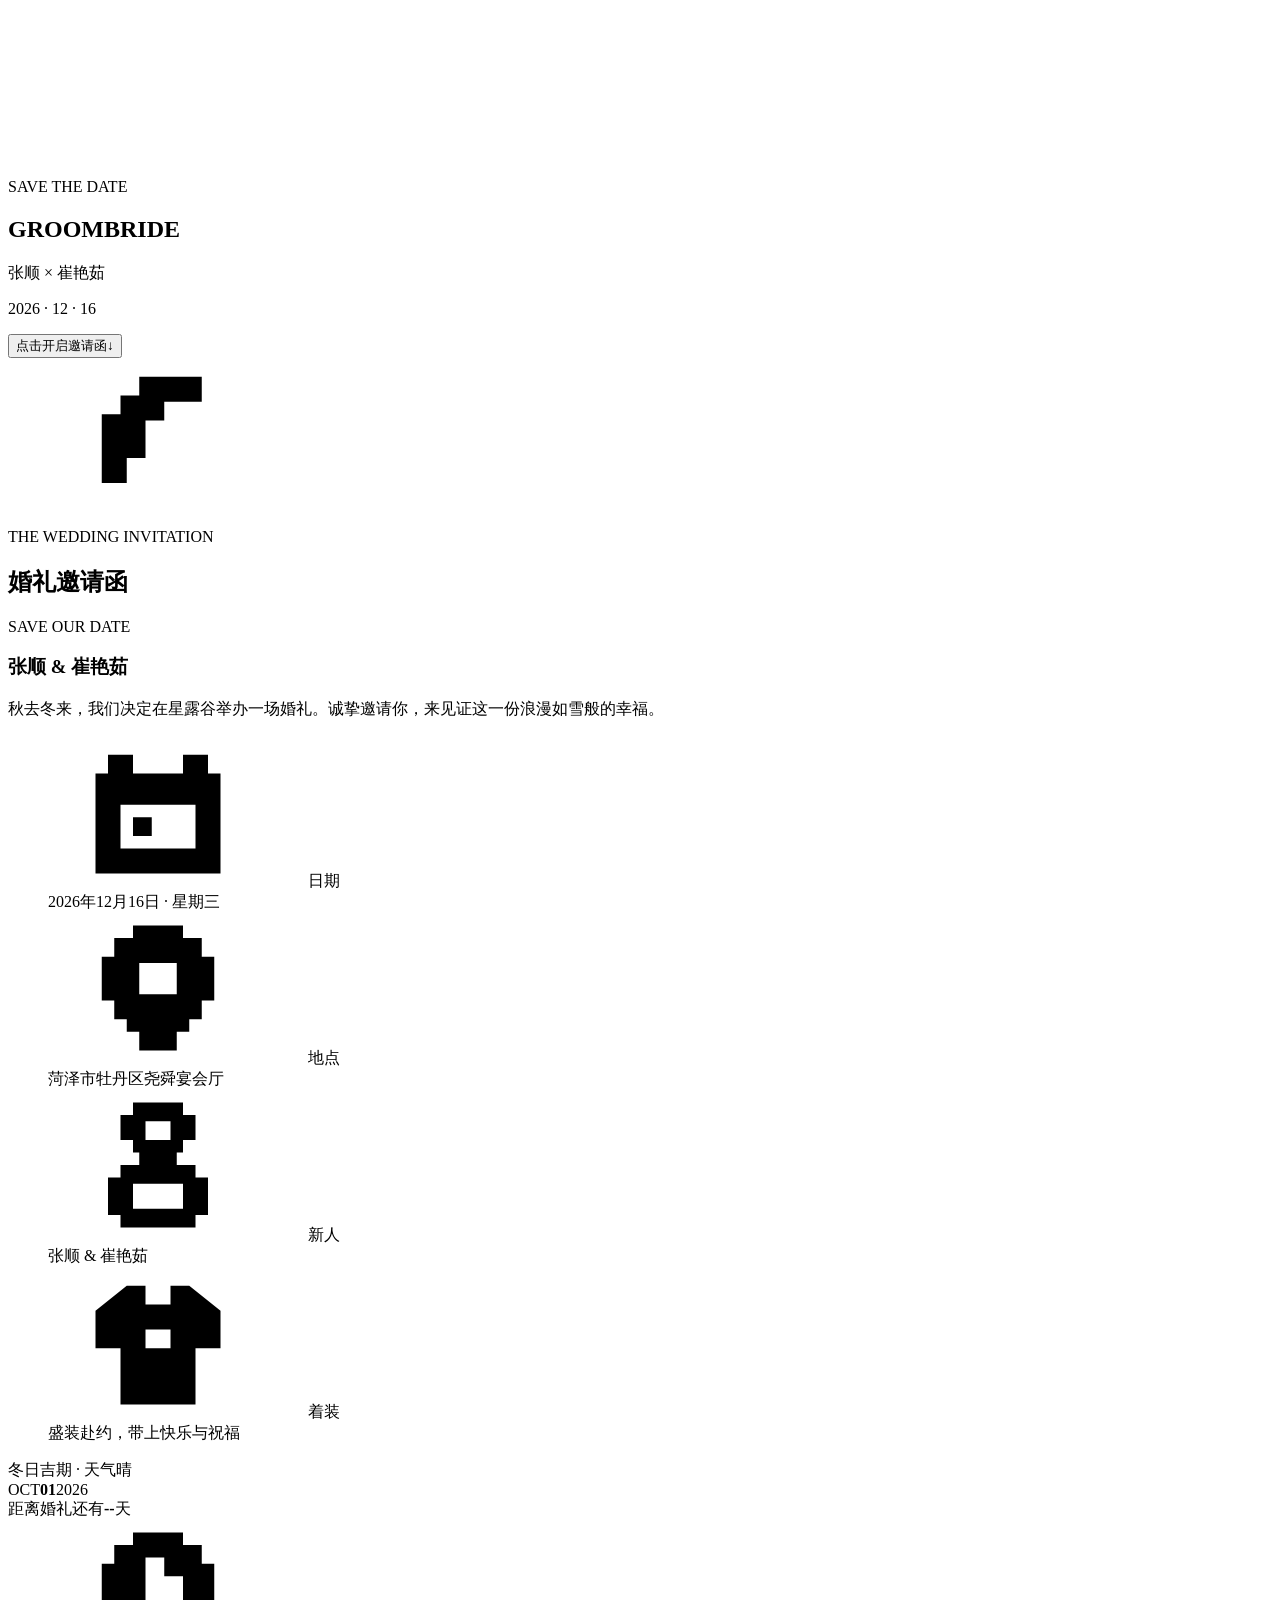
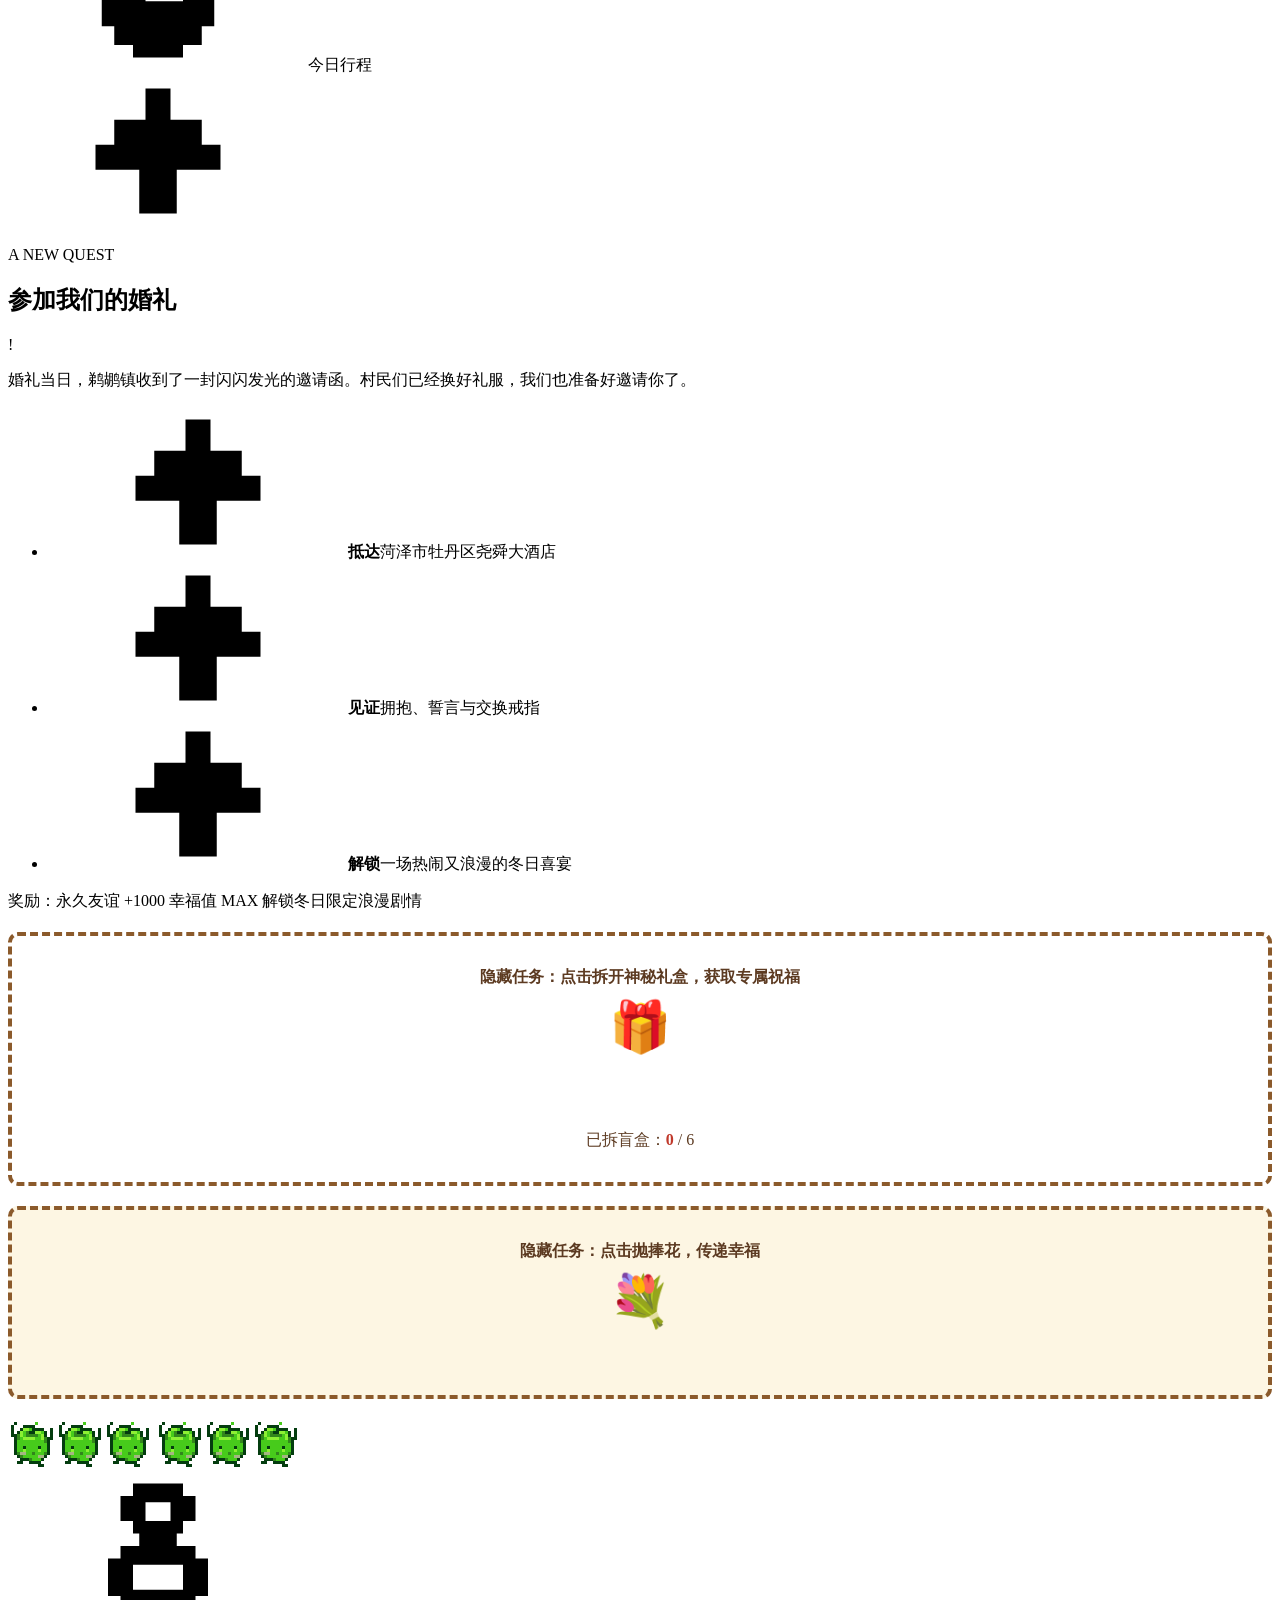
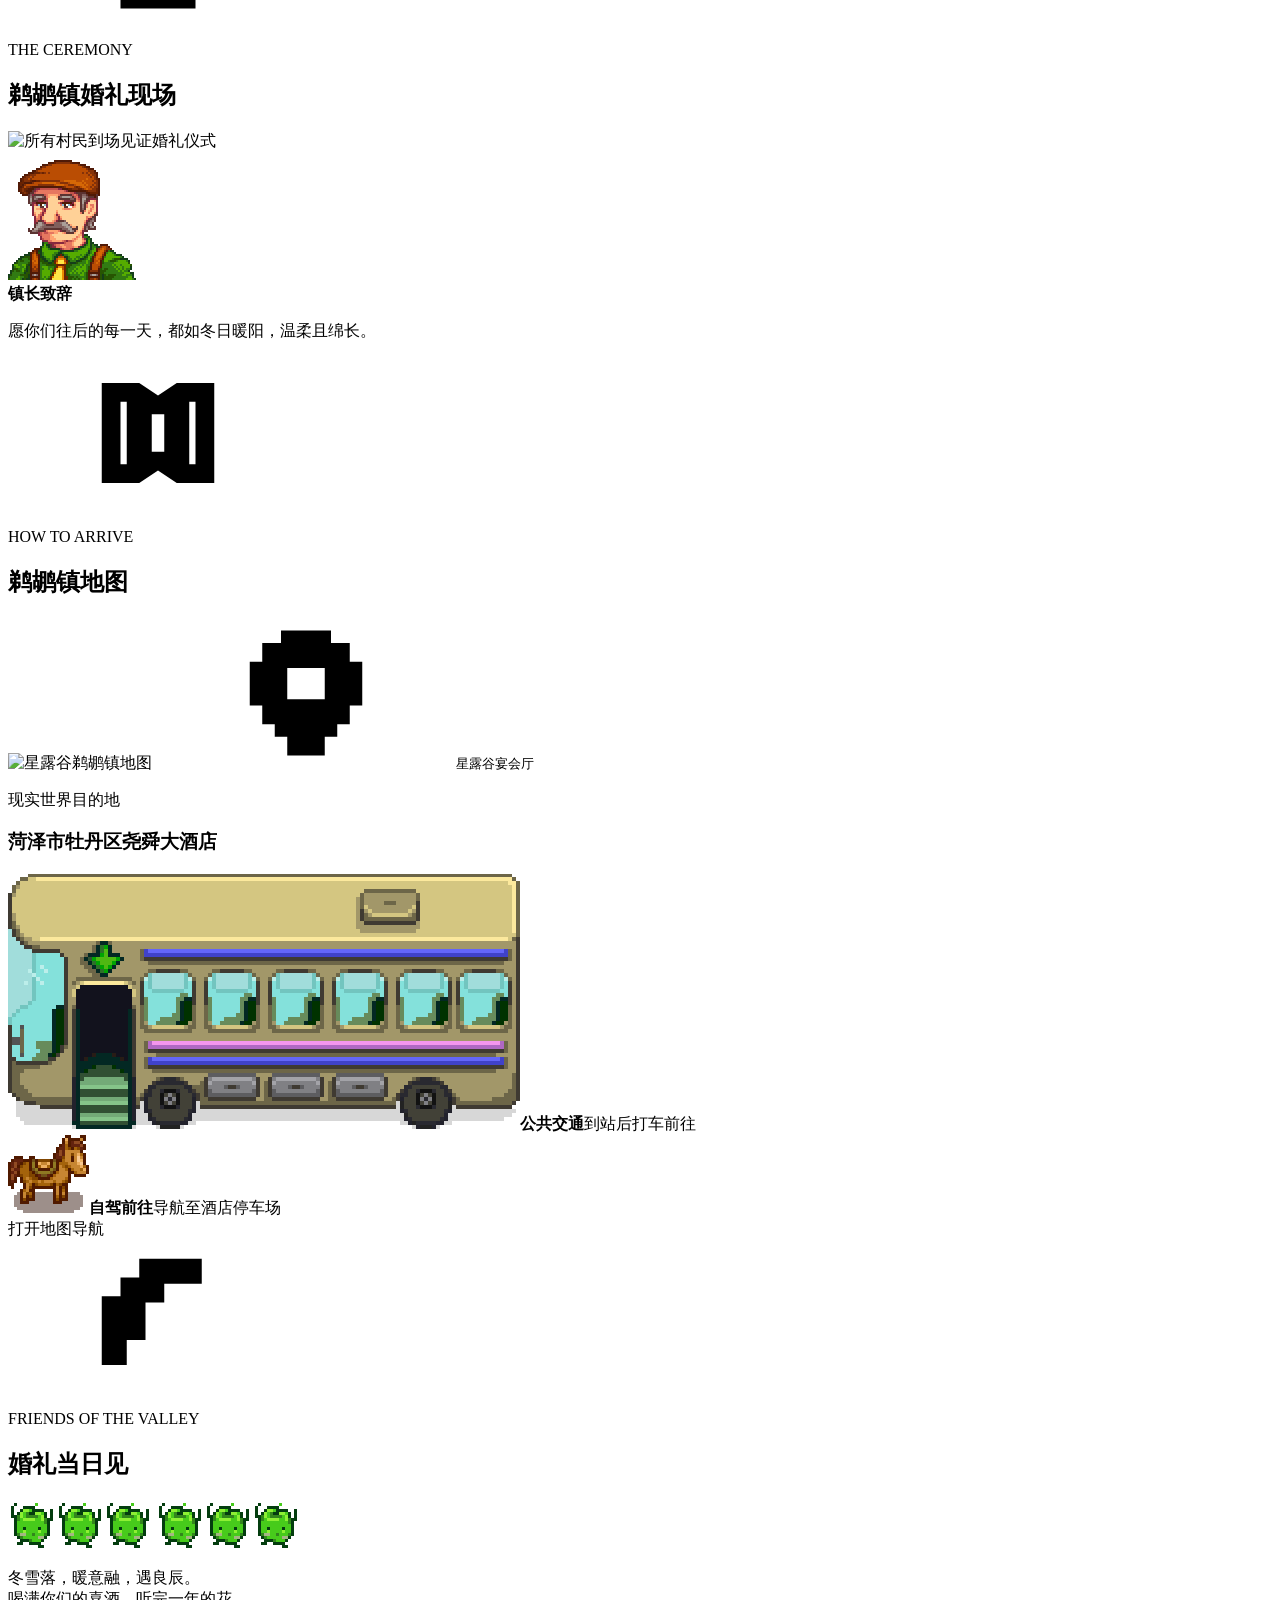
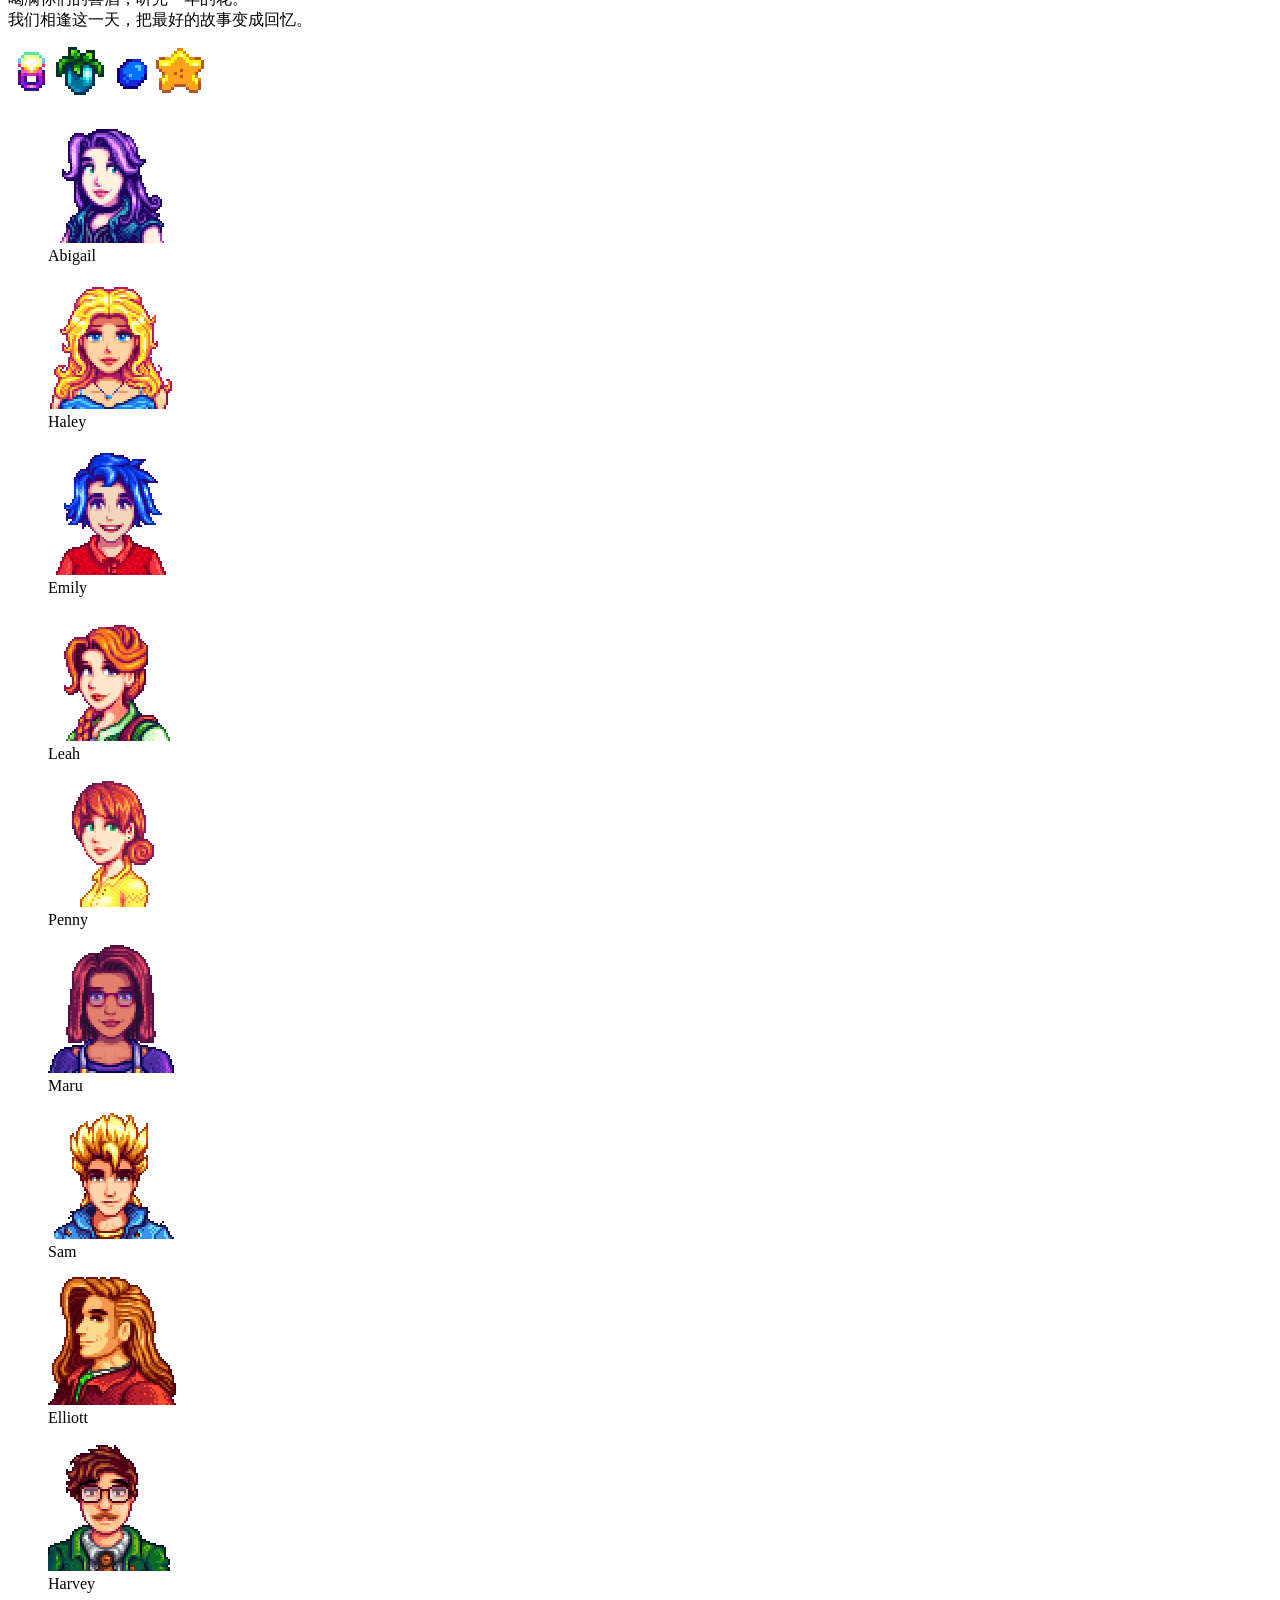
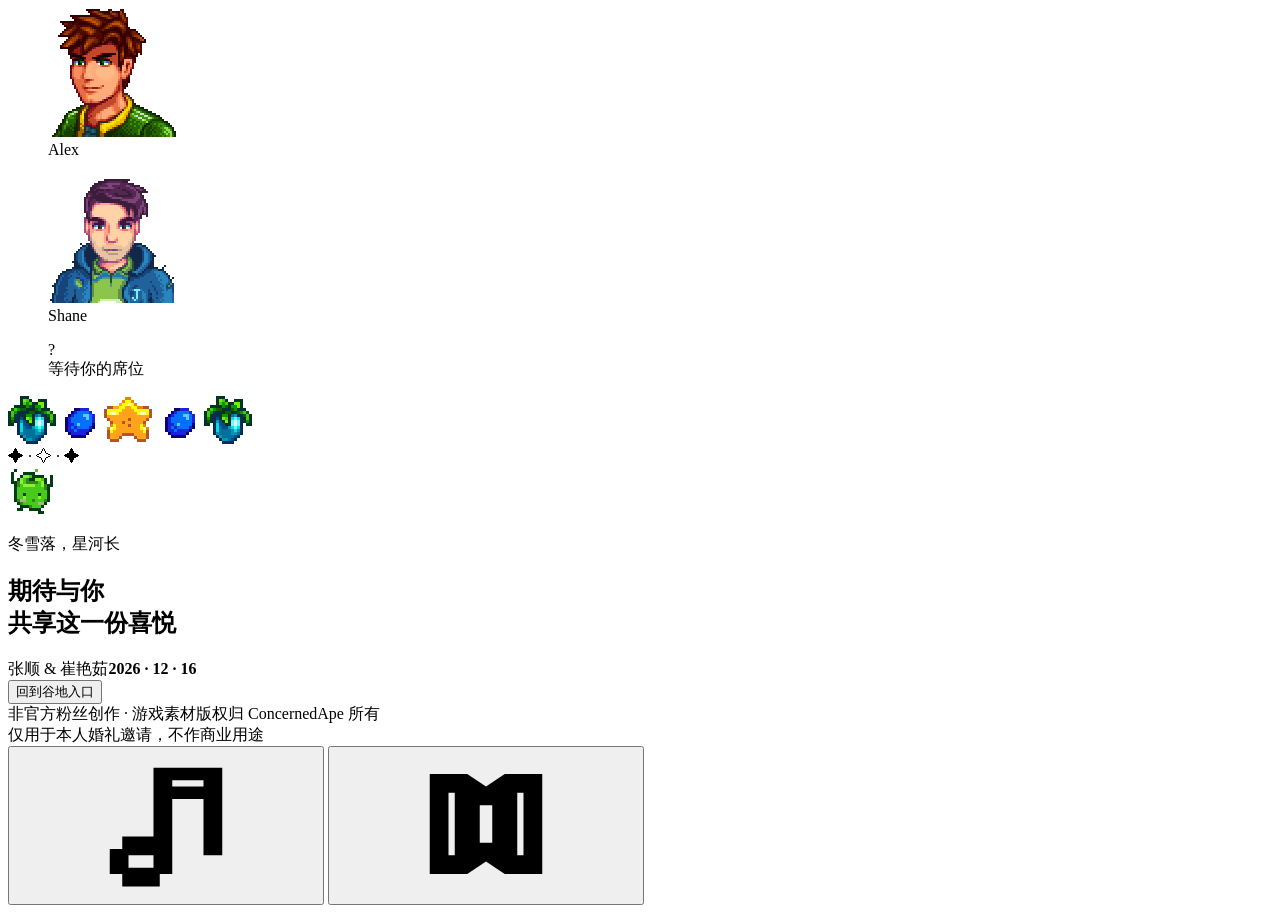
==== index.html @ 3dd4cdc4 "Add files via upload" ====
<!doctype html>
<html lang="zh-CN">
  <head>
    <meta charset="UTF-8" />
    <meta name="viewport" content="width=device-width, initial-scale=1.0, viewport-fit=cover" />
    <meta name="theme-color" content="#17245f" />
    <meta name="description" content="张顺与崔艳茹的星露谷风格婚礼邀请函｜2026.12.16" />
    <meta property="og:type" content="website" />
    <meta property="og:title" content="张顺 & 崔艳茹｜Stardew Wedding" />
    <meta property="og:description" content="冬日吉期，我们在星露谷等你赴约。2026.12.16 见。" />
    <meta property="og:image" content="[data-uri]" />
    <title>张顺 & 崔艳茹｜Stardew Wedding</title>
    <link rel="icon" href="/zsshyl2/assets/wedding-ring-MbtX3CNO.png" />
    <link rel="preload" href="/zsshyl2/assets/fusion-pixel-12px-proportional-zh-hans-BXKXZEqC.woff2" as="font" type="font/woff2" crossorigin />
    <script type="module" crossorigin src="/zsshyl2/assets/main-CTwkGJlh.js"></script>
    <link rel="modulepreload" crossorigin href="/zsshyl2/assets/rsvp-config-OHxCwn4M.js">
    <link rel="stylesheet" crossorigin href="/zsshyl2/assets/rsvp-config-DlYLiTts.css">
  </head>
  <body>
    <svg class="pixel-symbols" aria-hidden="true">
      <symbol id="icon-leaf" viewBox="0 0 24 24"><path d="M3 20h4v-4h3v-3h3v-3h3V7h3V3H9v3H6v3H3v11Zm7-10h3V7h3v3h-3v3h-3v-3Z" /></symbol>
      <symbol id="icon-calendar" viewBox="0 0 24 24"><path d="M4 3h4v3h8V3h4v3h2v16H2V6h2V3Zm2 8v7h12v-7H6Zm2 2h3v3H8v-3Z" /></symbol>
      <symbol id="icon-pin" viewBox="0 0 24 24"><path d="M8 2h8v2h3v3h2v7h-2v3h-2v2h-2v3H9v-3H7v-2H5v-3H3V7h2V4h3V2Zm1 6v5h6V8H9Z" /></symbol>
      <symbol id="icon-ring" viewBox="0 0 24 24"><path d="M8 2h8v2h2v4h-2v2h-1v2h3v2h2v6h-2v2H6v-2H4v-6h2v-2h3v-2H8V8H6V4h2V2Zm2 3v3h4V5h-4Zm-2 10v4h8v-4H8Z" /></symbol>
      <symbol id="icon-shirt" viewBox="0 0 24 24"><path d="M7 3h3v3h4V3h3l5 4v6h-4v9H6v-9H2V7l5-4Zm3 7v3h4v-3h-4Z" /></symbol>
      <symbol id="icon-star" viewBox="0 0 24 24"><path d="M10 2h4v5h5v4h3v4h-7v7H9v-7H2v-4h3V7h5V2Z" /></symbol>
      <symbol id="icon-clock" viewBox="0 0 24 24"><path d="M8 2h8v2h3v3h2v10h-2v3h-3v2H8v-2H5v-3H3V7h2V4h3V2Zm2 4v7h6V9h-3V6h-3Z" /></symbol>
      <symbol id="icon-music" viewBox="0 0 24 24"><path d="M10 3h11v14h-3V8h-5v12h-2v2H5v-2H3v-4h2v-2h5V3Zm3 2v1h5V5h-5ZM6 17v2h4v-2H6Z" /></symbol>
      <symbol id="icon-map" viewBox="0 0 24 24"><path d="M3 4h6l3 2 3-2h6v16h-6l-3-2-3 2H3V4Zm4 3H6v10h1V7Zm6 2h-2v6h2V9Zm5-2h-1v10h1V7Z" /></symbol>
    </svg>

    <main class="h5-shell">
      <section class="hero" id="top">
        <div class="sky-stars" aria-hidden="true"></div>
        <div class="hero-copy reveal is-visible">
          <p class="eyebrow">SAVE THE DATE</p>
          <h1 class="game-title" aria-label="Groom and Bride"><span data-content="groomLatin">GROOM</span><span data-content="brideLatin">BRIDE</span></h1>
          <p class="hero-cn" data-content="couple">张顺 × 崔艳茹</p>
          <p class="hero-date" data-content="dateDot">2026 · 12 · 16</p>
        </div>
        <div class="hero-mountains" aria-hidden="true"></div>
        <button class="scroll-hint pixel-control" type="button" data-scroll="#notice" aria-label="开启邀请函">
          <span>点击开启邀请函</span><b>↓</b>
        </button>
      </section>

      <section class="notice story-section" id="notice">
        <header class="section-heading reveal">
          <svg><use href="#icon-leaf" /></svg>
          <p>THE WEDDING INVITATION</p>
          <h2>婚礼邀请函</h2>
        </header>

        <article class="invitation-board reveal pop-in">
          <div class="vine vine-left" aria-hidden="true"></div><div class="vine vine-right" aria-hidden="true"></div>
          <p class="board-kicker">SAVE OUR DATE</p>
          <h3 data-content="coupleAmp">张顺 & 崔艳茹</h3>
          <p class="board-message">秋去冬来，我们决定在星露谷举办一场婚礼。诚挚邀请你，来见证这一份浪漫如雪般的幸福。</p>
          <dl class="event-list">
            <div><dt><svg><use href="#icon-calendar" /></svg>日期</dt><dd data-content="dateCn">2026年12月16日 · 星期三</dd></div>
            <div><dt><svg><use href="#icon-pin" /></svg>地点</dt><dd data-content="venue">菏泽市牡丹区尧舜宴会厅</dd></div>
            <div><dt><svg><use href="#icon-ring" /></svg>新人</dt><dd data-content="coupleAmp">张顺 & 崔艳茹</dd></div>
            <div><dt><svg><use href="#icon-shirt" /></svg>着装</dt><dd>盛装赴约，带上快乐与祝福</dd></div>
          </dl>
        </article>

        <div class="calendar-card reveal">
          <div class="season-line">冬日吉期 · 天气晴</div>
          <div class="calendar-main"><span data-content="calendarMonth">OCT</span><strong data-content="calendarDay">01</strong><span data-content="calendarYear">2026</span></div>
          <div class="countdown"><span>距离婚礼还有</span><strong id="days-count">--</strong><span>天</span></div>
        </div>

        <div class="schedule-block reveal">
          <div class="mini-heading"><svg><use href="#icon-clock" /></svg><span>今日行程</span></div>
          <div class="schedule-grid" data-content="schedule"></div>
        </div>
      </section>

      <section class="quest story-section" id="invitation">
        <header class="section-heading light reveal"><svg><use href="#icon-star" /></svg><p>A NEW QUEST</p><h2>参加我们的婚礼</h2></header>
        <article class="quest-card reveal pop-in">
          <div class="quest-pin">!</div>
          <p>婚礼当日，鹈鹕镇收到了一封闪闪发光的邀请函。村民们已经换好礼服，我们也准备好邀请你了。</p>
          <ul>
            <li><svg><use href="#icon-star" /></svg><b>抵达</b><span data-content="venue">菏泽市牡丹区尧舜大酒店</span></li>
            <li><svg><use href="#icon-star" /></svg><b>见证</b><span>拥抱、誓言与交换戒指</span></li>
            <li><svg><use href="#icon-star" /></svg><b>解锁</b><span>一场热闹又浪漫的冬日喜宴</span></li>
          </ul>
          <div class="quest-reward">奖励：永久友谊 +1000   幸福值 MAX   解锁冬日限定浪漫剧情</div>
<!-- 互动盲盒区 -->
<div id="blind-box-game" style="text-align: center; margin: 20px 0; padding: 15px; background: rgba(255, 255, 255, 0.5); border: 4px dashed #8b5a2b; border-radius: 10px;">
  <p style="font-family: inherit; color: #5c3a21; font-weight: bold; margin-bottom: 10px;">隐藏任务：点击拆开神秘礼盒，获取专属祝福</p >
  
  <div id="box-target" style="font-size: 50px; cursor: pointer; user-select: none; transition: transform 0.1s;">🎁</div>
  
  <p id="box-message" style="font-family: inherit; color: #c0392b; font-weight: bold; margin-top: 10px; min-height: 48px; line-height: 1.5;"></p >
  
  <p style="font-family: inherit; color: #5c3a21; margin-top: 5px;">已拆盲盒：<span id="box-score" style="color: #c0392b; font-weight: bold;">0</span> / 6</p >
</div>
<!-- 终极彩蛋：婚纱照 -->
        <div id="photo-egg" style="display: none; text-align: center; margin: 20px 0; padding: 10px; background: #fdf6e3; border: 4px solid #8b5a2b; border-radius: 10px; box-shadow: 0 4px 8px rgba(0,0,0,0.2);">
          <h3 style="color: #c0392b; font-family: inherit; margin-bottom: 10px;">✨ 解锁隐藏成就：【神仙眷侣】 ✨</h3>
        < img src="https://zssssad.github.io/zsshyl2/assets/couple-photo.jpg" alt="新郎新娘婚纱照" style="width: 100%; max-width: 300px; border: 4px solid #fff; box-shadow: 0 0 10px rgba(0,0,0,0.1); margin-bottom: 10px;" />
          <p style="color: #5c3a21; font-weight: bold; font-family: inherit;">感谢你见证我们的幸福！</p >
        </div>
<!-- 抛捧花互动区 -->
<div id="bouquet-game" style="text-align: center; margin: 20px 0; padding: 15px; background: #fdf6e3; border: 4px dashed #8b5a2b; border-radius: 10px; position: relative; overflow: hidden; min-height: 150px;">
  <p style="font-family: inherit; color: #5c3a21; font-weight: bold; margin-bottom: 10px;">隐藏任务：点击抛捧花，传递幸福</p >
  <div id="bouquet-target" style="font-size: 50px; cursor: pointer; user-select: none; transition: transform 0.1s; position: relative; z-index: 10;">💐</div>
  <p id="bouquet-message" style="font-family: inherit; color: #c0392b; font-weight: bold; margin-top: 10px; min-height: 24px; font-size: 16px;"></p >
</div>
        </article>
        <div class="junimo-row reveal" aria-label="六只祝尼魔前来祝福">
          <img src="[data-uri]" alt="" /><img src="[data-uri]" alt="" /><img src="[data-uri]" alt="" />
          <img src="[data-uri]" alt="" /><img src="[data-uri]" alt="" /><img src="[data-uri]" alt="" />
        </div>
      </section>

      <section class="ceremony story-section" id="ceremony">
        <header class="section-heading reveal"><svg><use href="#icon-ring" /></svg><p>THE CEREMONY</p><h2>鹈鹕镇婚礼现场</h2></header>
        <div class="ceremony-scene reveal pop-in">
          <img src="/zsshyl2/assets/marriage-scene-CrBmjdpr.webp" alt="所有村民到场见证婚礼仪式" />
          <div class="pixel-petals" aria-hidden="true"></div>
        </div>
        <article class="dialogue-box reveal">
          <img src="[data-uri]" alt="刘易斯镇长" />
          <div><b>镇长致辞</b><p>愿你们往后的每一天，都如冬日暖阳，温柔且绵长。</p></div>
        </article>
      </section>

      <section class="map-section story-section" id="map">
        <header class="section-heading reveal"><svg><use href="#icon-map" /></svg><p>HOW TO ARRIVE</p><h2>鹈鹕镇地图</h2></header>
        <div class="map-frame reveal pop-in">
          <img src="/zsshyl2/assets/pelican-town-vMmBV_j-.webp" alt="星露谷鹈鹕镇地图" />
          <span class="map-pin"><svg><use href="#icon-pin" /></svg><small data-content="venueShort">星露谷宴会厅</small></span>
        </div>
        <article class="location-card reveal">
          <p class="location-overline">现实世界目的地</p>
          <h3 data-content="venue">菏泽市牡丹区尧舜大酒店</h3>
          <div class="transport-grid">
            <div><img src="[data-uri]" alt="巴士" /><b>公共交通</b><span>到站后打车前往</span></div>
            <div><img src="[data-uri]" alt="马匹代指自驾" /><b>自驾前往</b><span>导航至酒店停车场</span></div>
          </div>
          <a class="pixel-button" data-content="navigationLink" rel="noreferrer">打开地图导航</a>
        </article>
      </section>

      <section class="rsvp story-section" id="rsvp" data-rsvp-ui hidden>
        <header class="section-heading light reveal"><svg><use href="#icon-leaf" /></svg><p>JOIN THE CELEBRATION</p><h2>确认赴约</h2></header>
        <form class="rsvp-card reveal pop-in" id="rsvp-form" novalidate>
          <div class="rsvp-card-title">
            <span>PELICAN TOWN</span>
            <strong>村民赴约登记簿</strong>
            <p>请在这里留下你的信息，方便我们为你准备席位。</p>
          </div>
          <label class="form-field">
            <span>宾客姓名 <b>必填</b></span>
            <input type="text" name="guestName" autocomplete="name" maxlength="30" placeholder="请输入你的姓名" required />
          </label>
          <label class="form-field">
            <span>出席人数 <b>含本人</b></span>
            <select name="partySize">
              <option value="1">1 人</option><option value="2">2 人</option><option value="3">3 人</option>
              <option value="4">4 人</option><option value="5">5 人</option><option value="6">6 人</option>
            </select>
          </label>
          <fieldset class="attendance-field" id="accommodation-field">
            <legend>是否需要住宿 <b>必填</b></legend>
            <div class="attendance-options">
              <label><input type="radio" name="needsAccommodation" value="yes" required /><span>需要住宿</span></label>
              <label><input type="radio" name="needsAccommodation" value="no" required /><span>无需住宿</span></label>
            </div>
          </fieldset>
          <div id="accommodation-dates" hidden>
            <label class="form-field">
              <span>入住日期时间 <b>必填</b></span>
              <input type="datetime-local" name="checkInAt" />
            </label>
            <label class="form-field">
              <span>退房日期时间 <b>必填</b></span>
              <input type="datetime-local" name="checkOutAt" />
            </label>
          </div>
          <label class="form-field">
            <span>联系电话 <b>选填</b></span>
            <input type="tel" name="phone" autocomplete="tel" inputmode="tel" maxlength="20" placeholder="方便我们与你确认" />
          </label>
          <label class="form-field">
            <span>留言祝福 <b>选填</b></span>
            <textarea name="message" maxlength="200" rows="4" placeholder="写下想对我们说的话……"></textarea>
            <small><output id="message-count">0</output> / 200</small>
          </label>
          <p class="form-error" id="rsvp-error" role="alert" hidden></p>
          <button class="pixel-button rsvp-submit" type="submit">保存赴约信息</button>
          <p class="form-note">提交即表示同意我们仅为本次婚礼筹备用途保存以上信息。</p>
        </form>
        <article class="rsvp-success reveal" id="rsvp-success" aria-live="polite" tabindex="-1" hidden>
          <img src="[data-uri]" alt="祝尼魔" />
          <p>登记完成</p>
          <h3 id="rsvp-success-title">已收到你的答复</h3>
          <span id="rsvp-success-summary"></span>
          <button class="pixel-button" id="rsvp-edit" type="button">修改赴约信息</button>
        </article>
      </section>

      <section class="guests story-section" id="guests">
        <header class="section-heading reveal"><svg><use href="#icon-leaf" /></svg><p>FRIENDS OF THE VALLEY</p><h2>婚礼当日见</h2></header>
        <article class="blessing-card reveal pop-in">
          <div class="blessing-junimos">
            <img src="[data-uri]" alt="" /><img src="[data-uri]" alt="" /><img src="[data-uri]" alt="" />
            <img src="[data-uri]" alt="" /><img src="[data-uri]" alt="" /><img src="[data-uri]" alt="" />
          </div>
          <p>冬雪落，暖意融，遇良辰。<br />喝满你们的喜酒，听完一年的花。<br />我们相逢这一天，把最好的故事变成回忆。</p>
        </article>
        <div class="inventory-row reveal" aria-label="星露谷祝福礼物">
          <span><img src="[data-uri]" alt="婚戒" /></span><span><img src="[data-uri]" alt="上古水果" /></span>
          <span><img src="[data-uri]" alt="蓝莓" /></span><span><img src="[data-uri]" alt="杨桃" /></span>
        </div>
        <div class="portrait-grid reveal">
          <figure><img src="[data-uri]" alt="Abigail" /><figcaption>Abigail</figcaption></figure>
          <figure><img src="[data-uri]" alt="Haley" /><figcaption>Haley</figcaption></figure>
          <figure><img src="[data-uri]" alt="Emily" /><figcaption>Emily</figcaption></figure>
          <figure><img src="[data-uri]" alt="Leah" /><figcaption>Leah</figcaption></figure>
          <figure><img src="[data-uri]" alt="Penny" /><figcaption>Penny</figcaption></figure>
          <figure><img src="[data-uri]" alt="Maru" /><figcaption>Maru</figcaption></figure>
          <figure><img src="[data-uri]" alt="Sam" /><figcaption>Sam</figcaption></figure>
          <figure><img src="[data-uri]" alt="Elliott" /><figcaption>Elliott</figcaption></figure>
          <figure><img src="[data-uri]" alt="Harvey" /><figcaption>Harvey</figcaption></figure>
          <figure><img src="[data-uri]" alt="Alex" /><figcaption>Alex</figcaption></figure>
          <figure><img src="[data-uri]" alt="Shane" /><figcaption>Shane</figcaption></figure>
          <figure class="you"><span>?</span><figcaption>等待你的席位</figcaption></figure>
        </div>
        <div class="harvest reveal" aria-hidden="true">
          <img src="[data-uri]" alt="" /><img src="[data-uri]" alt="" /><img src="[data-uri]" alt="" />
          <img src="[data-uri]" alt="" /><img src="[data-uri]" alt="" />
        </div>
      </section>

      <section class="ending" id="ending">
        <div class="ending-stars" aria-hidden="true">✦ · ✧ · ✦</div>
        <img class="ending-junimo" src="[data-uri]" alt="祝尼魔" />
        <div class="ending-copy reveal"><p>冬雪落，星河长</p><h2>期待与你<br />共享这一份喜悦</h2><span data-content="coupleAmp">张顺 & 崔艳茹</span><strong data-content="dateDot">2026 · 12 · 16</strong></div>
        <button class="pixel-button light-button" type="button" data-scroll="#top">回到谷地入口</button>
        <footer>非官方粉丝创作 · 游戏素材版权归 ConcernedApe 所有<br />仅用于本人婚礼邀请，不作商业用途</footer>
      </section>
    </main>

    <nav class="floating-tools" aria-label="页面工具">
      <button id="music-toggle" class="tool-slot" type="button" aria-label="播放背景音乐" aria-pressed="false"><svg><use href="#icon-music" /></svg></button>
      <button class="tool-slot" type="button" data-scroll="#map" aria-label="查看地点"><svg><use href="#icon-map" /></svg></button>
      <button class="tool-slot" type="button" data-scroll="#rsvp" data-rsvp-shortcut hidden aria-label="填写赴约信息"><svg><use href="#icon-leaf" /></svg></button>
    </nav>
    <audio id="wedding-music" src="/zsshyl2/assets/wedding-bgm-DwcV_Vtq.mp3" preload="metadata" loop></audio>
    <p id="audio-status" class="sr-only" aria-live="polite"></p>
  </body>
</html>
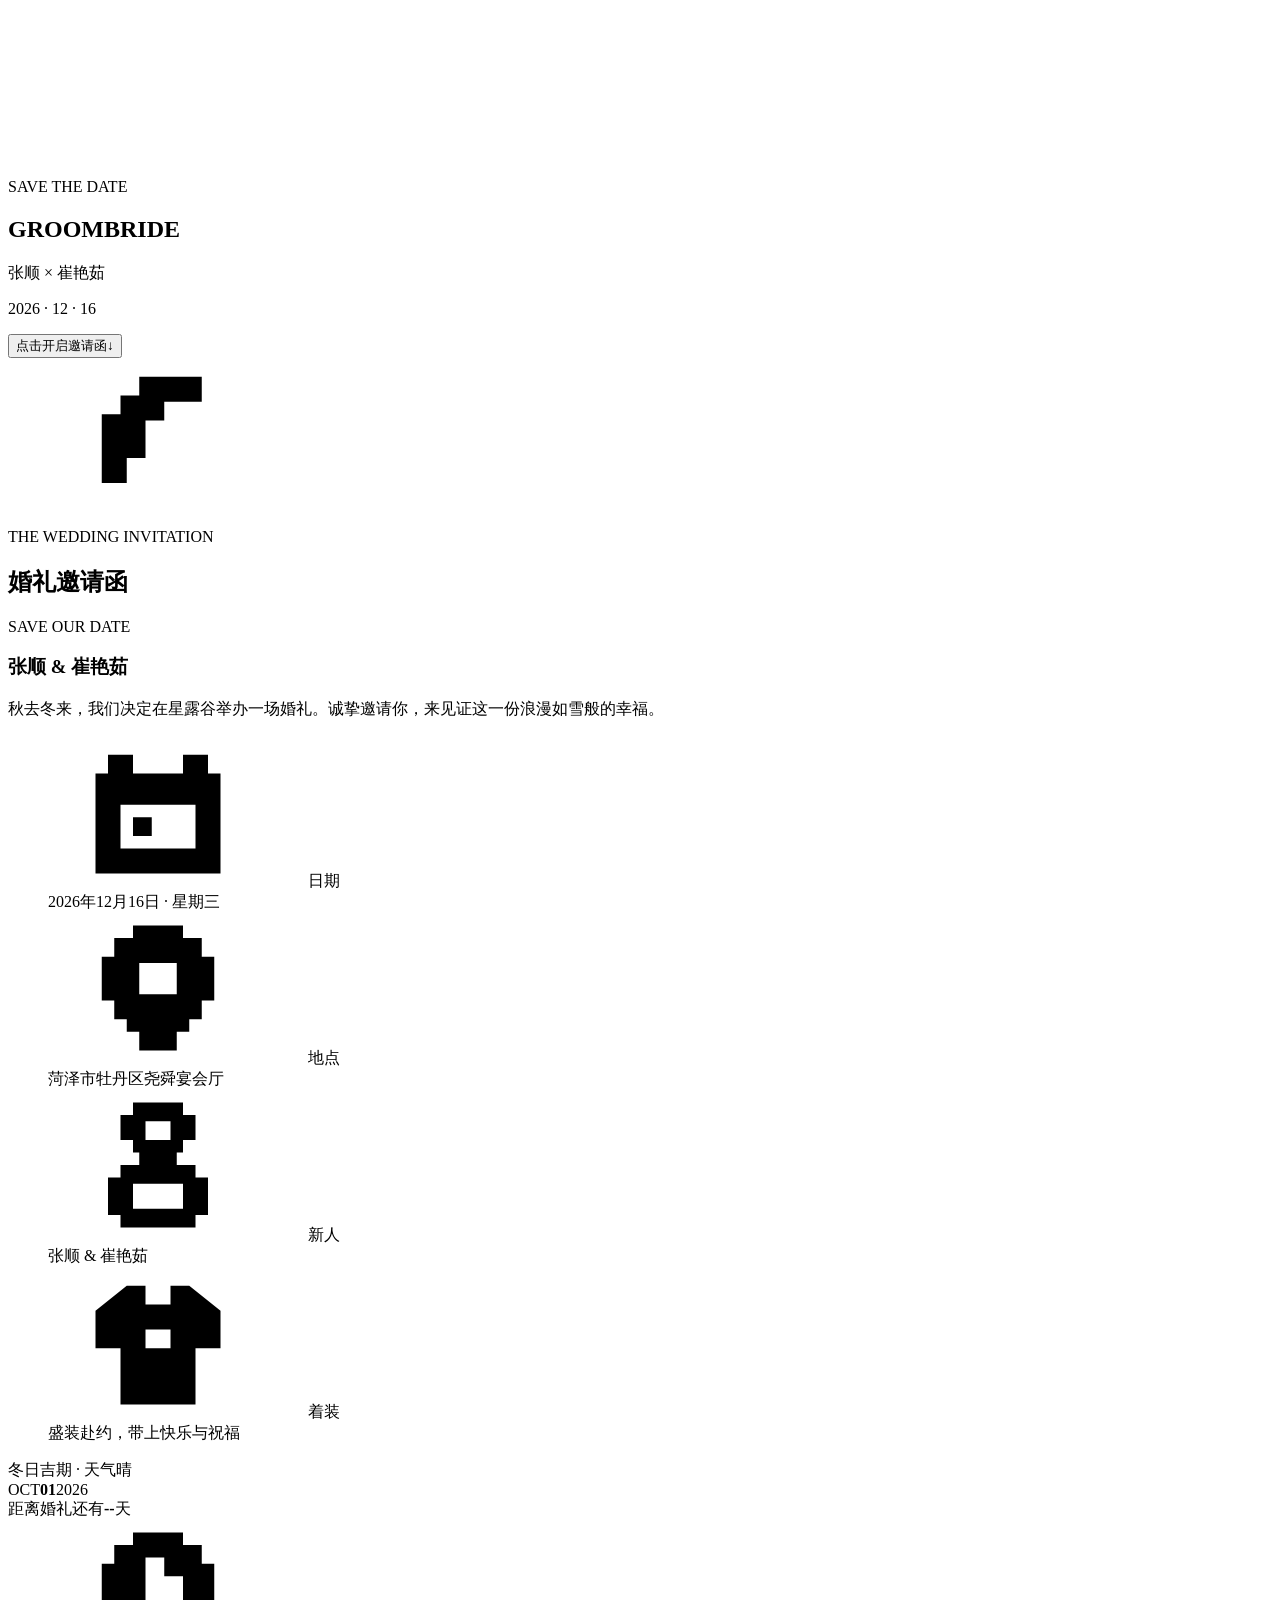
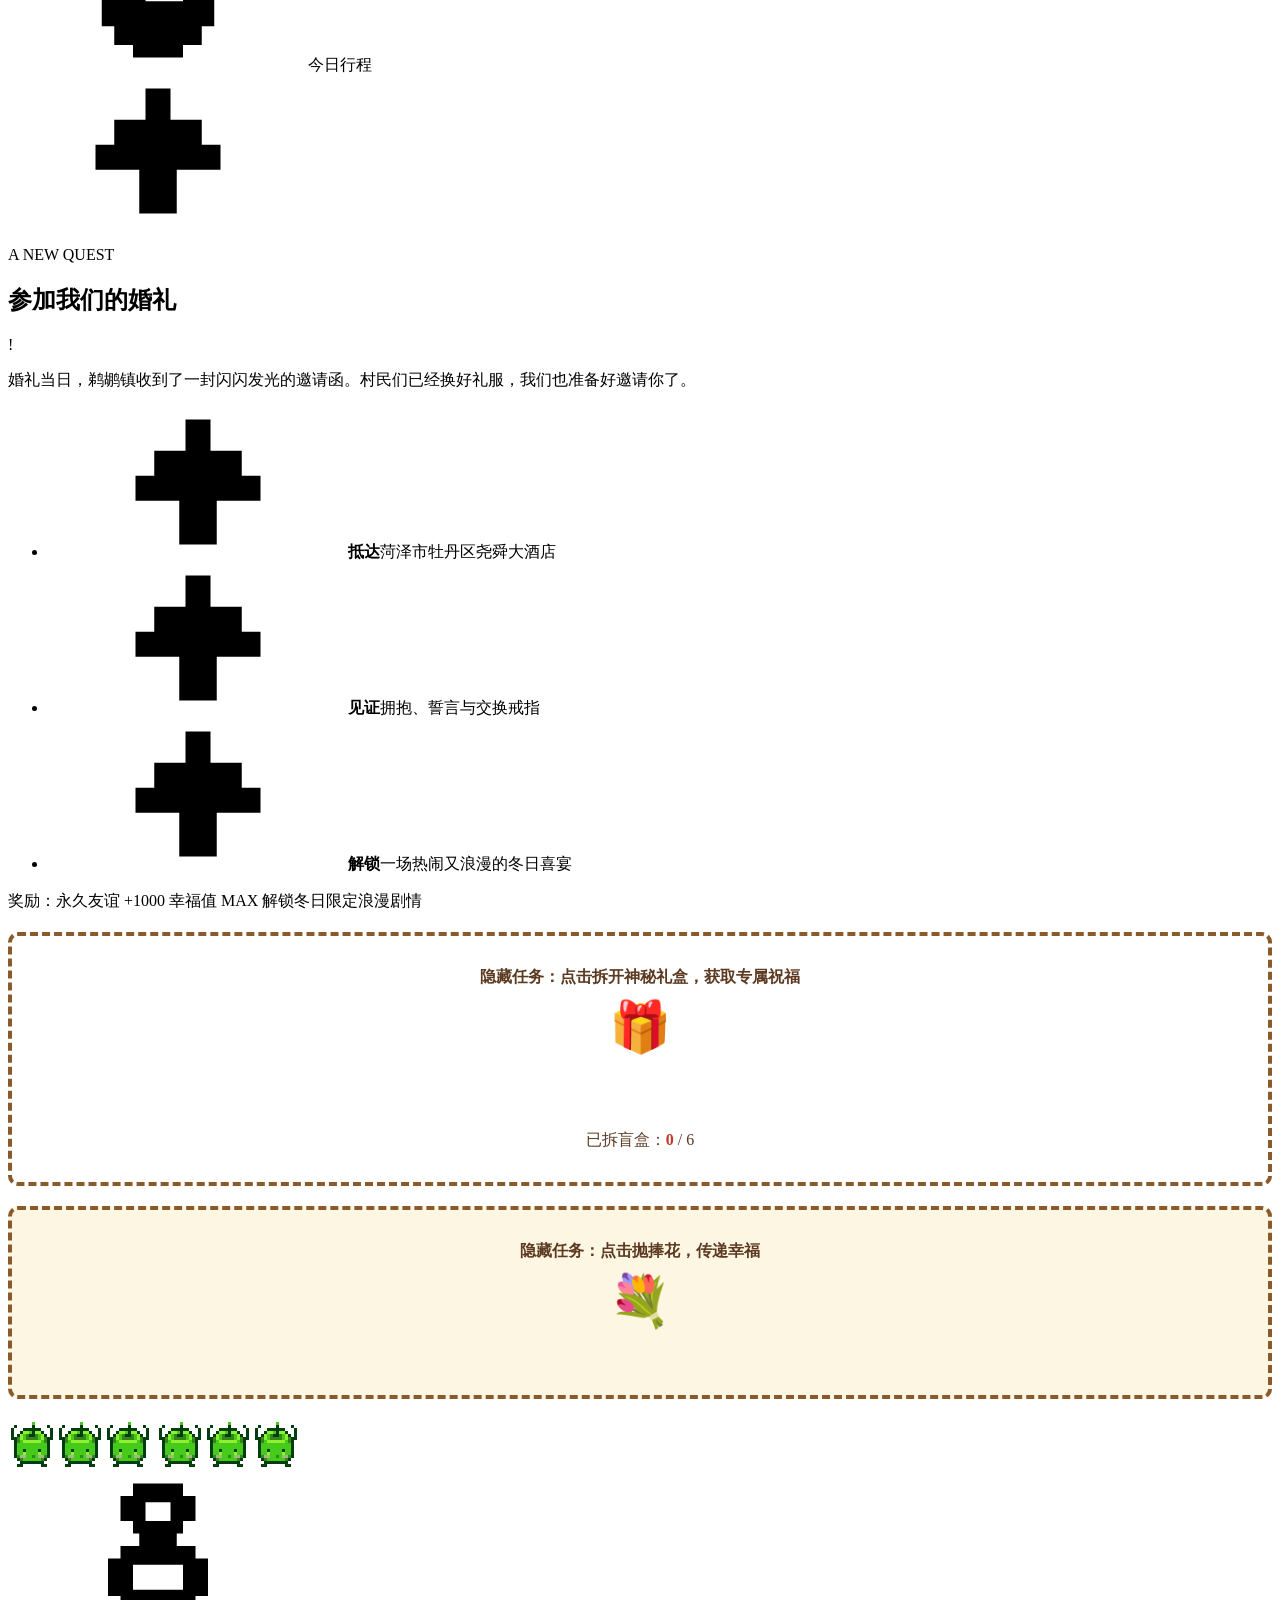
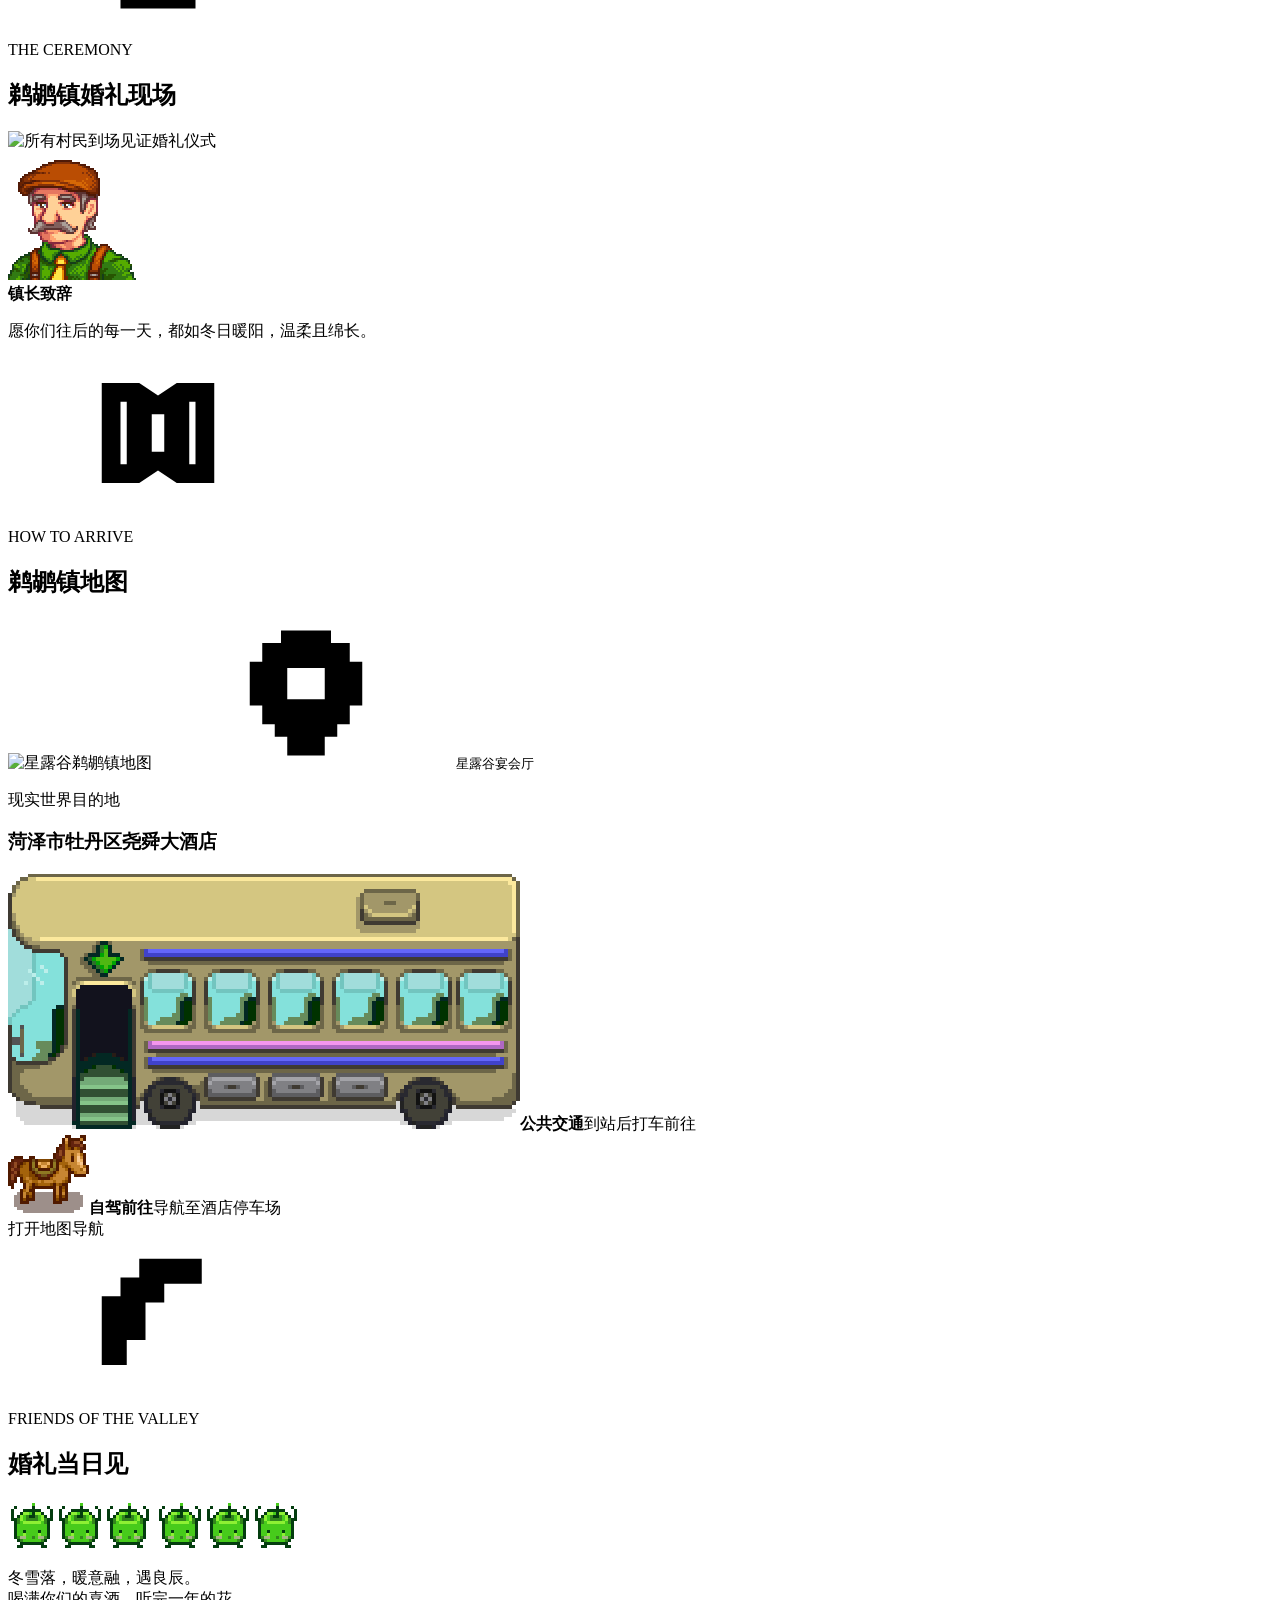
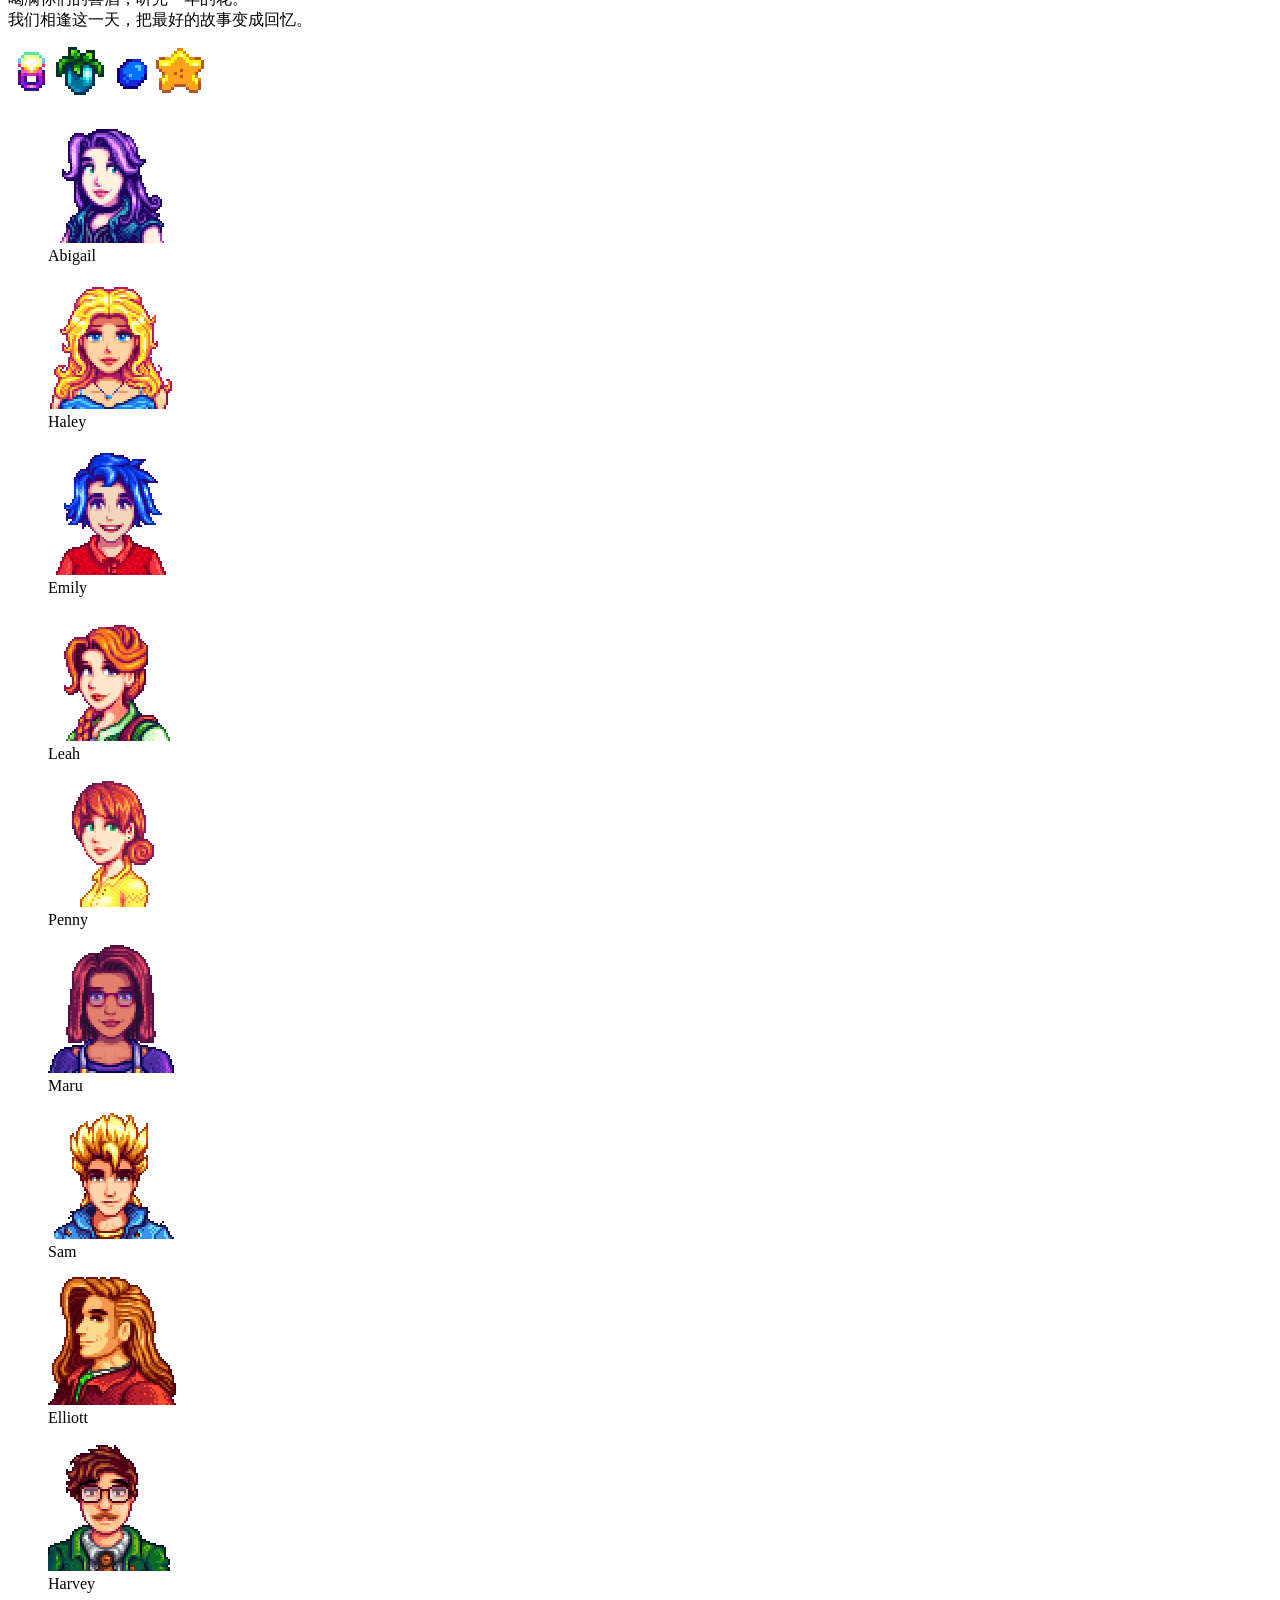
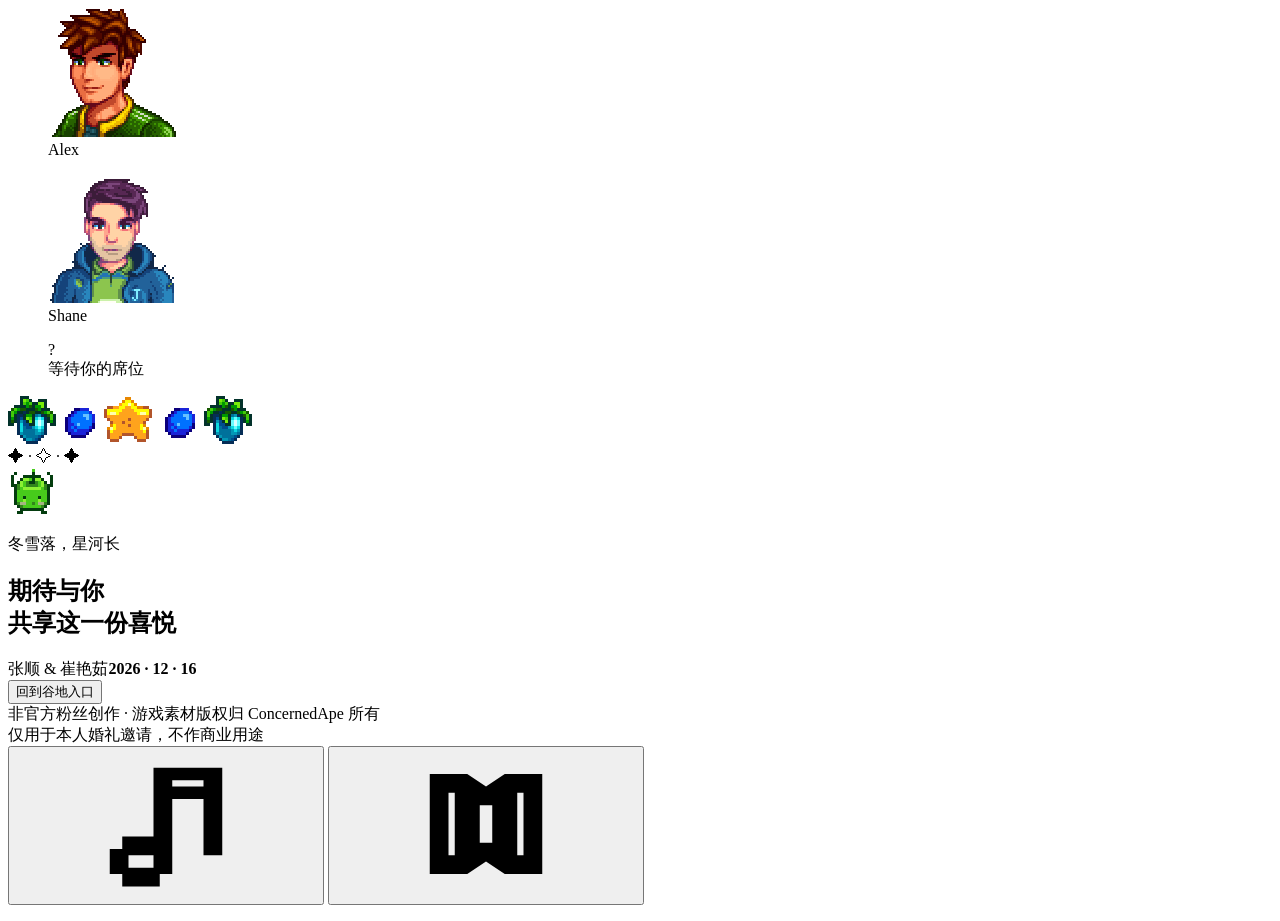
==== commit 1f94bee9: "Add files via upload" ====
--- a/index.html
+++ b/index.html
@@ -100,7 +100,7 @@
 <!-- 终极彩蛋：婚纱照 -->
         <div id="photo-egg" style="display: none; text-align: center; margin: 20px 0; padding: 10px; background: #fdf6e3; border: 4px solid #8b5a2b; border-radius: 10px; box-shadow: 0 4px 8px rgba(0,0,0,0.2);">
           <h3 style="color: #c0392b; font-family: inherit; margin-bottom: 10px;">✨ 解锁隐藏成就：【神仙眷侣】 ✨</h3>
-        < img src="https://zssssad.github.io/zsshyl2/assets/couple-photo.jpg" alt="新郎新娘婚纱照" style="width: 100%; max-width: 300px; border: 4px solid #fff; box-shadow: 0 0 10px rgba(0,0,0,0.1); margin-bottom: 10px;" />
+        < img src="./assets/couple-photo.jpg" alt="新郎新娘婚纱照" style="width: 100%; max-width: 300px; border: 4px solid #fff; box-shadow: 0 0 10px rgba(0,0,0,0.1); margin-bottom: 10px;" />
           <p style="color: #5c3a21; font-weight: bold; font-family: inherit;">感谢你见证我们的幸福！</p >
         </div>
 <!-- 抛捧花互动区 -->
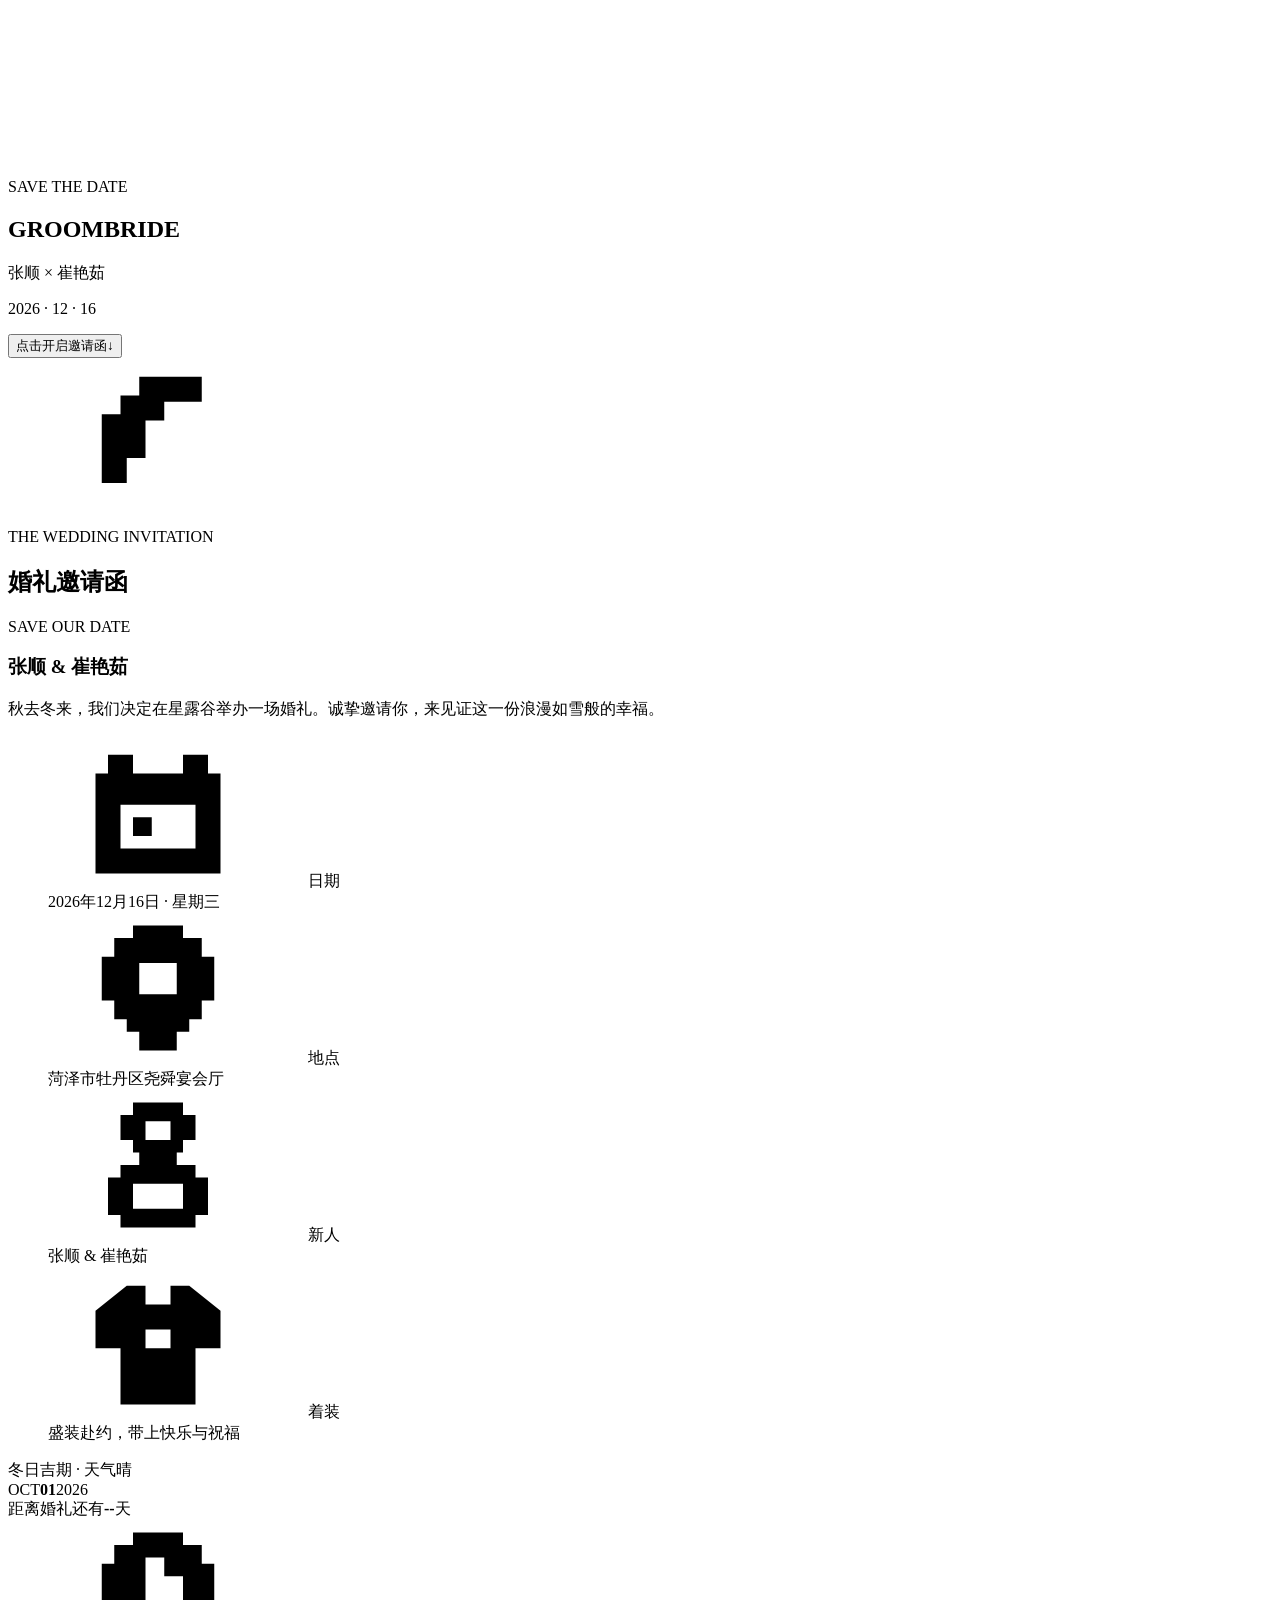
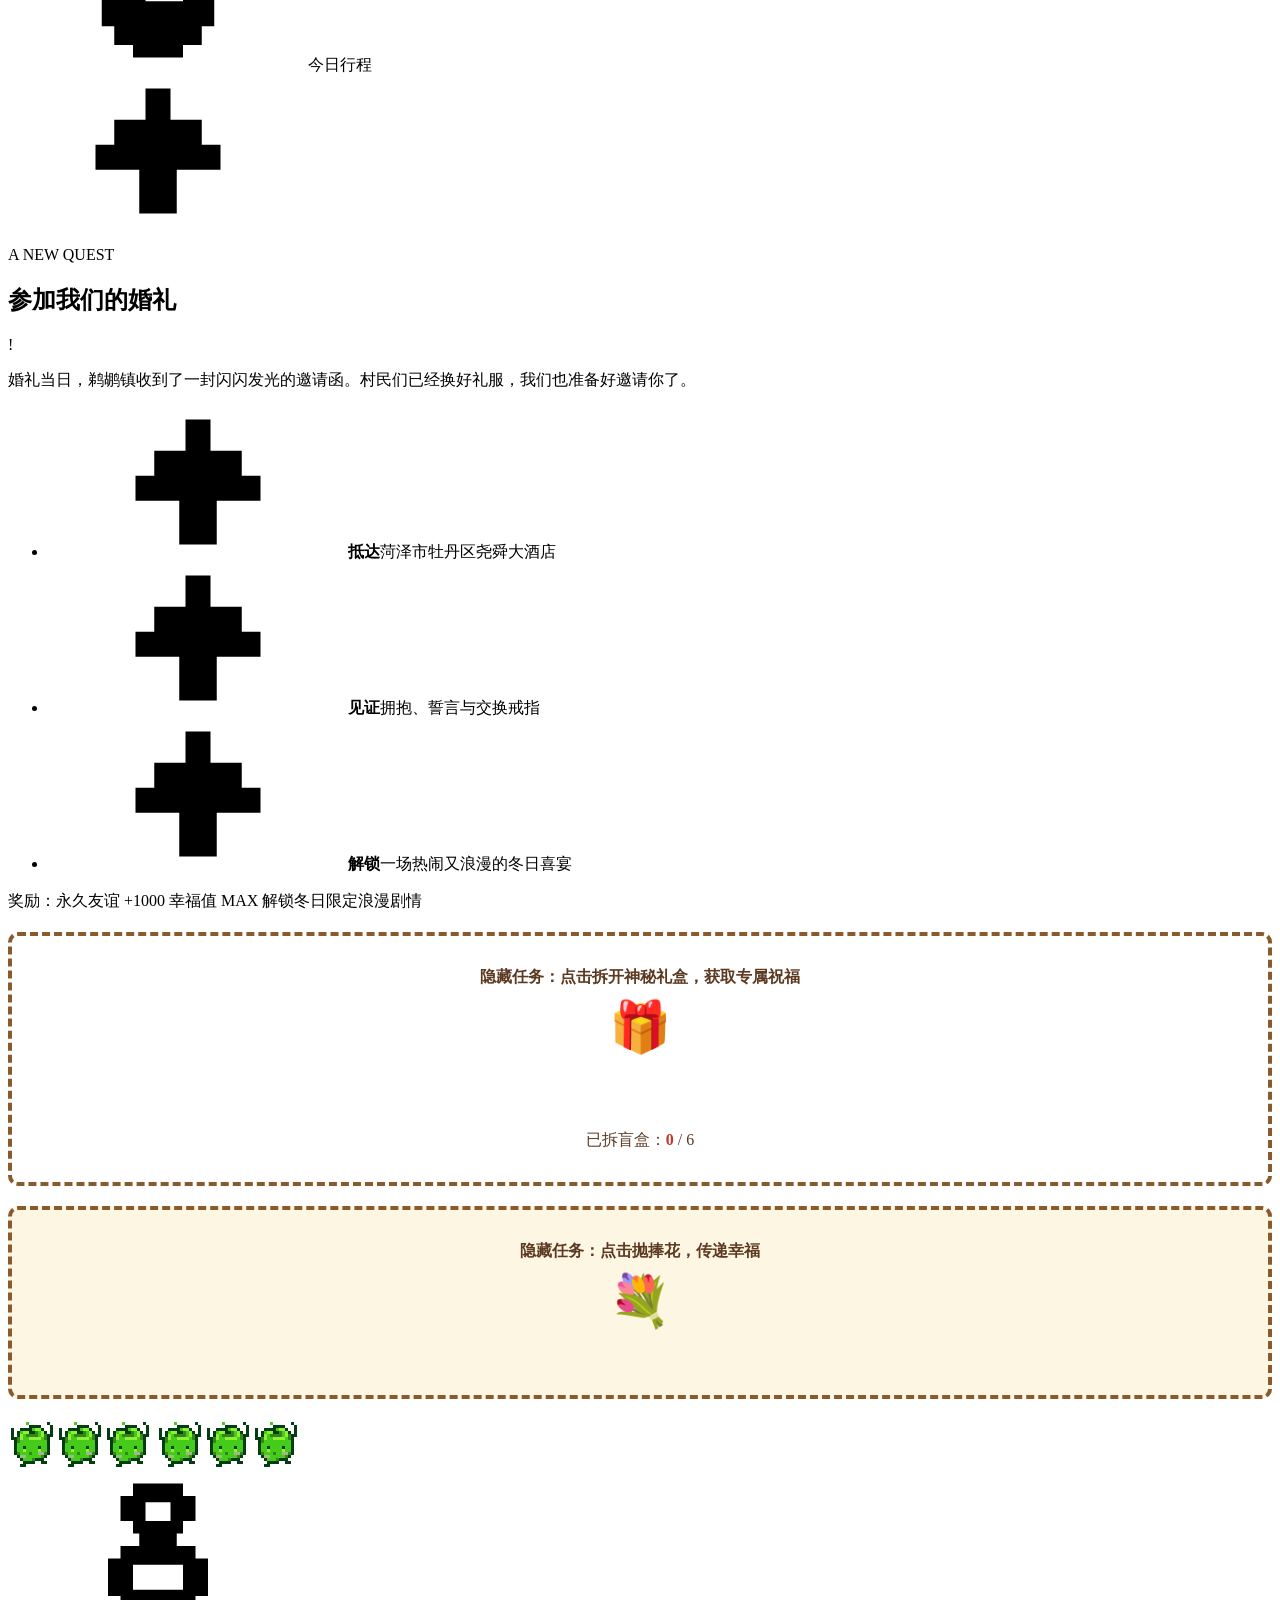
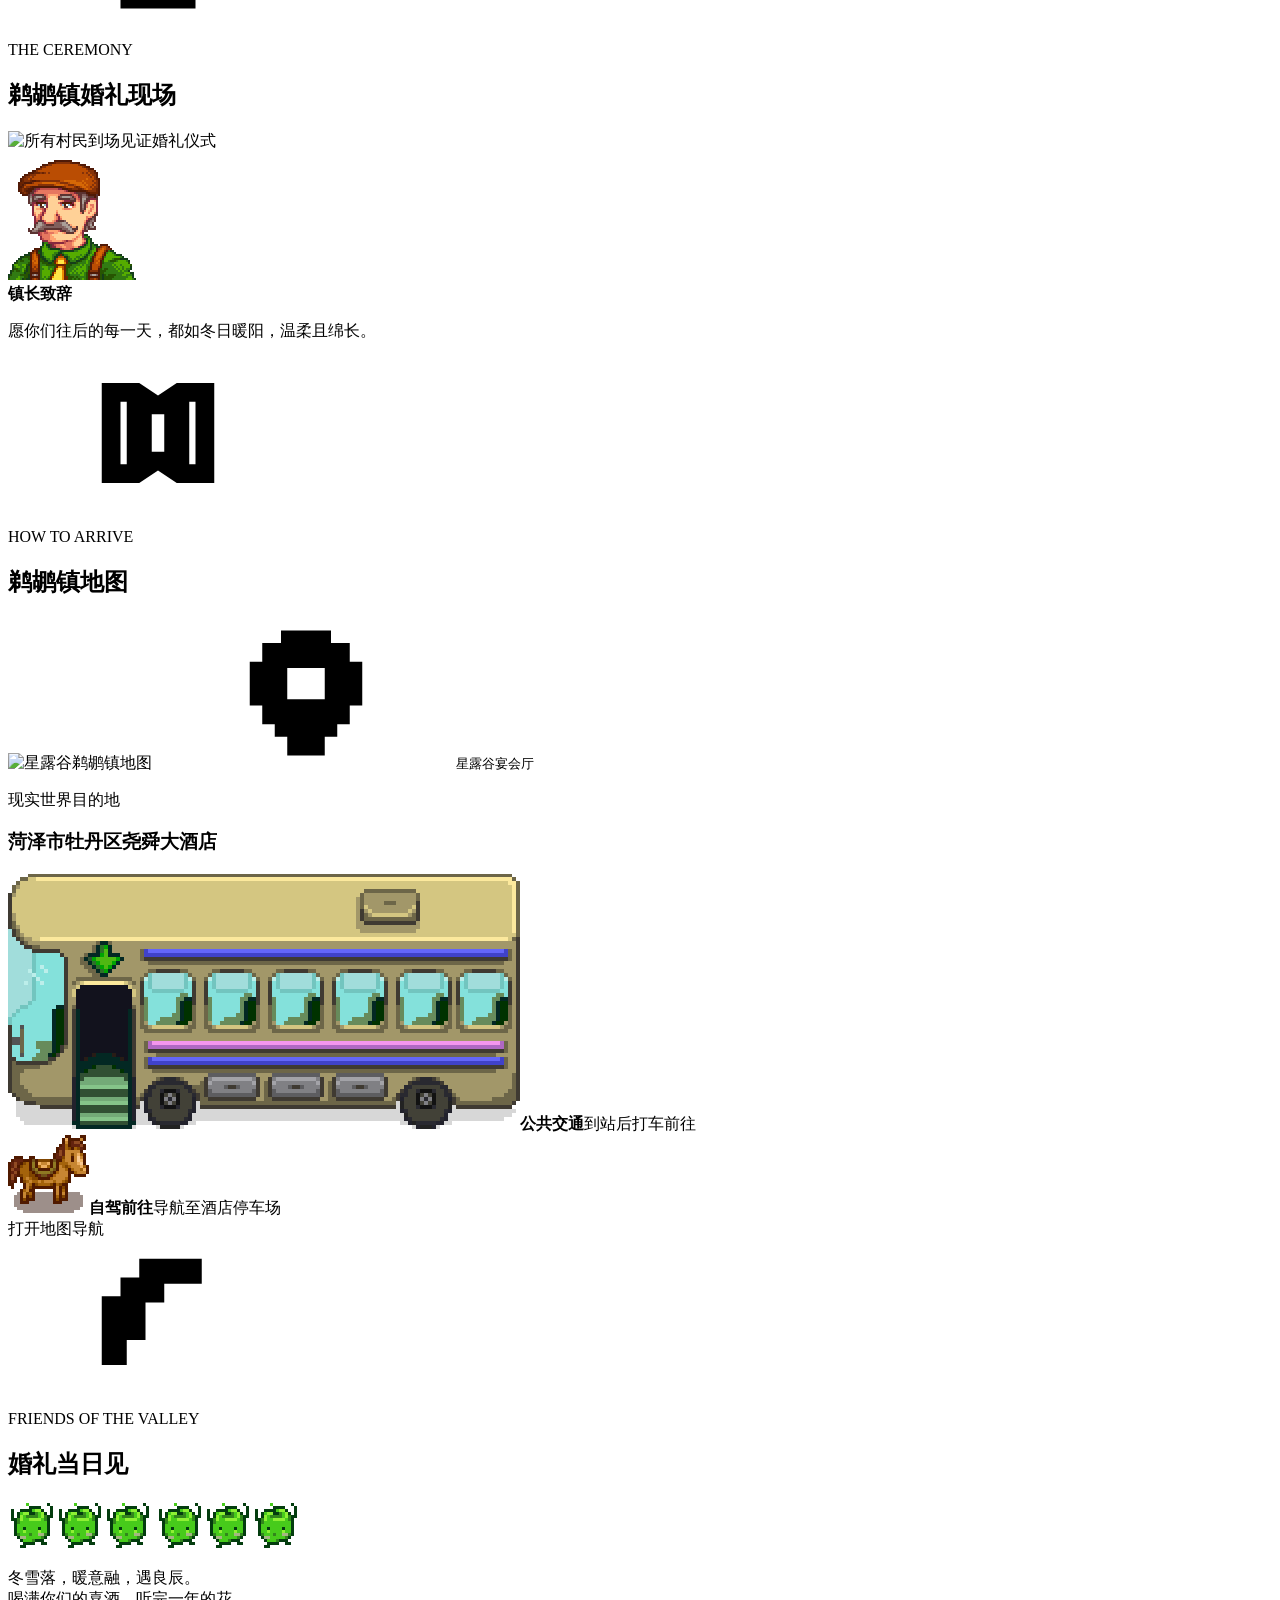
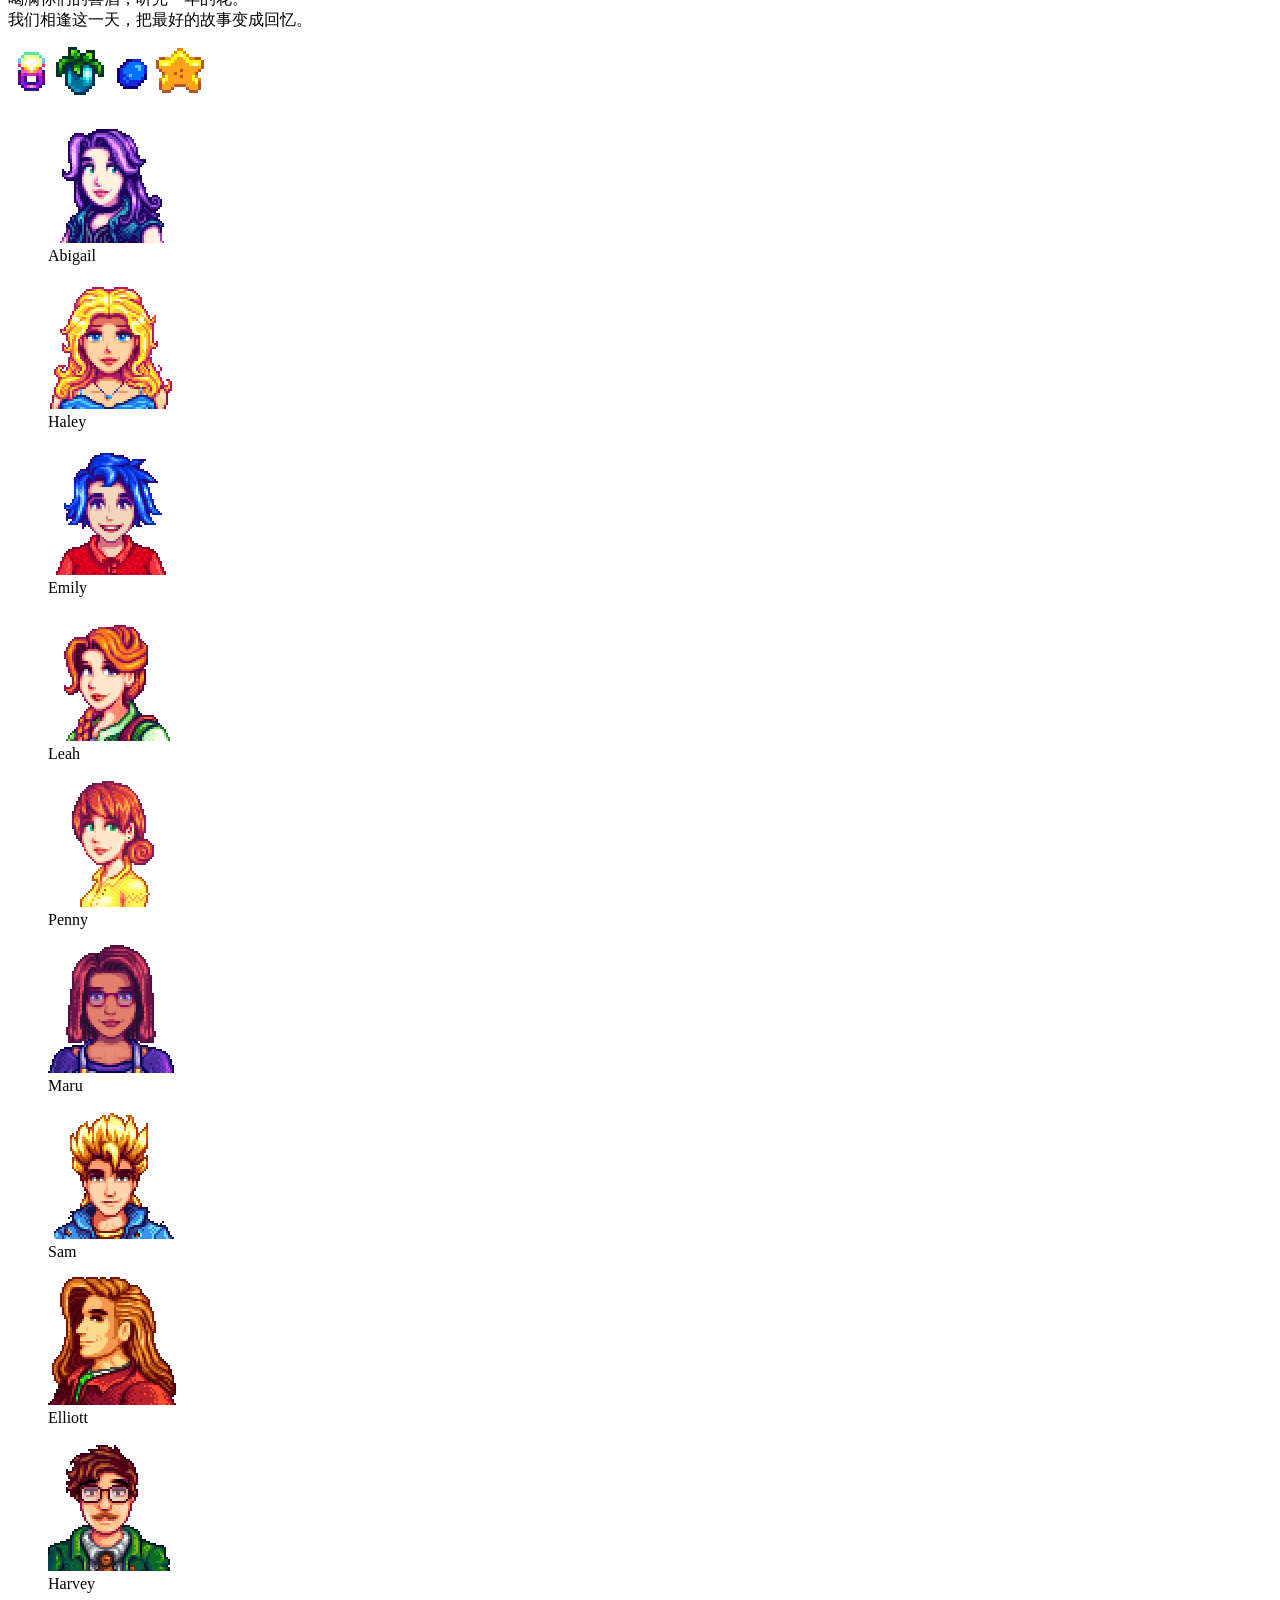
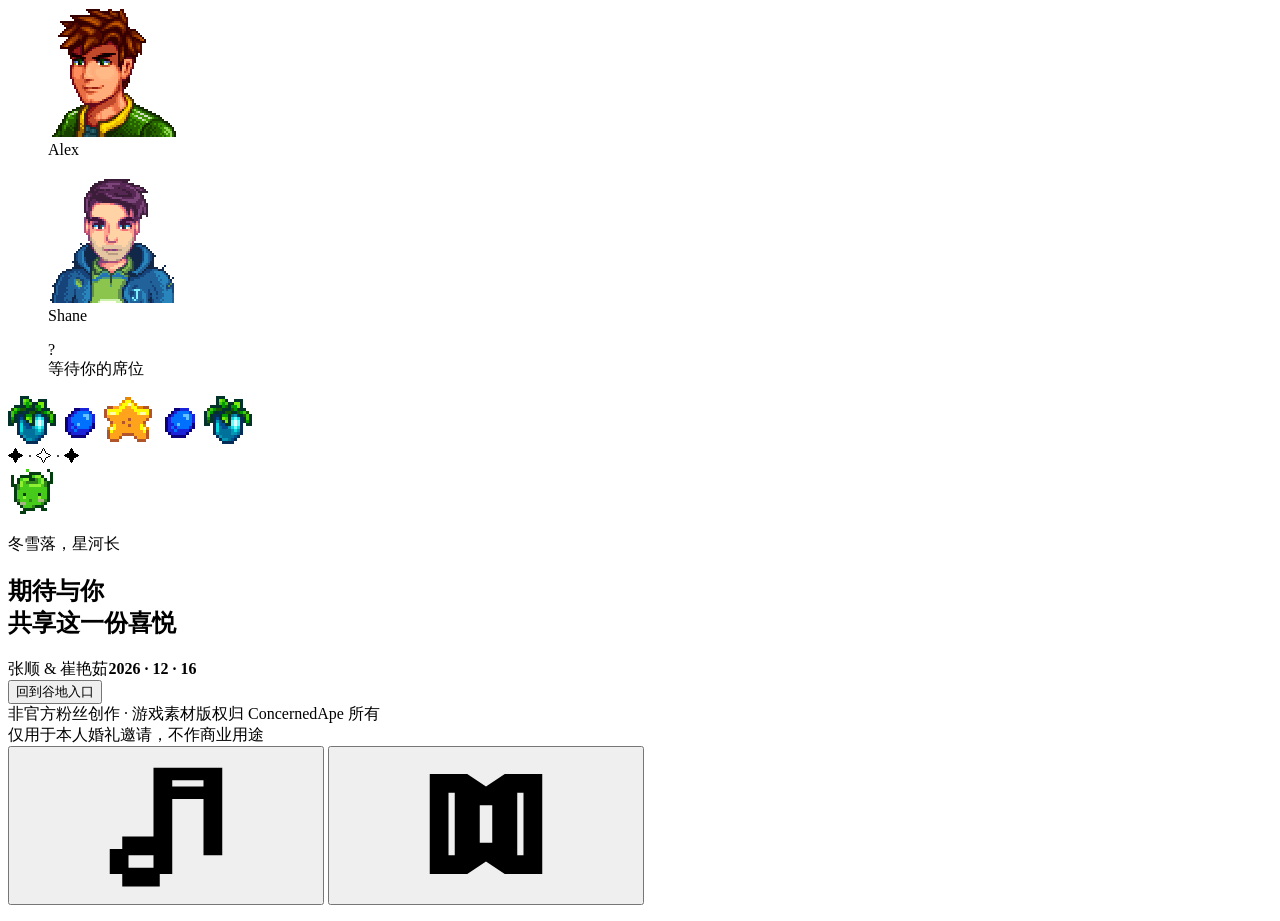
==== commit 1e907988: "Add files via upload" ====
--- a/index.html
+++ b/index.html
@@ -100,7 +100,7 @@
 <!-- 终极彩蛋：婚纱照 -->
         <div id="photo-egg" style="display: none; text-align: center; margin: 20px 0; padding: 10px; background: #fdf6e3; border: 4px solid #8b5a2b; border-radius: 10px; box-shadow: 0 4px 8px rgba(0,0,0,0.2);">
           <h3 style="color: #c0392b; font-family: inherit; margin-bottom: 10px;">✨ 解锁隐藏成就：【神仙眷侣】 ✨</h3>
-        < img src="./assets/couple-photo.jpg" alt="新郎新娘婚纱照" style="width: 100%; max-width: 300px; border: 4px solid #fff; box-shadow: 0 0 10px rgba(0,0,0,0.1); margin-bottom: 10px;" />
+        <img src="/zsshyl2/assets/couple-photo2-DJ83DksE.jpg" alt="新郎新娘婚纱照" style="width: 100%; max-width: 300px; border: 4px solid #fff; box-shadow: 0 0 10px rgba(0,0,0,0.1); margin-bottom: 10px;" />
           <p style="color: #5c3a21; font-weight: bold; font-family: inherit;">感谢你见证我们的幸福！</p >
         </div>
 <!-- 抛捧花互动区 -->
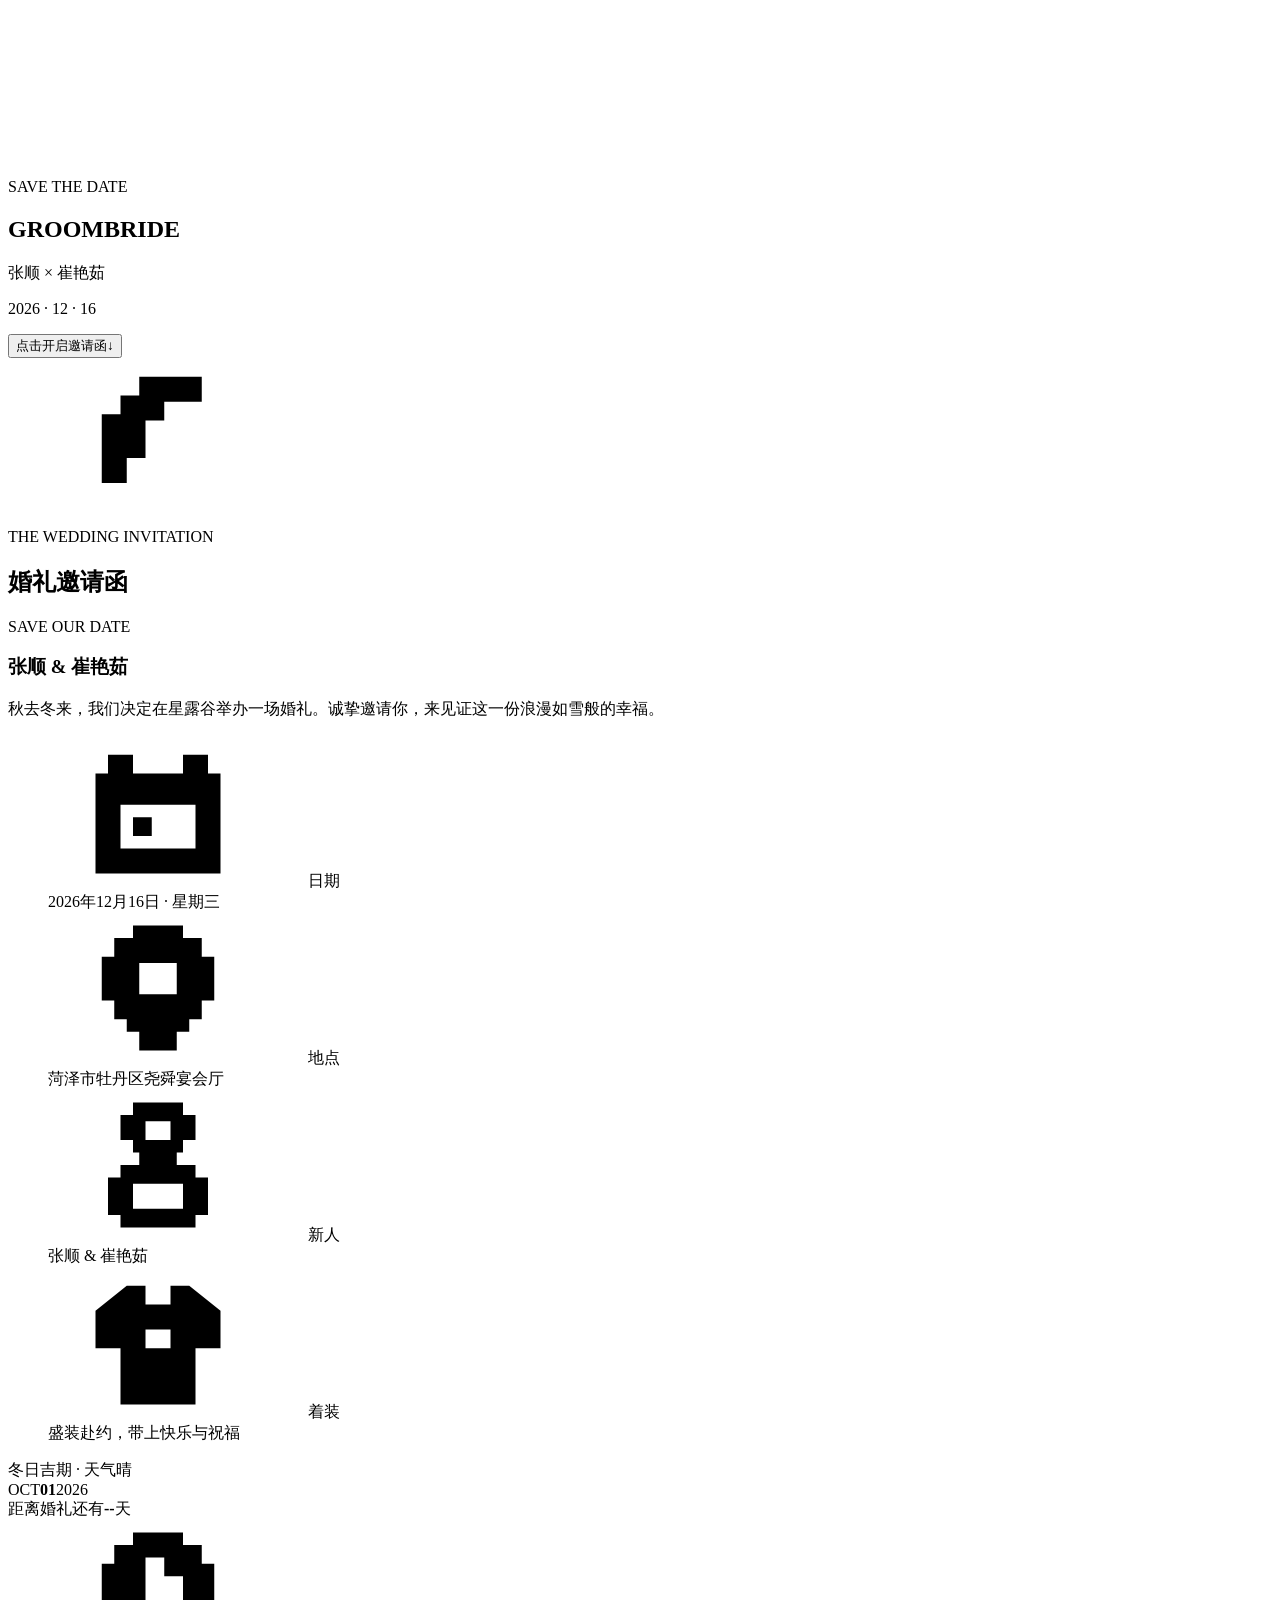
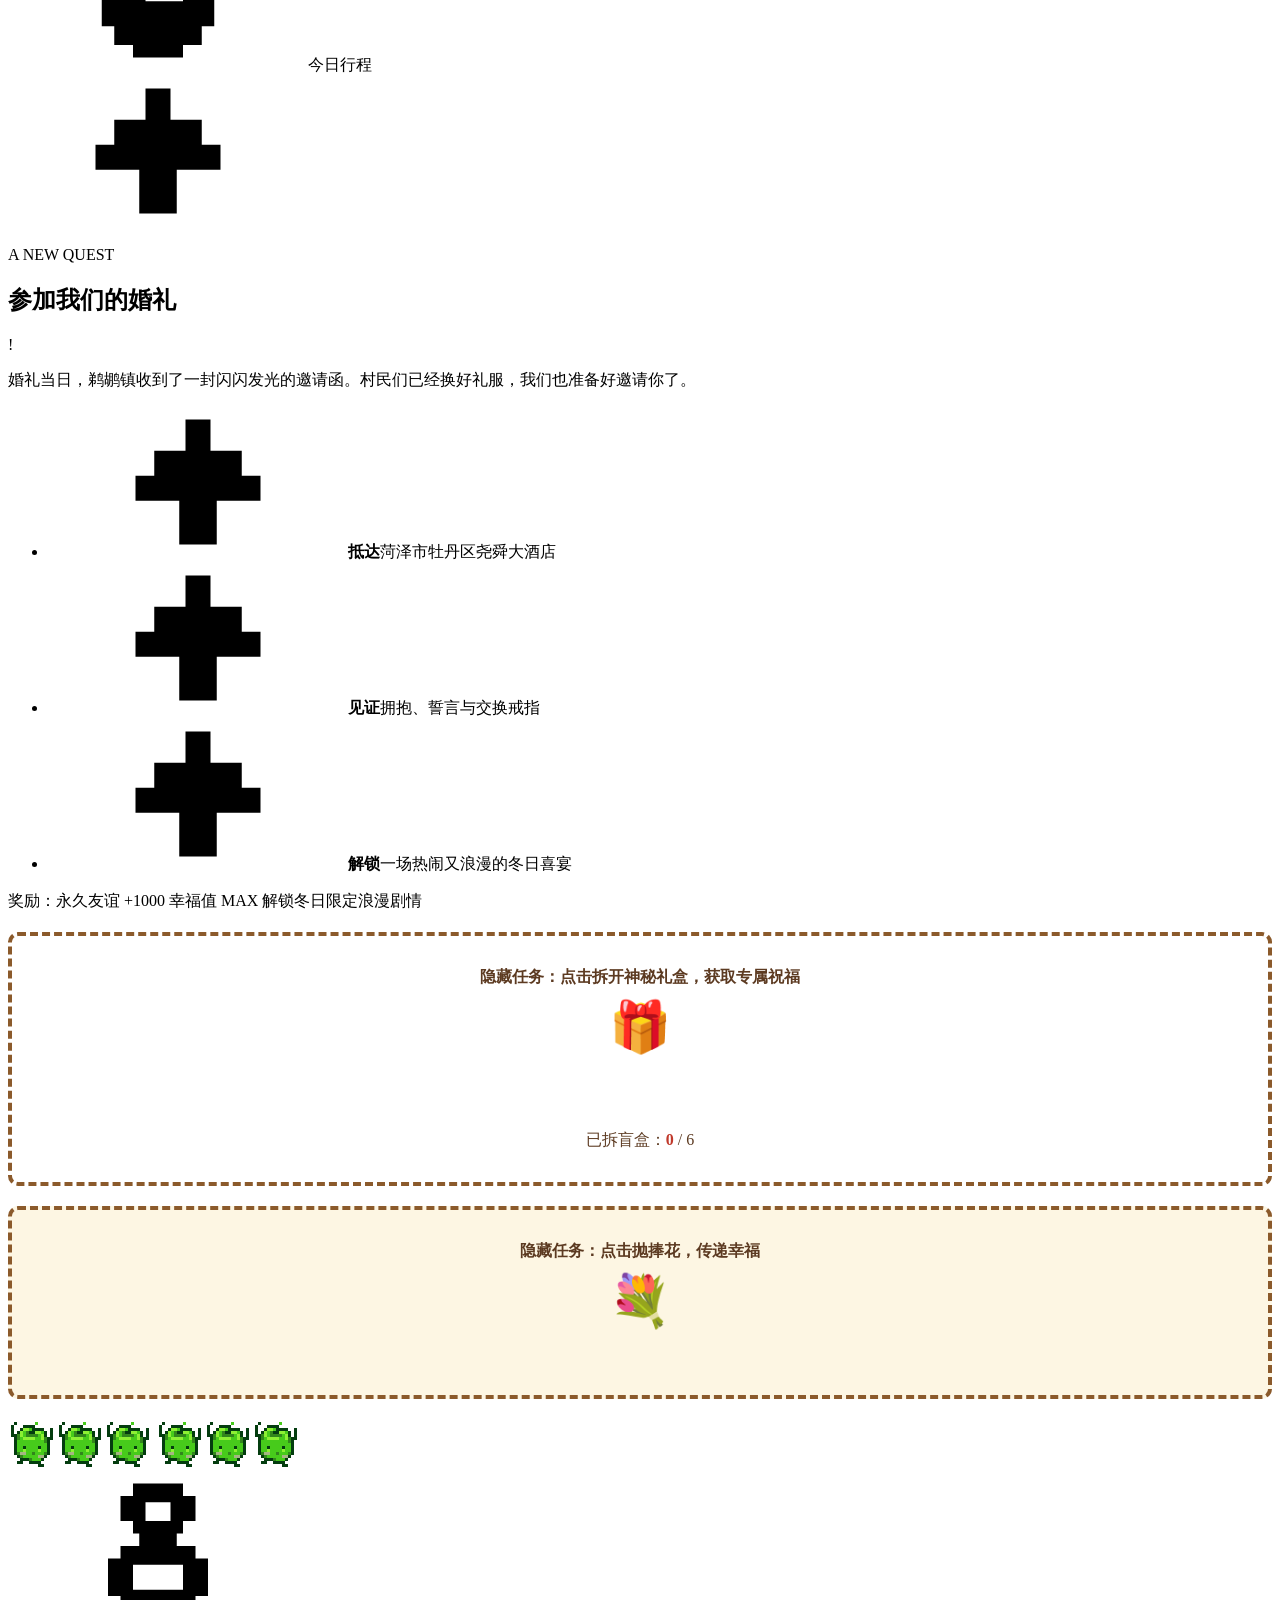
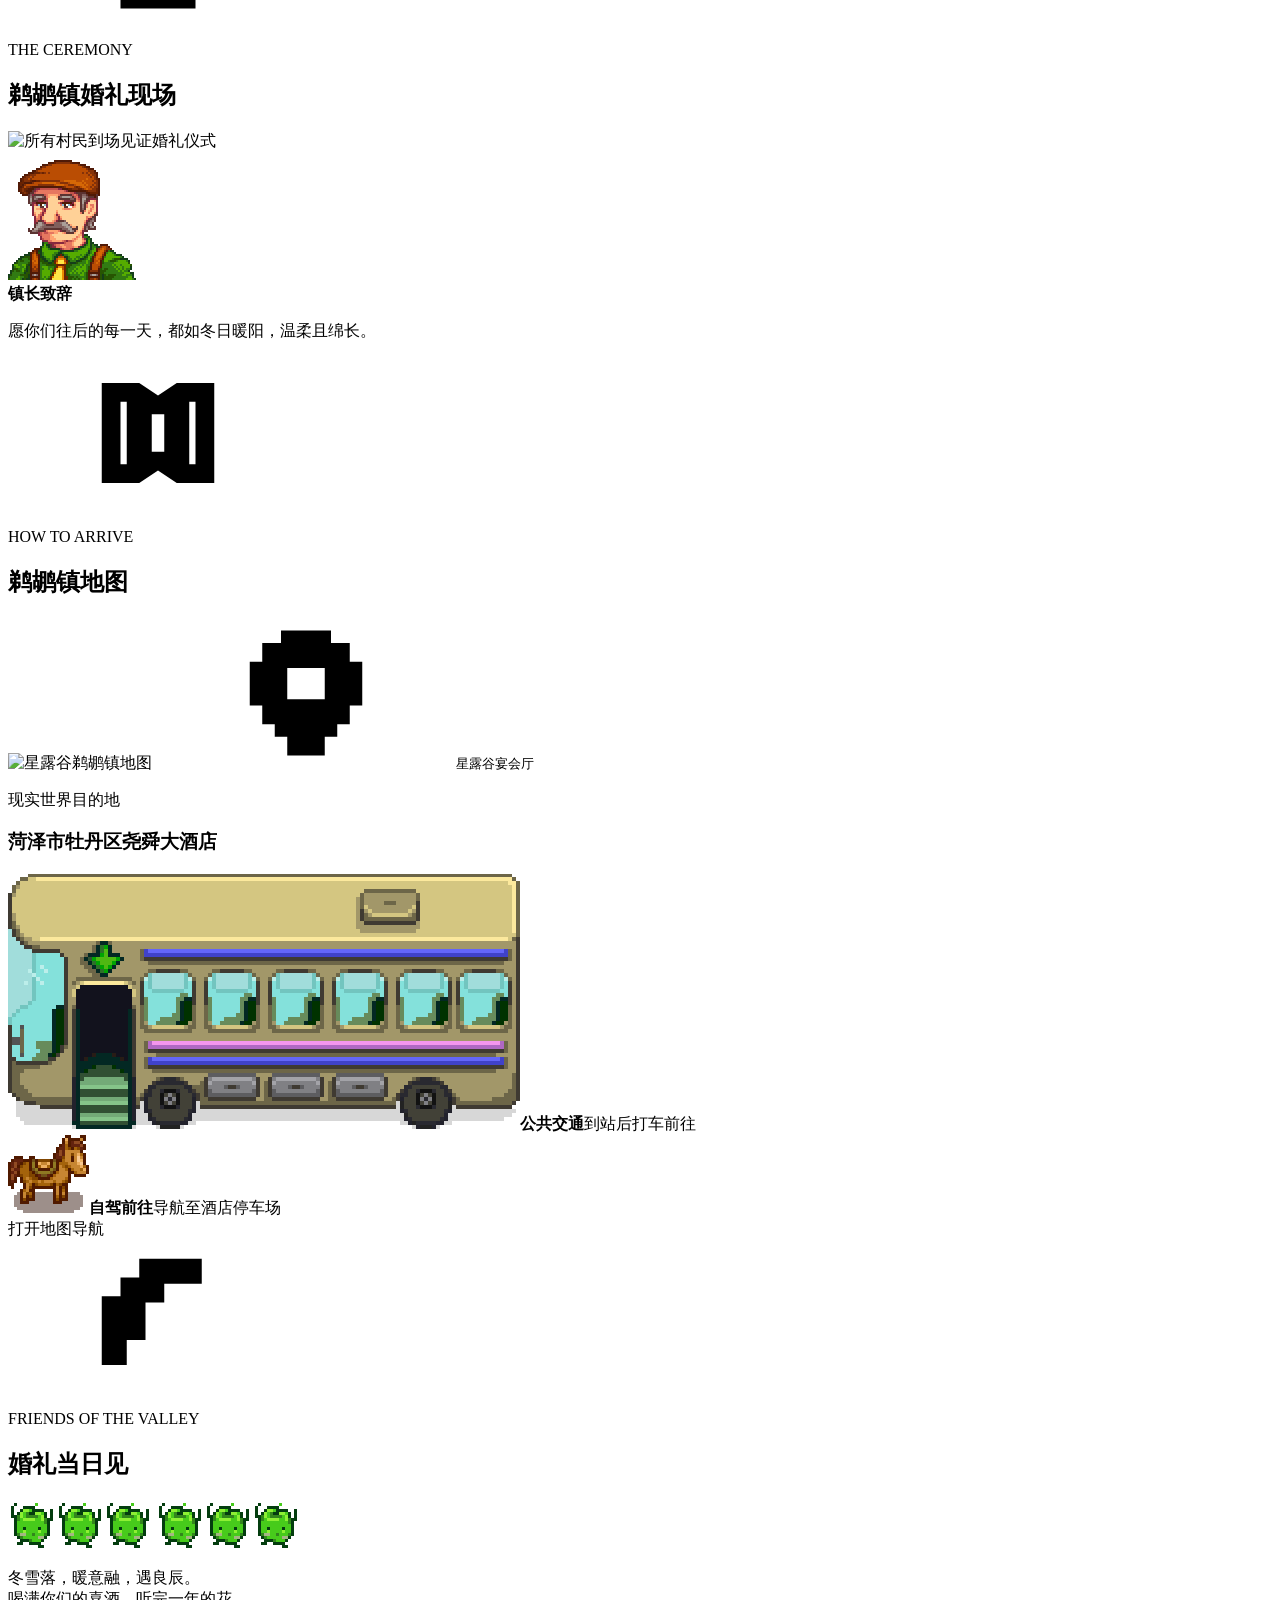
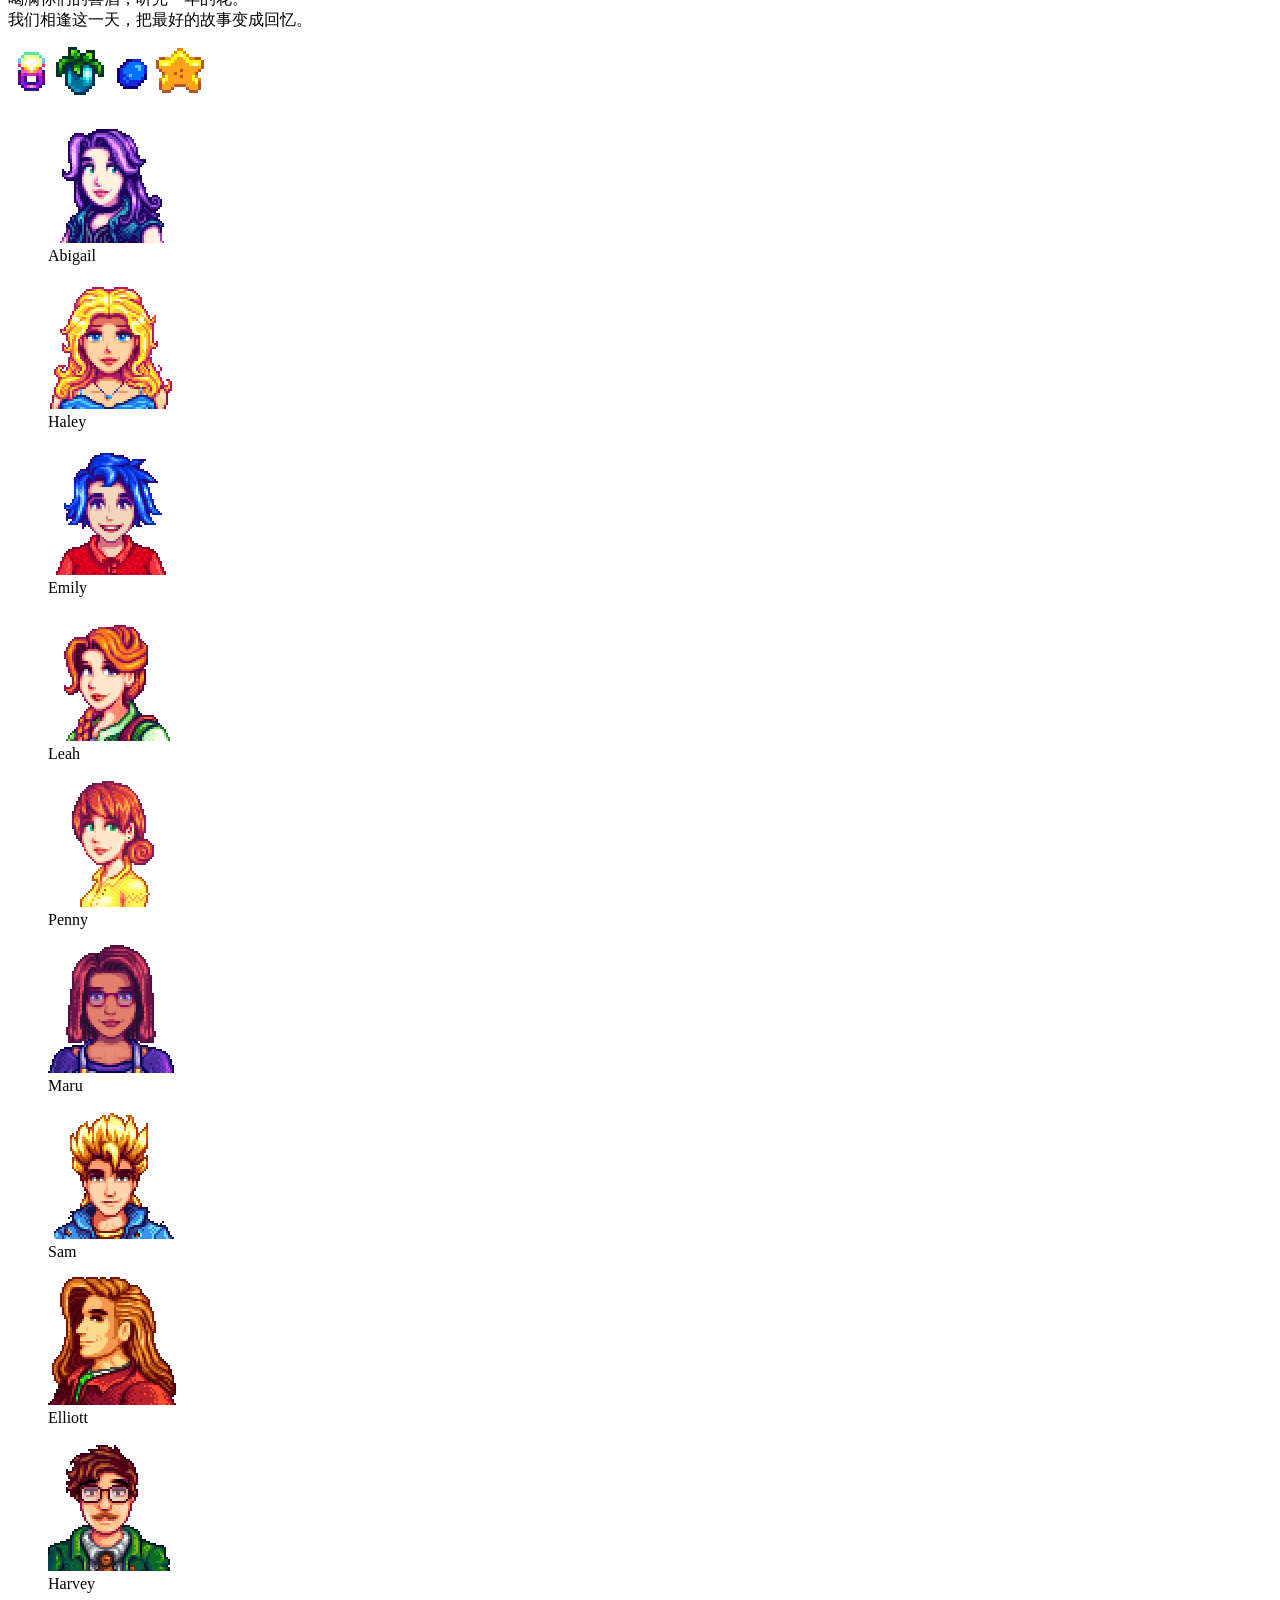
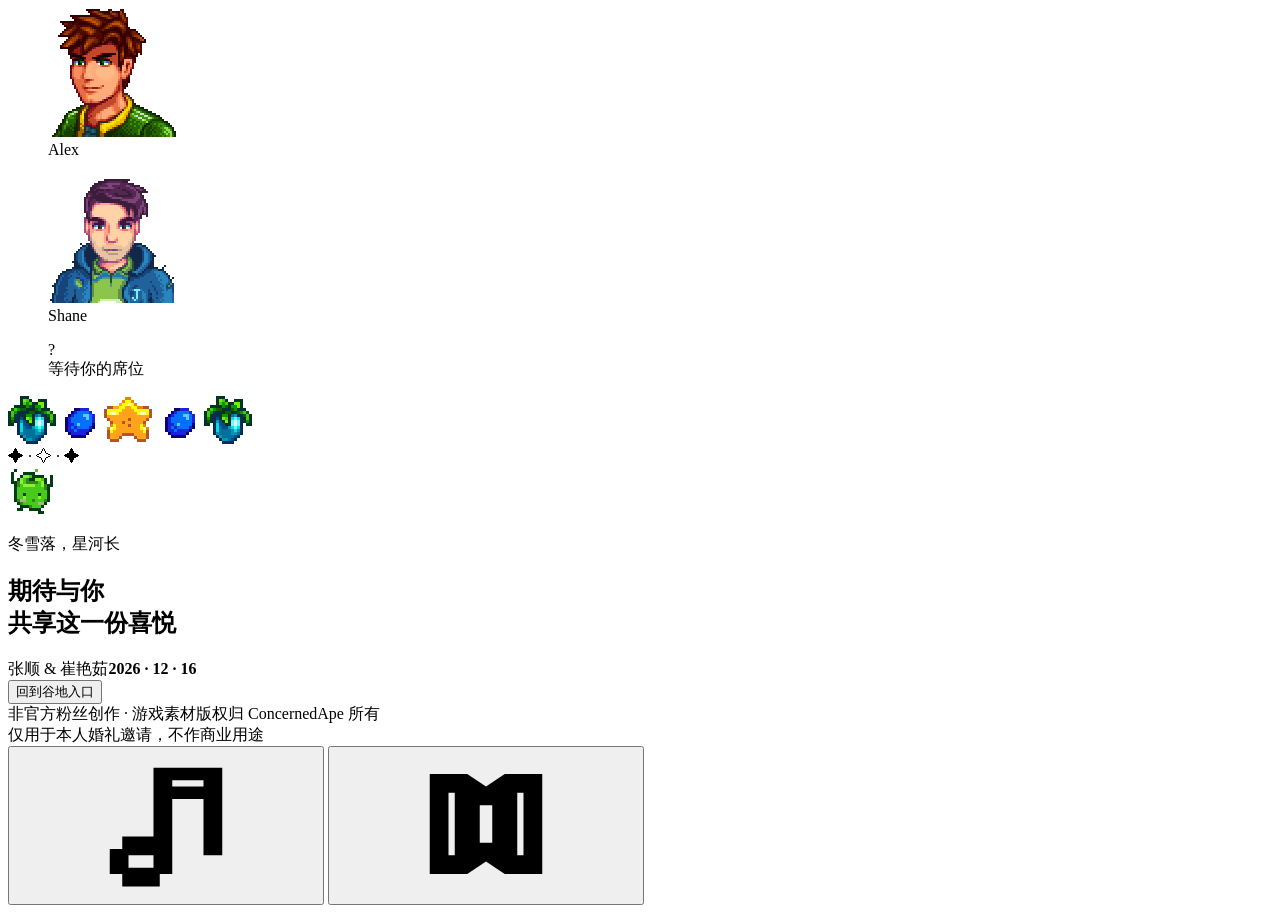
==== commit c45aab9b: "Add files via upload" ====
--- a/index.html
+++ b/index.html
@@ -100,7 +100,7 @@
 <!-- 终极彩蛋：婚纱照 -->
         <div id="photo-egg" style="display: none; text-align: center; margin: 20px 0; padding: 10px; background: #fdf6e3; border: 4px solid #8b5a2b; border-radius: 10px; box-shadow: 0 4px 8px rgba(0,0,0,0.2);">
           <h3 style="color: #c0392b; font-family: inherit; margin-bottom: 10px;">✨ 解锁隐藏成就：【神仙眷侣】 ✨</h3>
-        <img src="/zsshyl2/assets/couple-photo2-DJ83DksE.jpg" alt="新郎新娘婚纱照" style="width: 100%; max-width: 300px; border: 4px solid #fff; box-shadow: 0 0 10px rgba(0,0,0,0.1); margin-bottom: 10px;" />
+        <img src="/zsshyl2/assets/couple-photo2-DJ83DksE.jpg" alt="新郎新娘婚纱照" style="display: block; margin: 0 auto; width: 100%; max-width: 280px; border: 4px solid #fff; box-shadow: 0 0 10px rgba(0,0,0,0.1); margin-bottom: 10px; margin-top: 10px;" />
           <p style="color: #5c3a21; font-weight: bold; font-family: inherit;">感谢你见证我们的幸福！</p >
         </div>
 <!-- 抛捧花互动区 -->
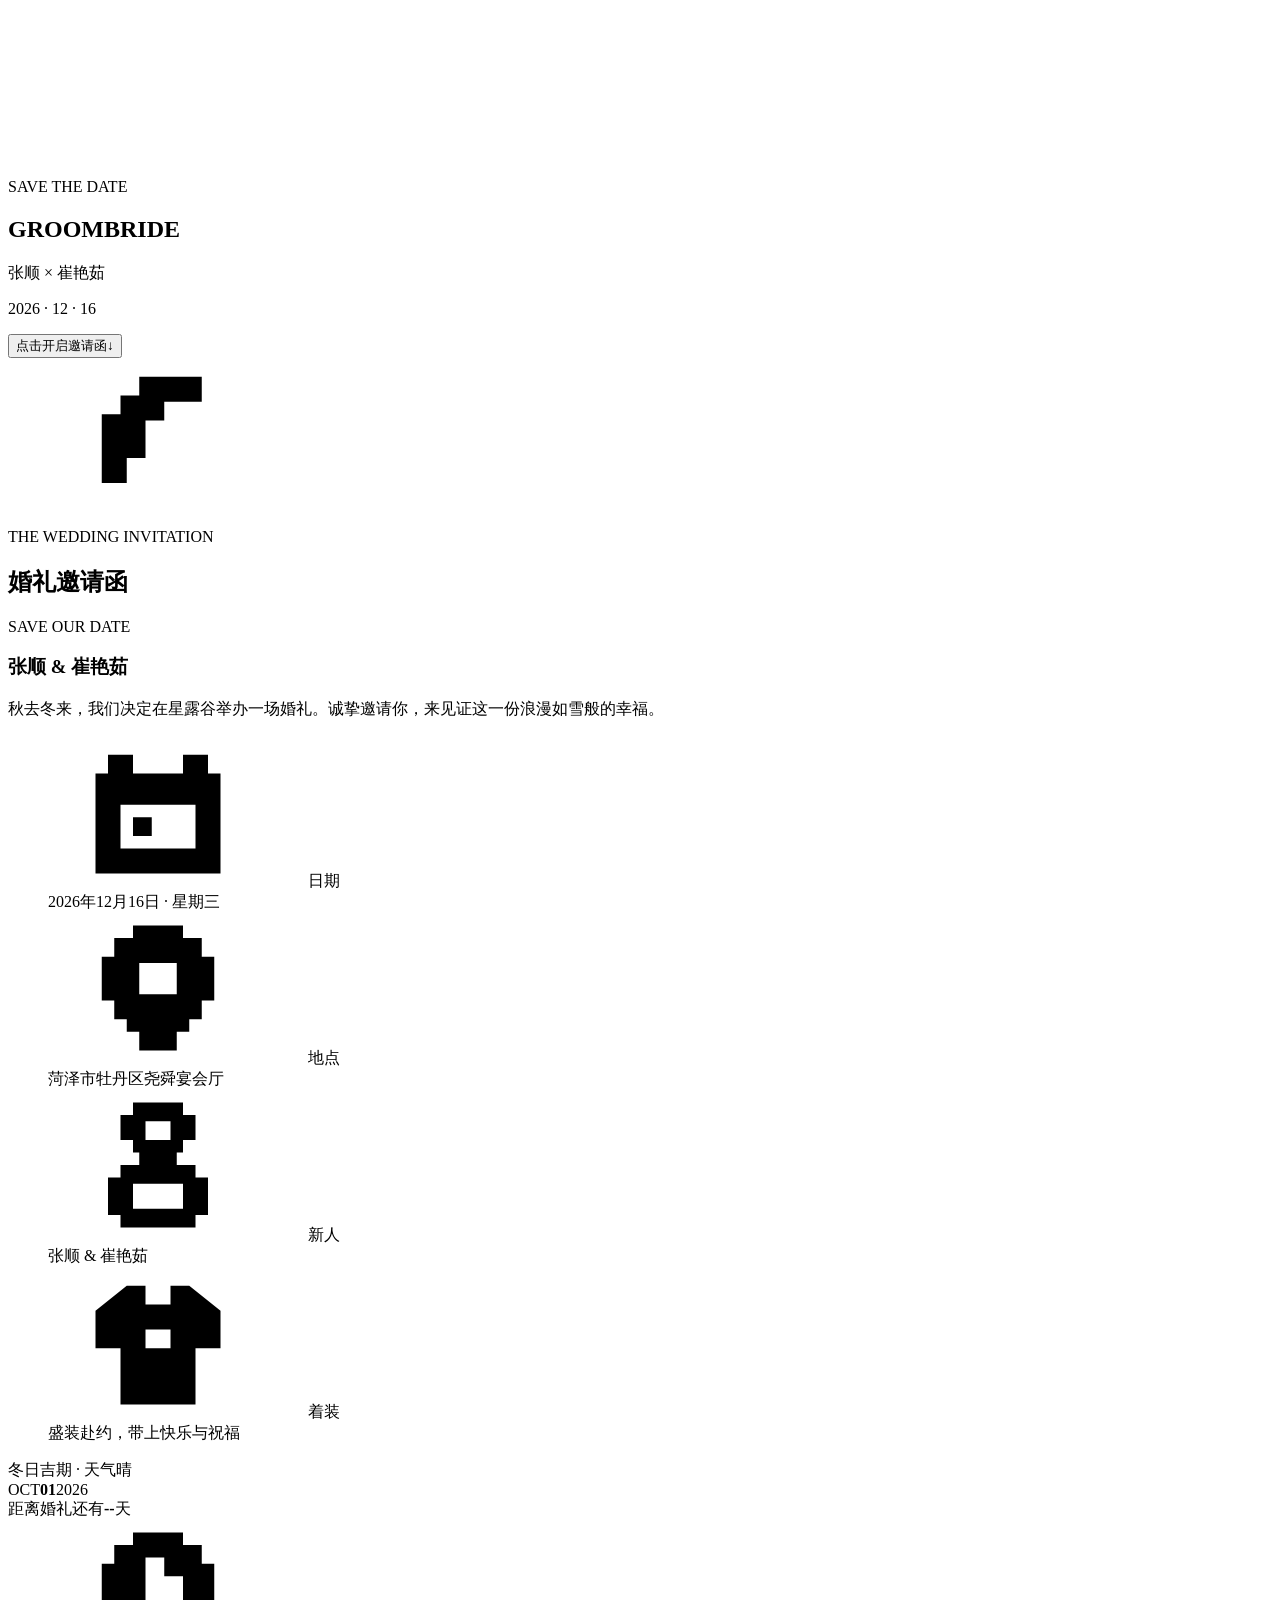
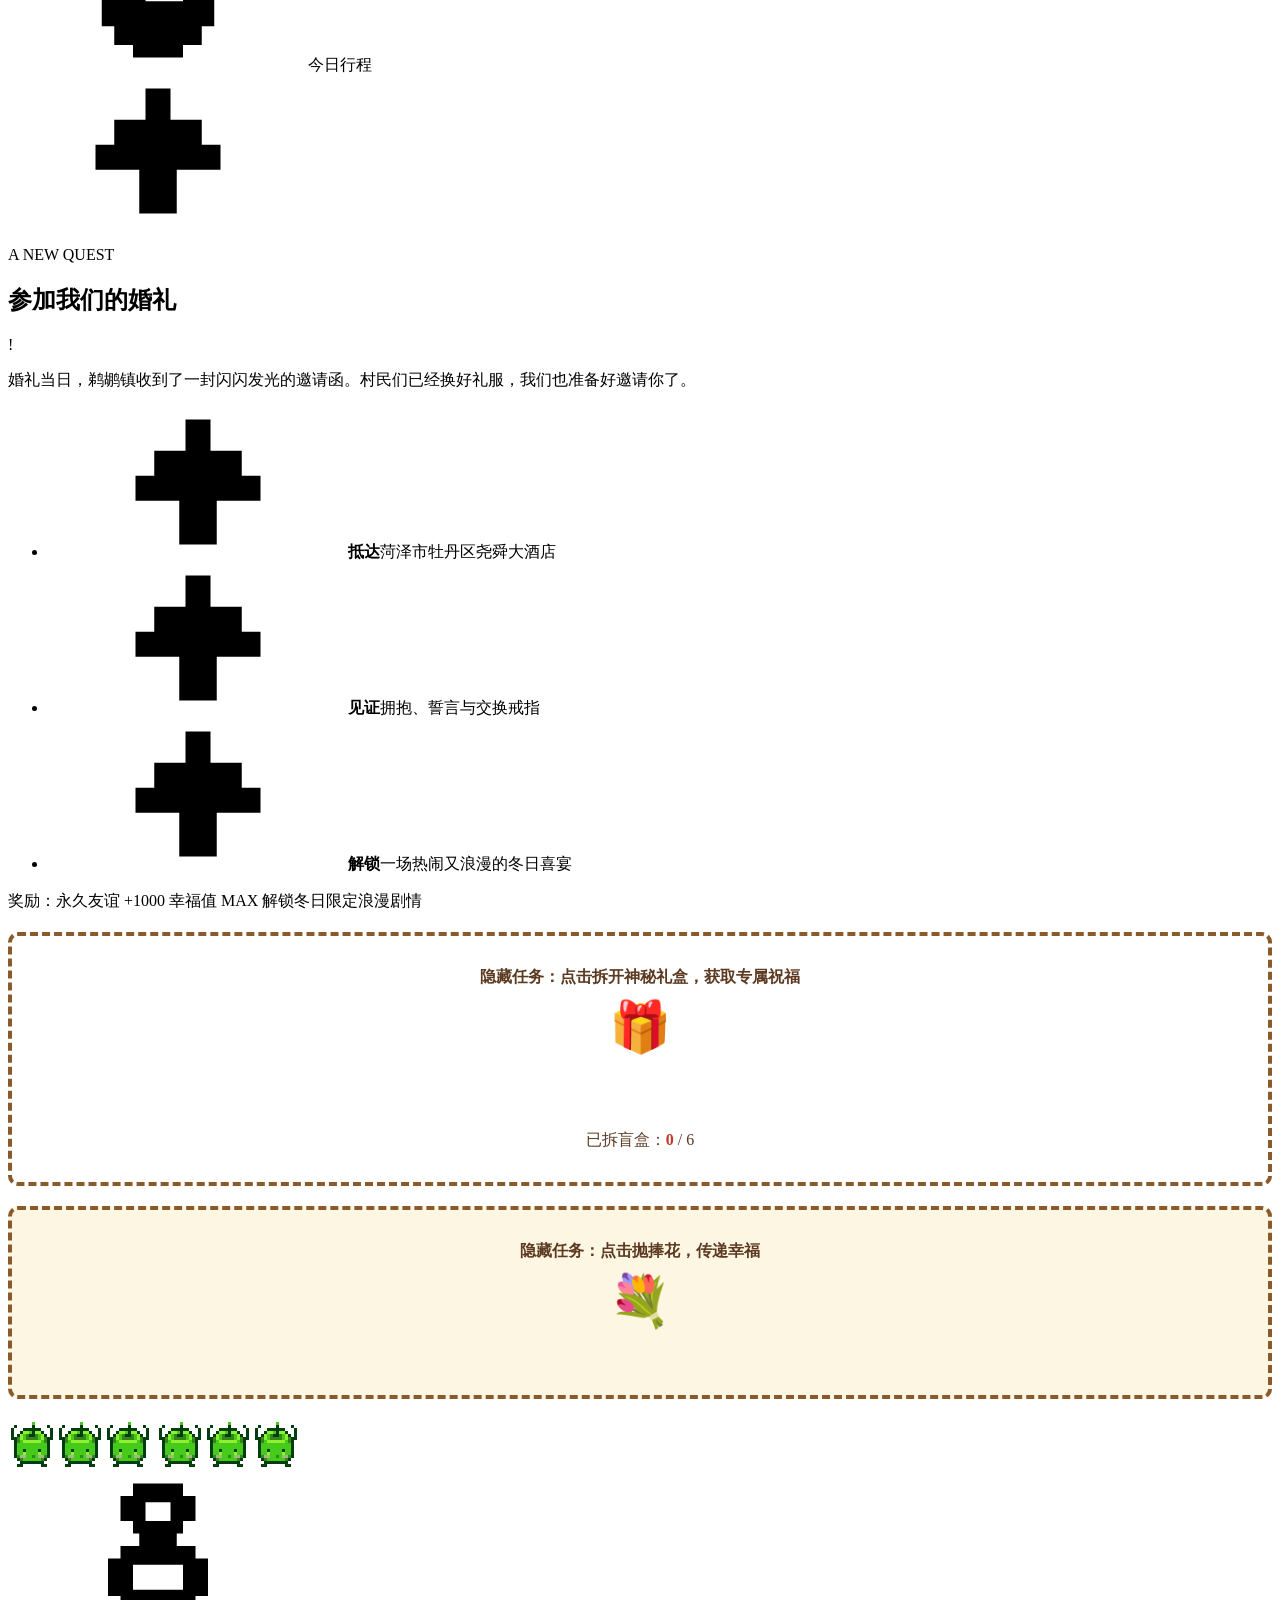
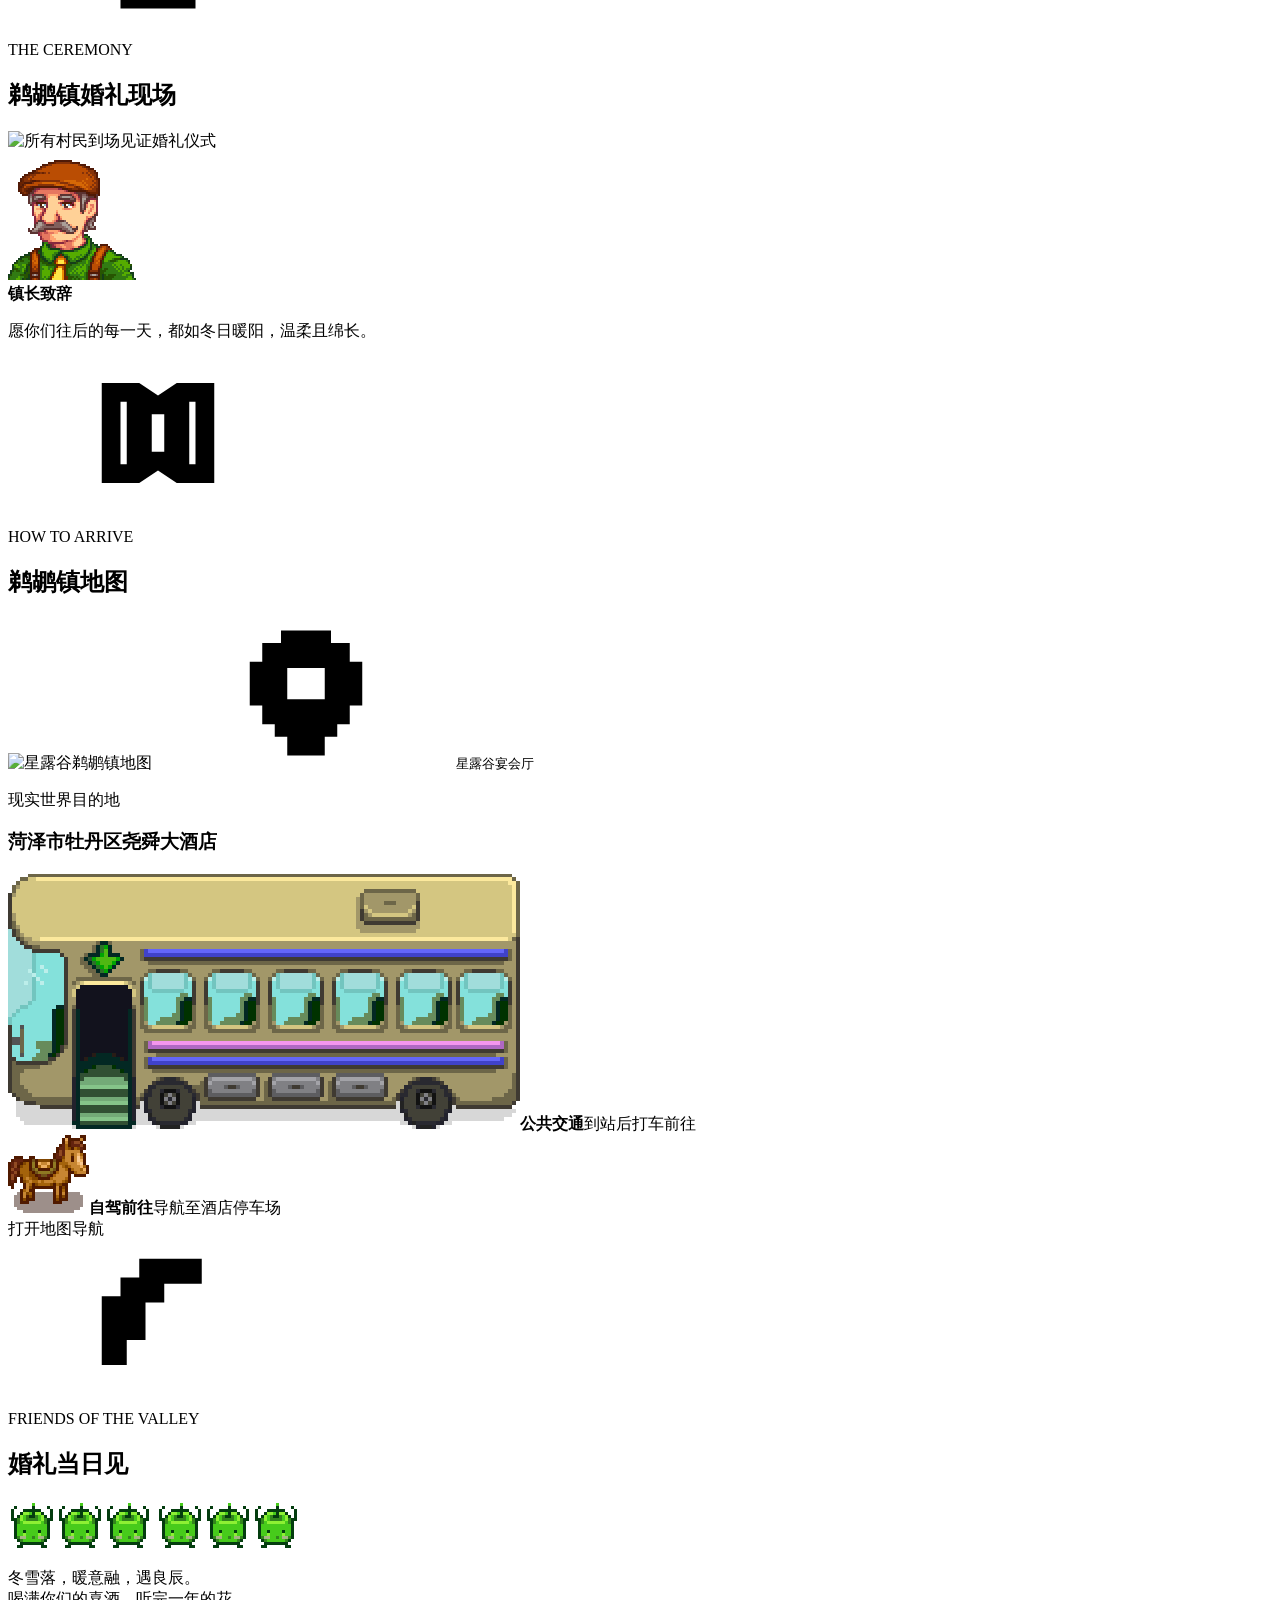
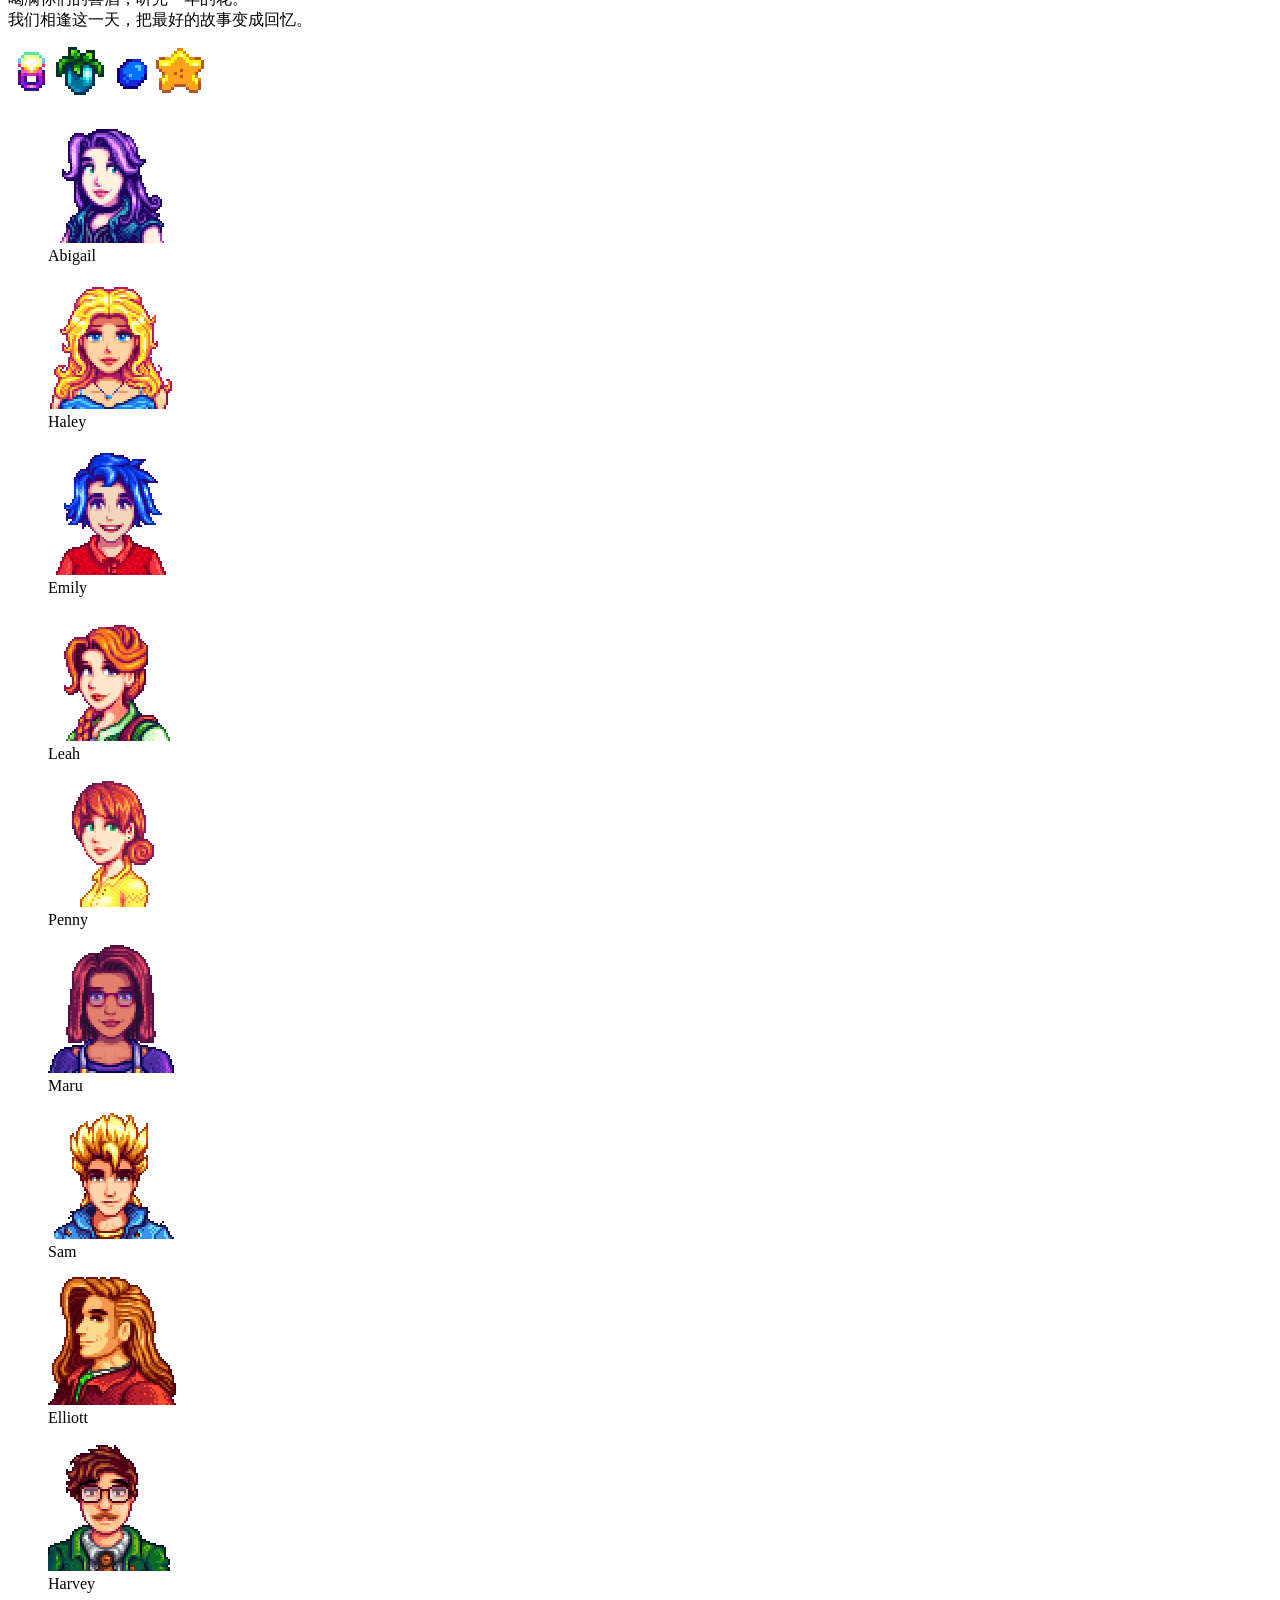
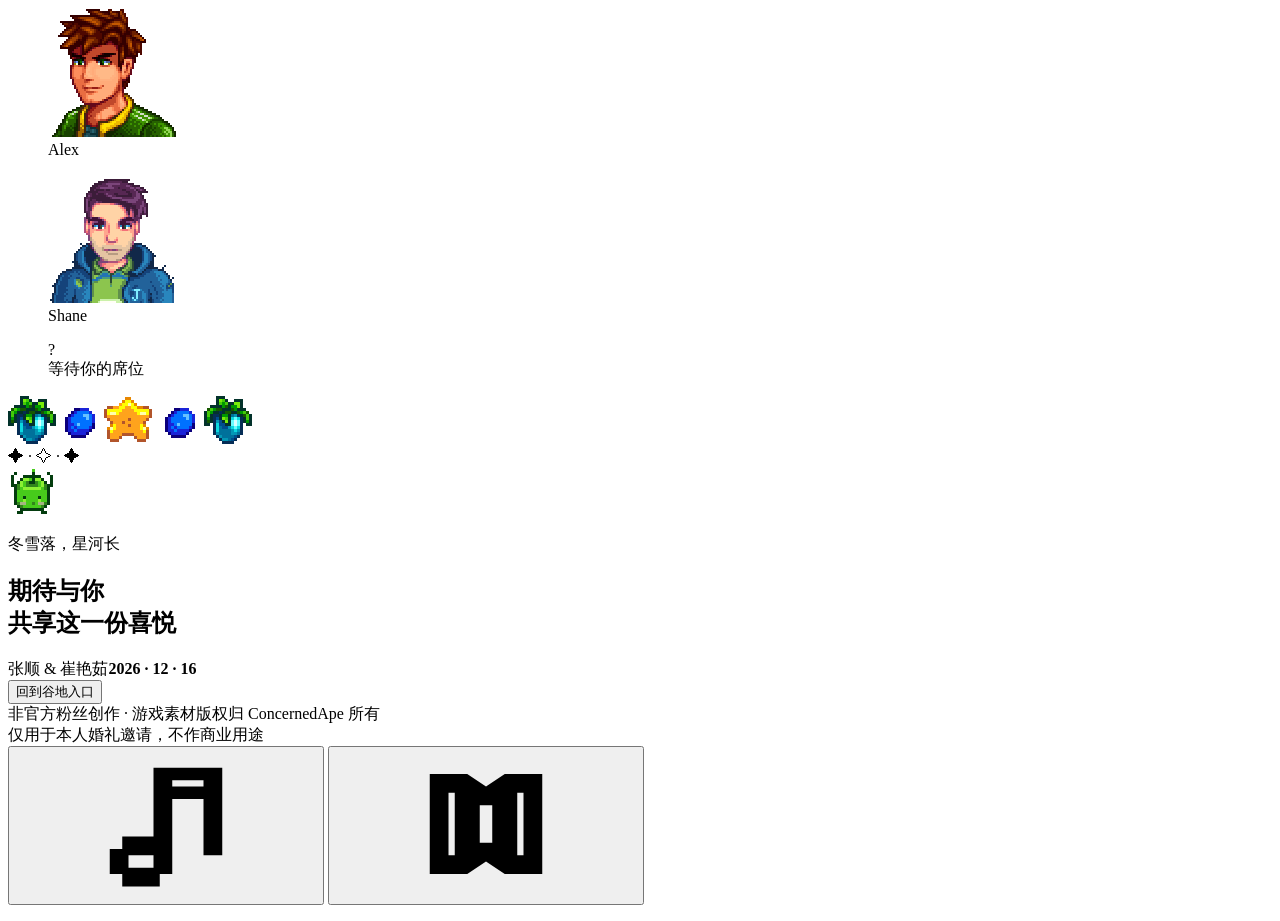
==== commit 40ca808e: "Add files via upload" ====
--- a/index.html
+++ b/index.html
@@ -12,7 +12,7 @@
     <title>张顺 & 崔艳茹｜Stardew Wedding</title>
     <link rel="icon" href="/zsshyl2/assets/wedding-ring-MbtX3CNO.png" />
     <link rel="preload" href="/zsshyl2/assets/fusion-pixel-12px-proportional-zh-hans-BXKXZEqC.woff2" as="font" type="font/woff2" crossorigin />
-    <script type="module" crossorigin src="/zsshyl2/assets/main-CTwkGJlh.js"></script>
+    <script type="module" crossorigin src="/zsshyl2/assets/main-BLXJM0cJ.js"></script>
     <link rel="modulepreload" crossorigin href="/zsshyl2/assets/rsvp-config-OHxCwn4M.js">
     <link rel="stylesheet" crossorigin href="/zsshyl2/assets/rsvp-config-DlYLiTts.css">
   </head>
@@ -250,7 +250,7 @@
       <button class="tool-slot" type="button" data-scroll="#map" aria-label="查看地点"><svg><use href="#icon-map" /></svg></button>
       <button class="tool-slot" type="button" data-scroll="#rsvp" data-rsvp-shortcut hidden aria-label="填写赴约信息"><svg><use href="#icon-leaf" /></svg></button>
     </nav>
-    <audio id="wedding-music" src="/zsshyl2/assets/wedding-bgm-DwcV_Vtq.mp3" preload="metadata" loop></audio>
+    <audio id="wedding-music" src="./assets/wedding-bgm-DwcV_Vtq.mp3" preload="metadata" loop></audio>
     <p id="audio-status" class="sr-only" aria-live="polite"></p>
   </body>
 </html>
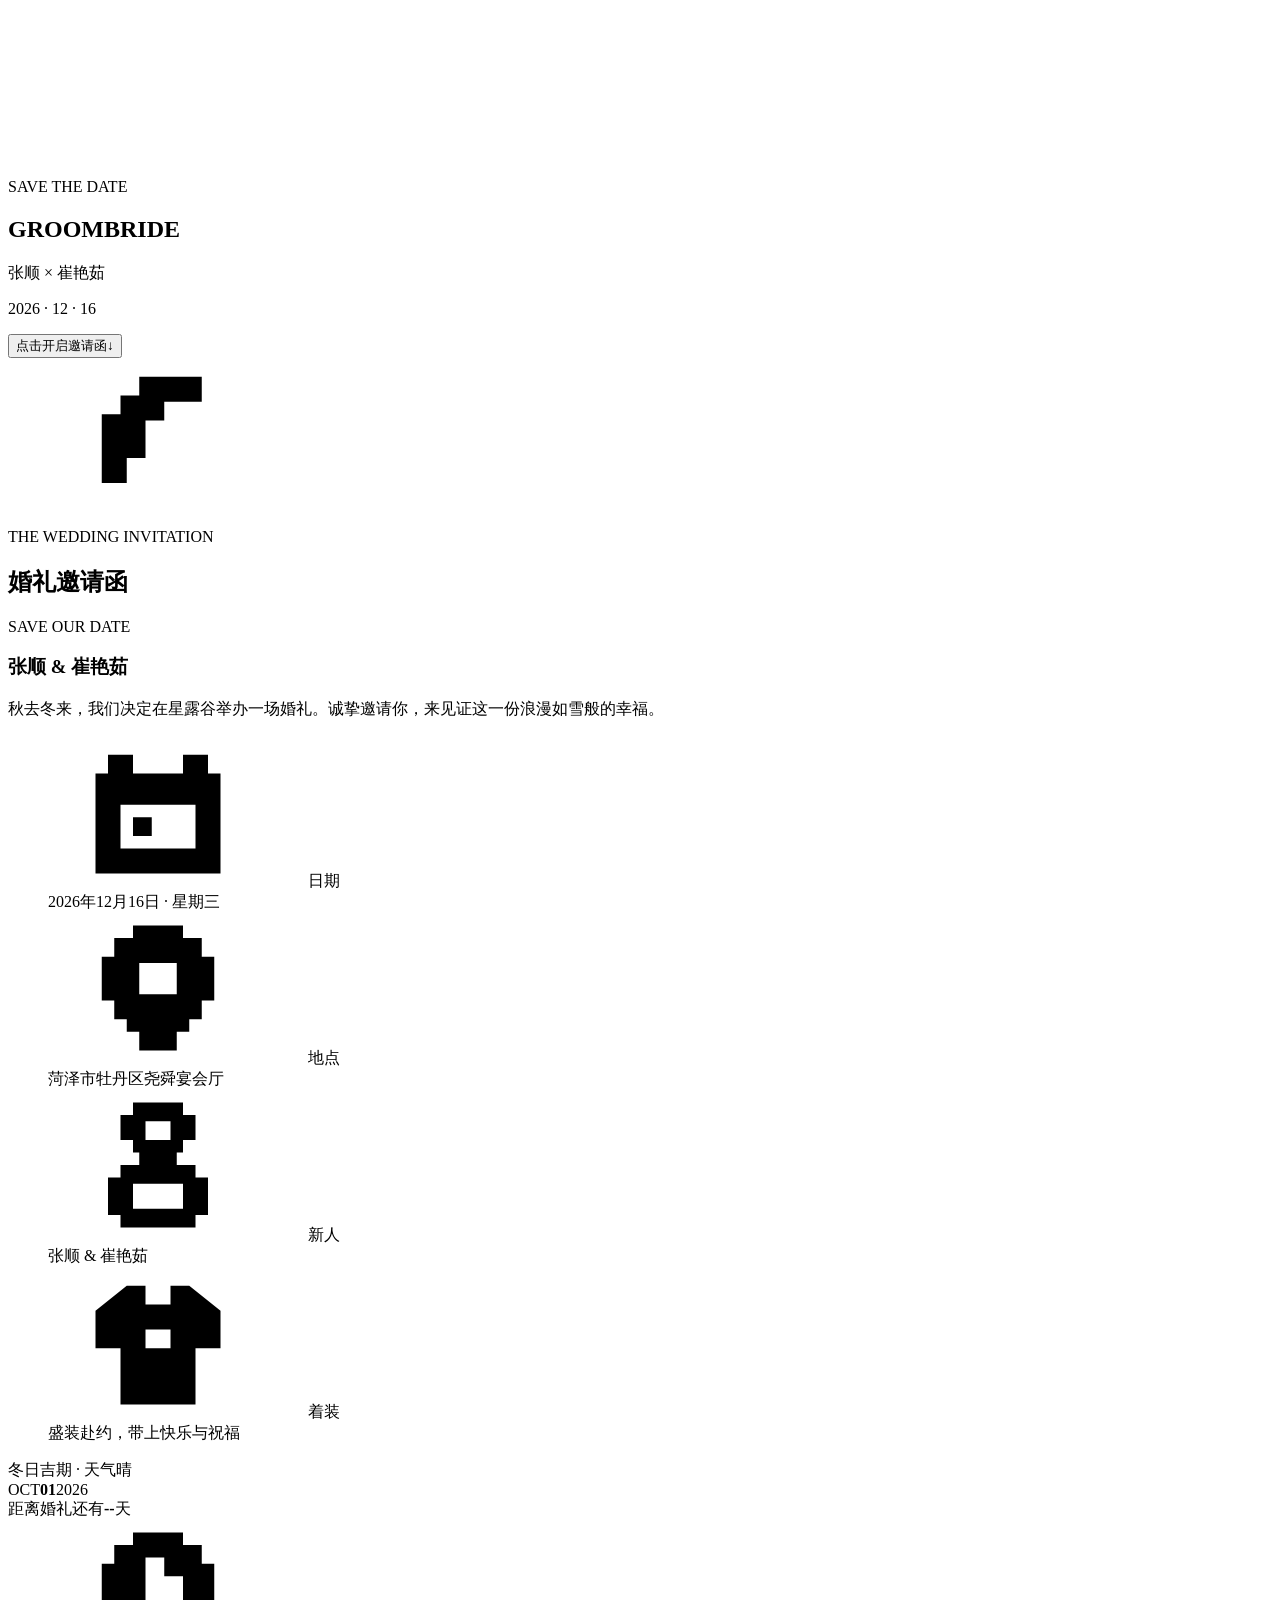
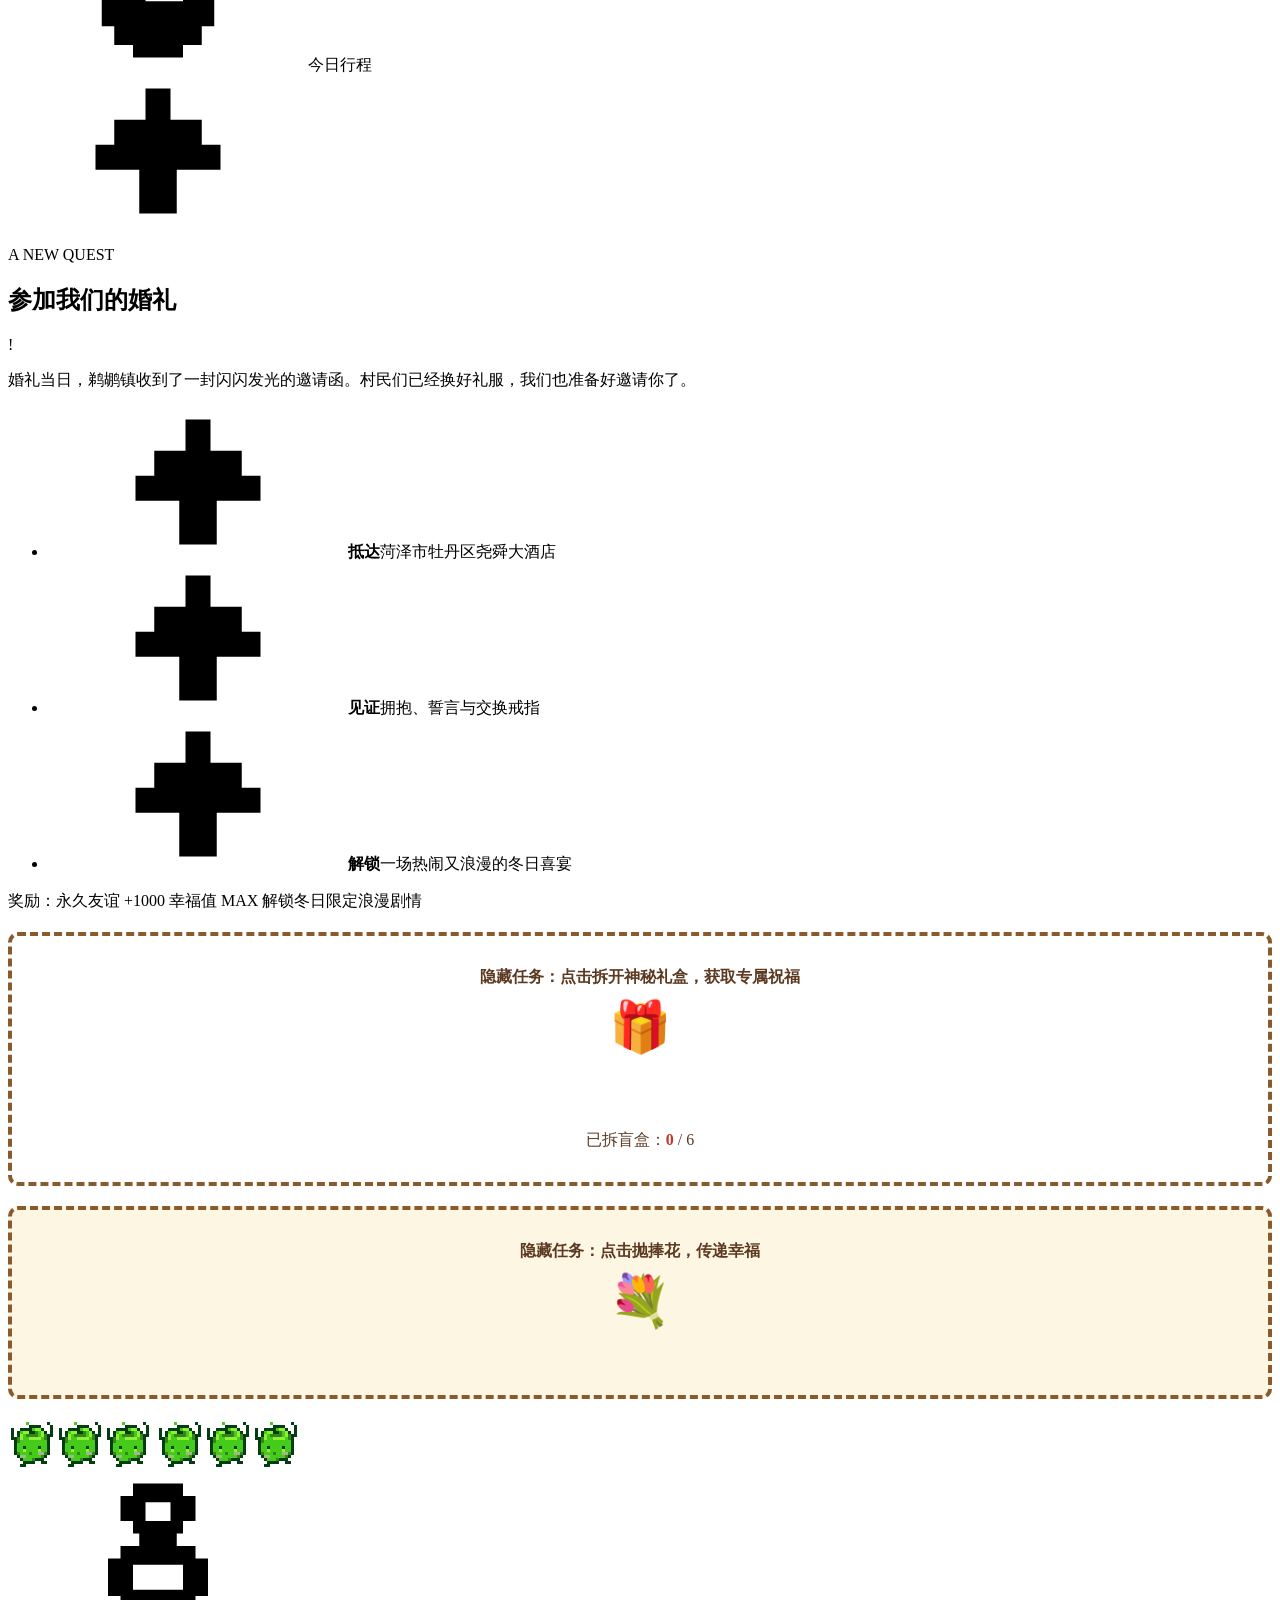
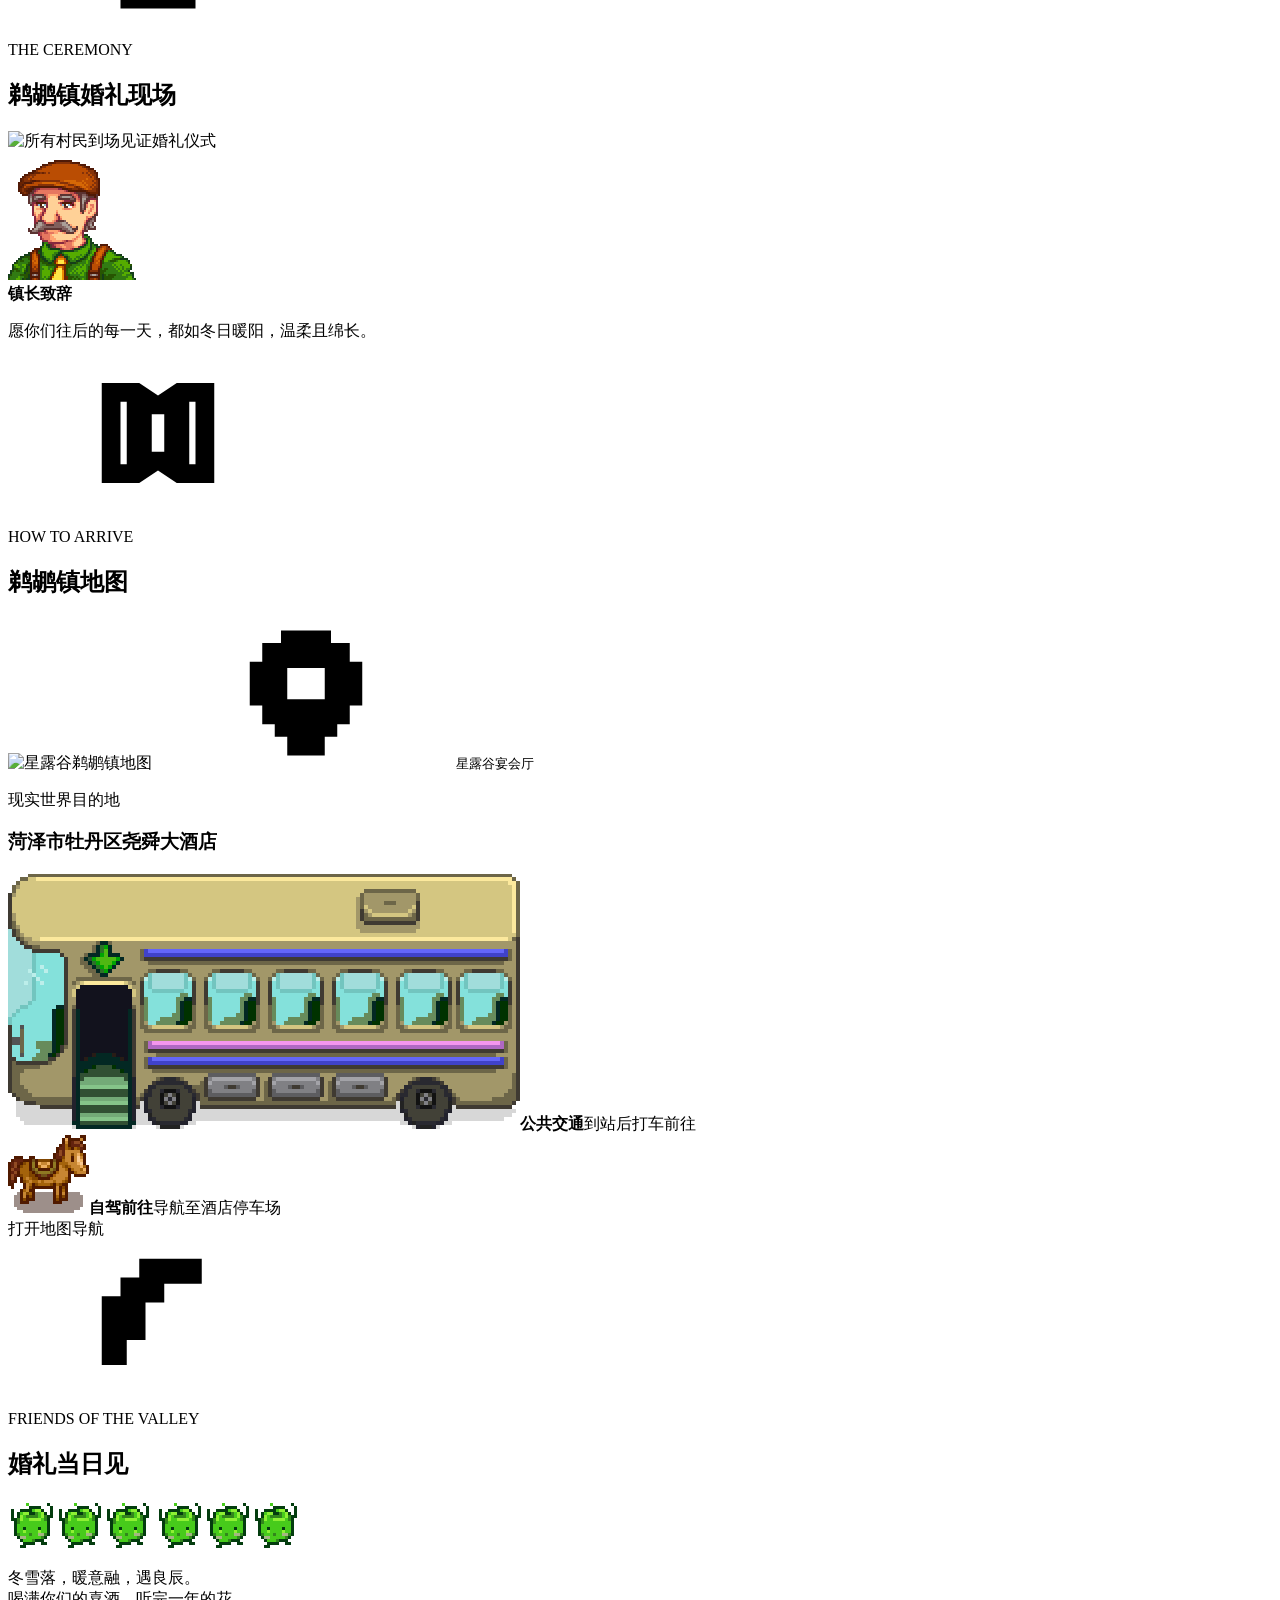
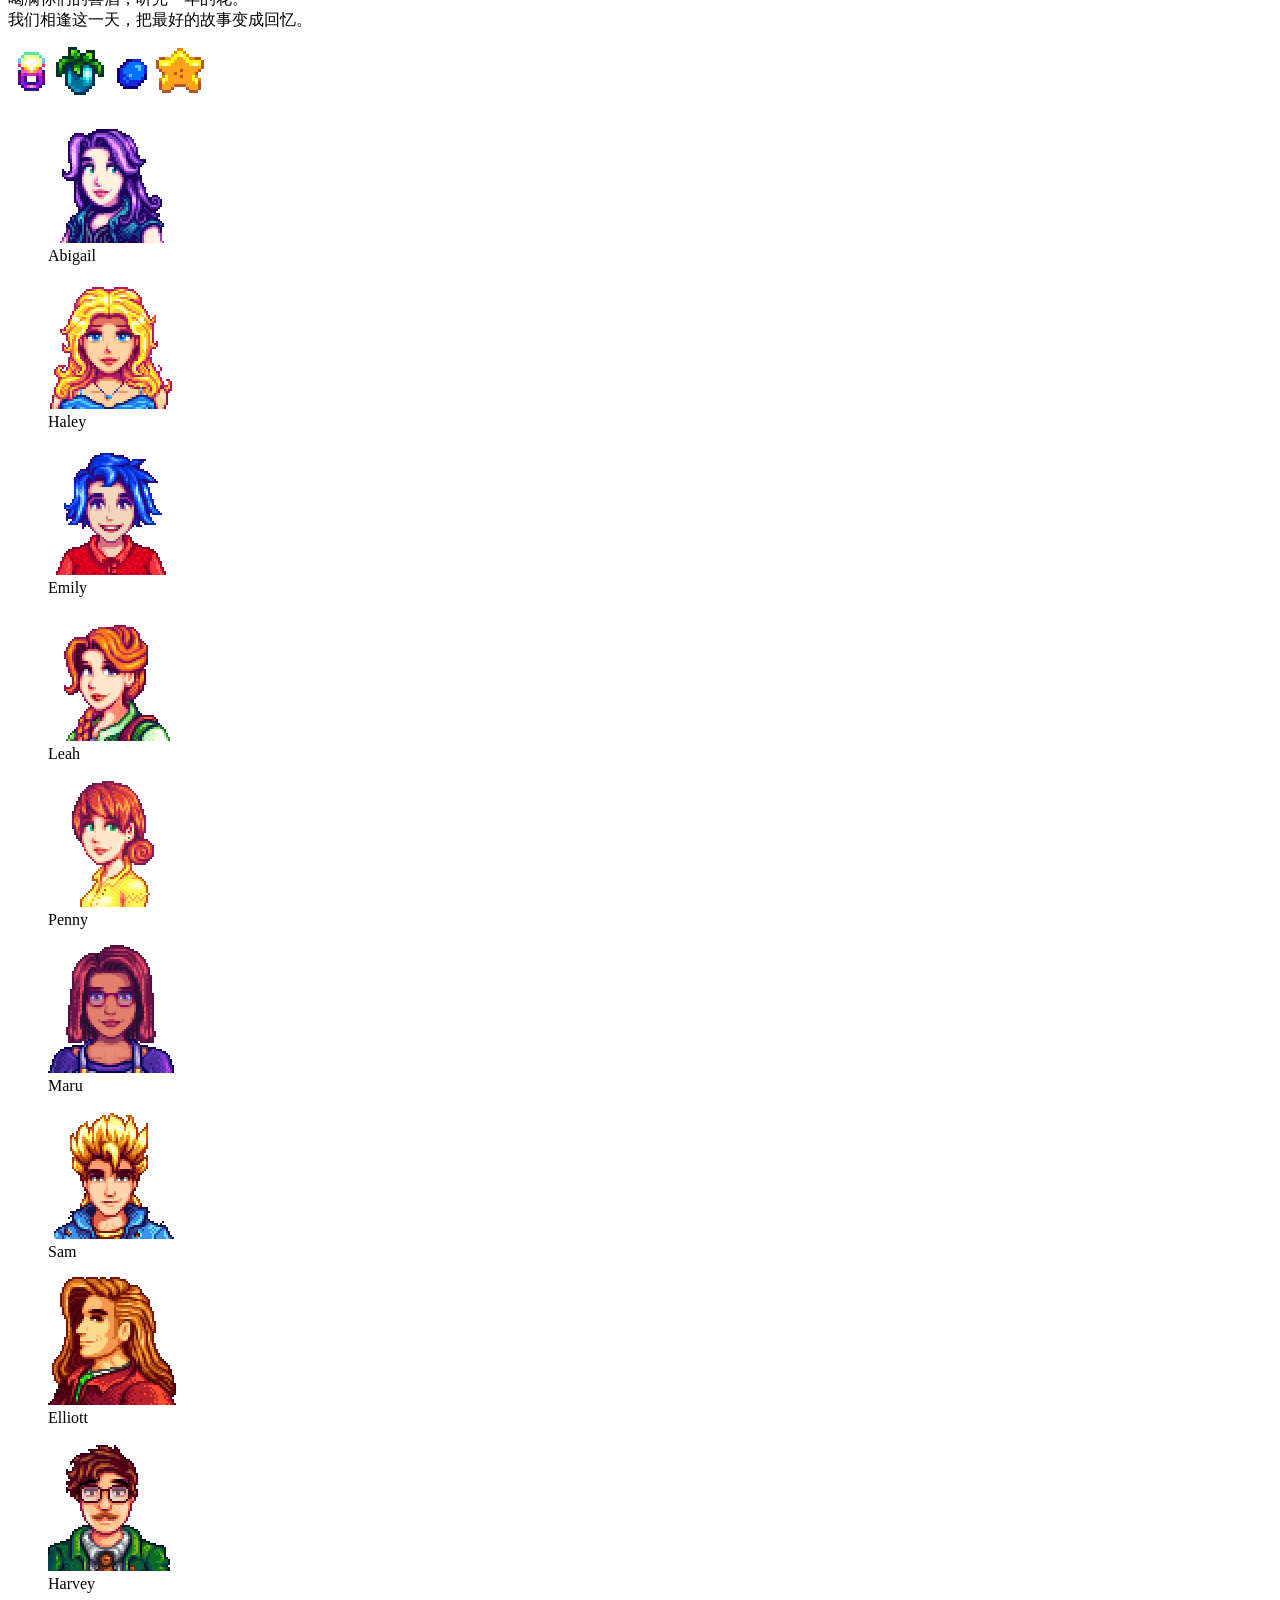
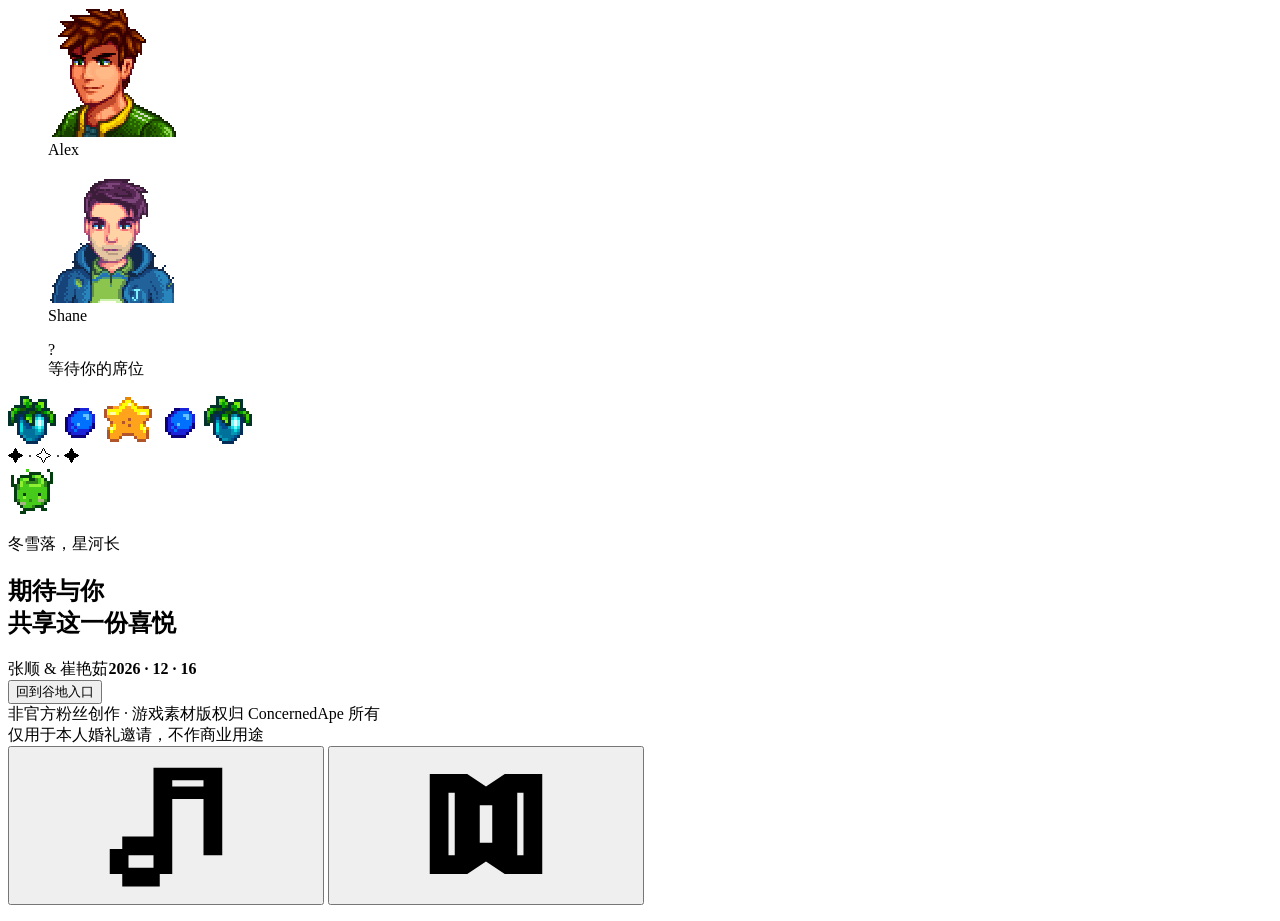
==== commit ba4db54b: "Add files via upload" ====
--- a/index.html
+++ b/index.html
@@ -12,7 +12,7 @@
     <title>张顺 & 崔艳茹｜Stardew Wedding</title>
     <link rel="icon" href="/zsshyl2/assets/wedding-ring-MbtX3CNO.png" />
     <link rel="preload" href="/zsshyl2/assets/fusion-pixel-12px-proportional-zh-hans-BXKXZEqC.woff2" as="font" type="font/woff2" crossorigin />
-    <script type="module" crossorigin src="/zsshyl2/assets/main-BLXJM0cJ.js"></script>
+    <script type="module" crossorigin src="/zsshyl2/assets/main-Bkd5Al6N.js"></script>
     <link rel="modulepreload" crossorigin href="/zsshyl2/assets/rsvp-config-OHxCwn4M.js">
     <link rel="stylesheet" crossorigin href="/zsshyl2/assets/rsvp-config-DlYLiTts.css">
   </head>
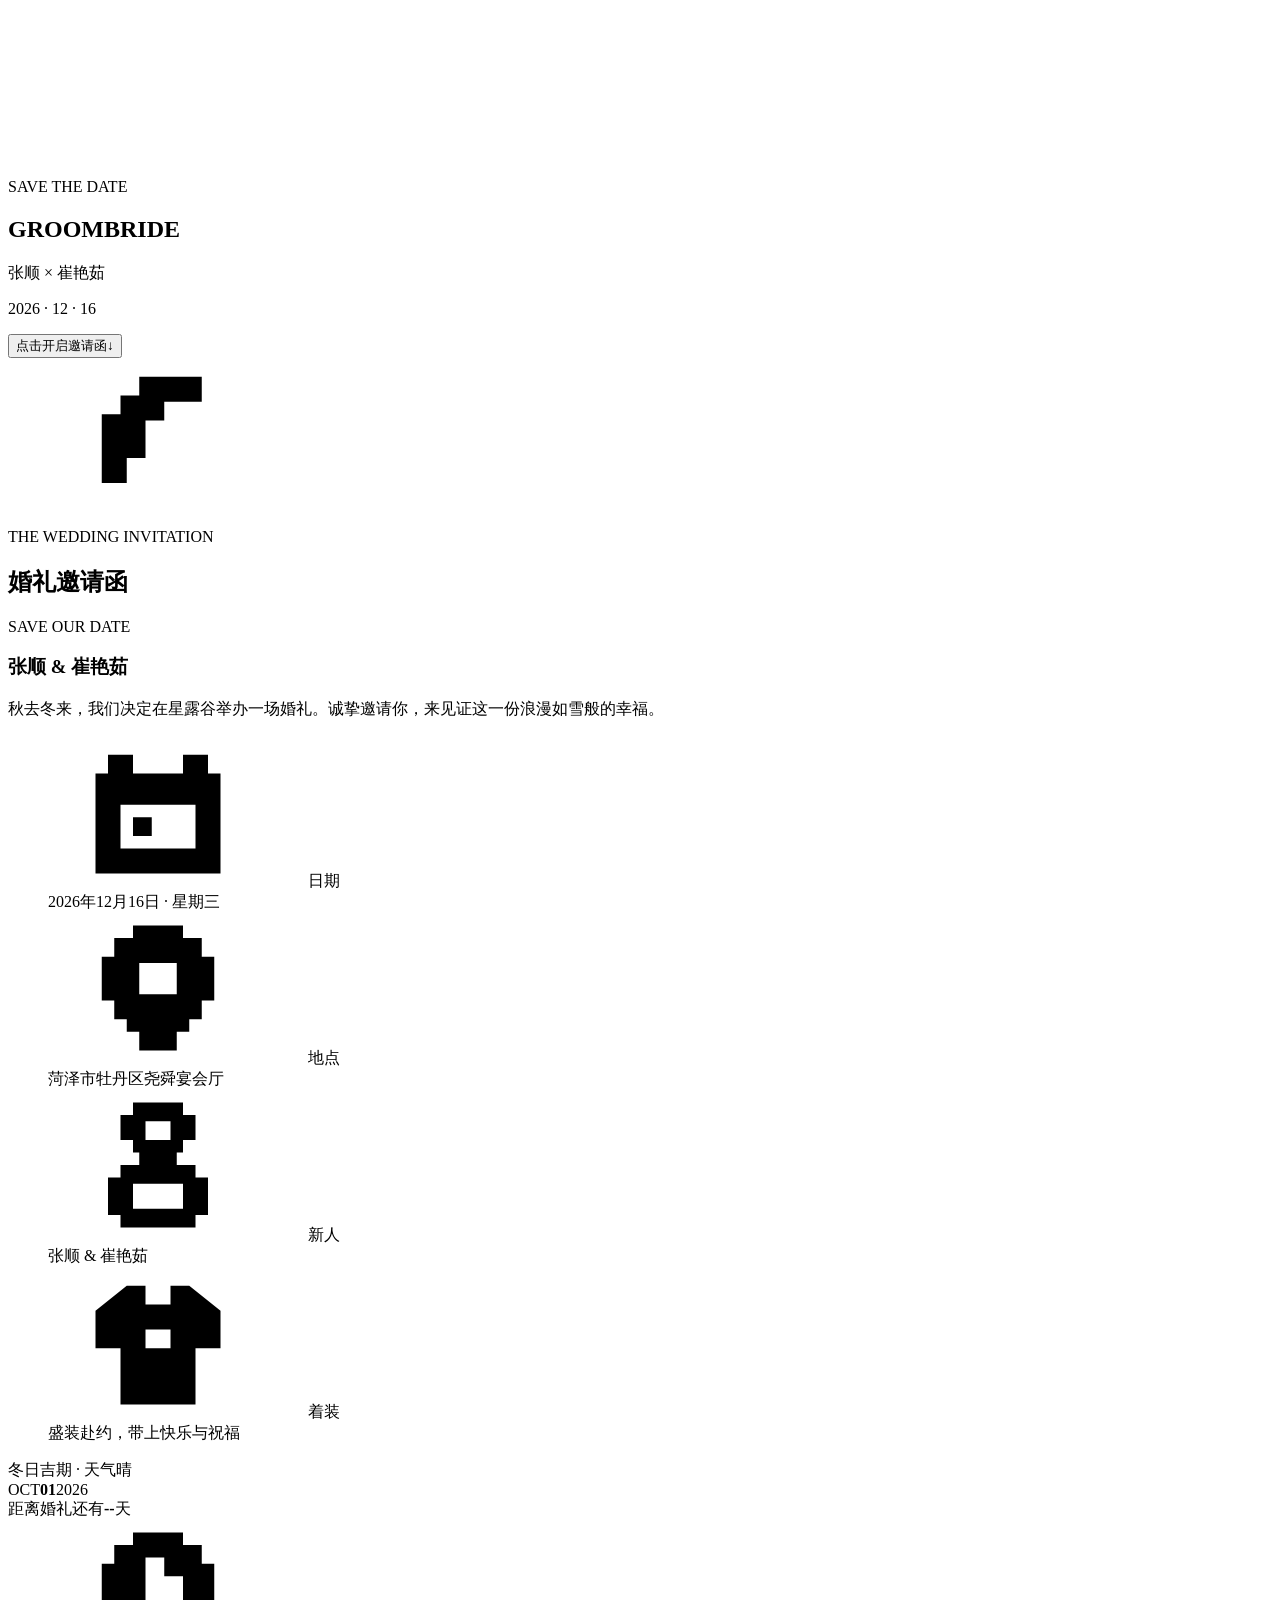
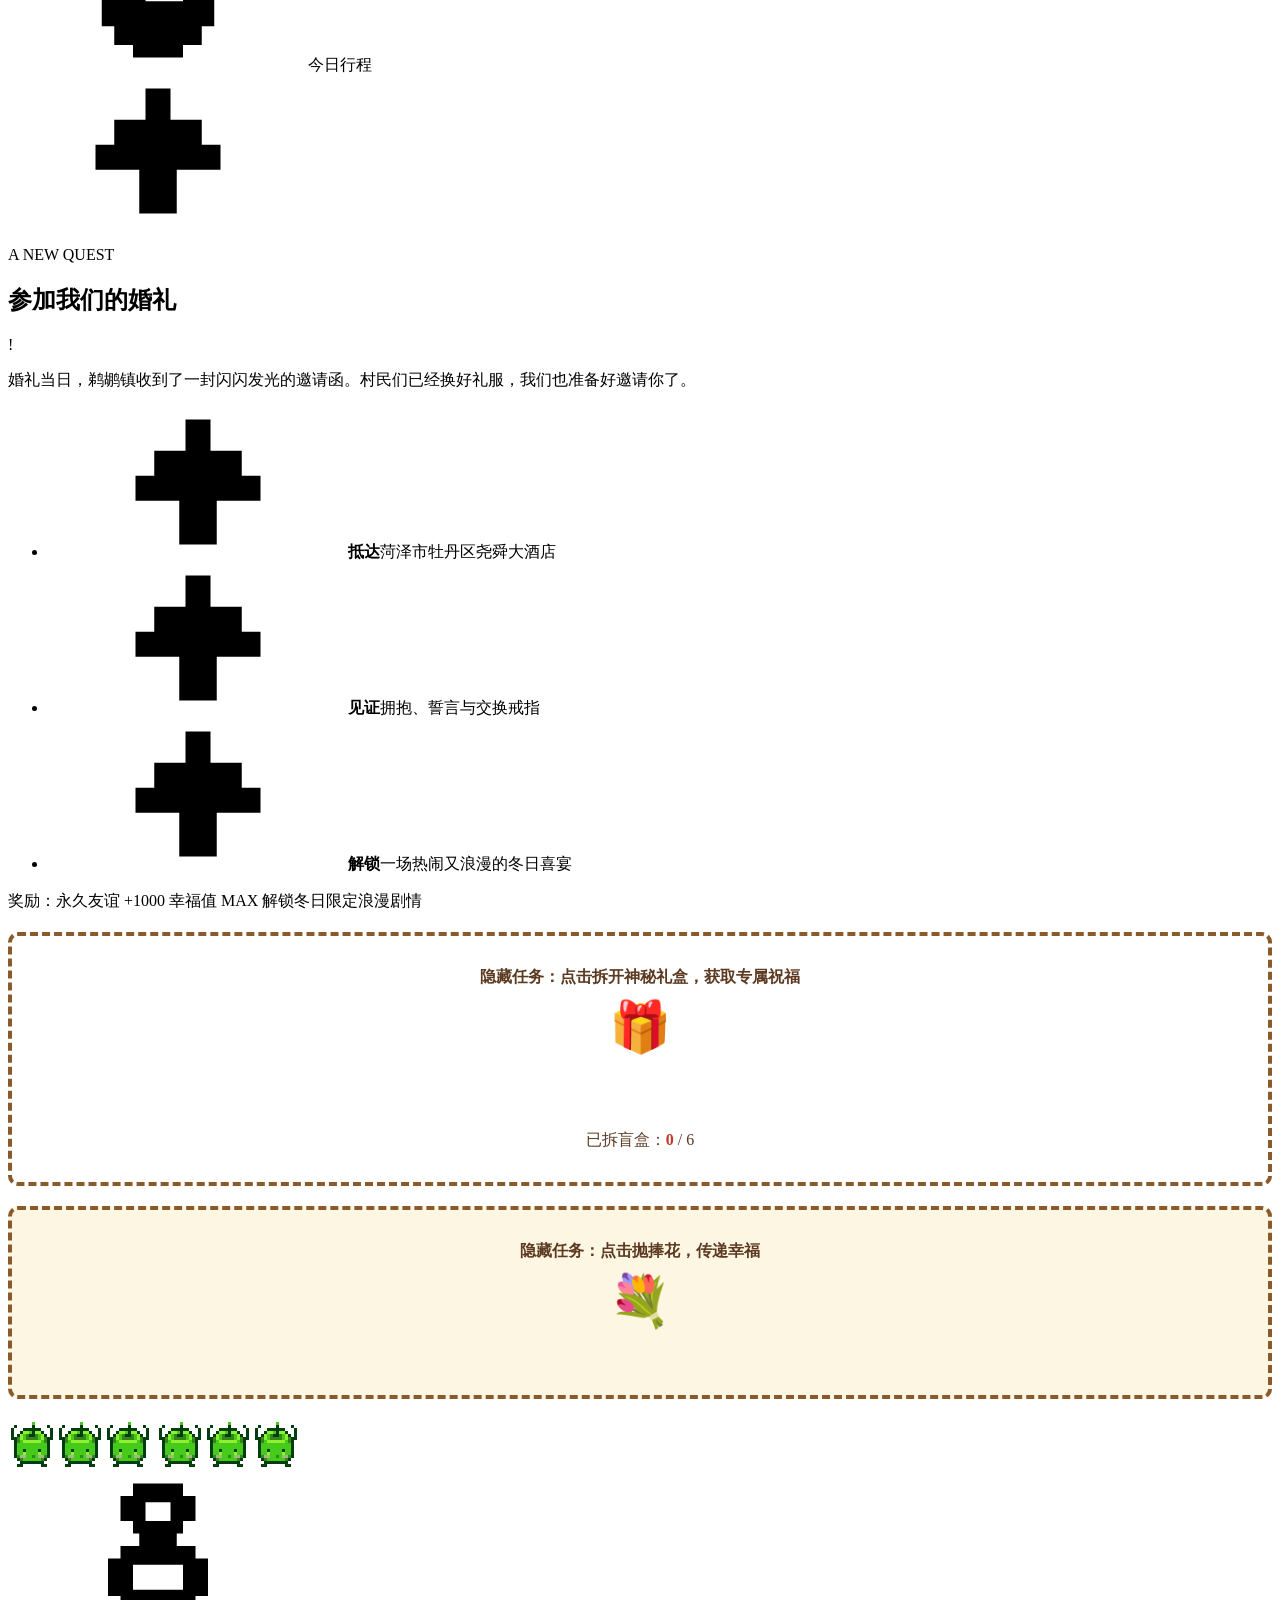
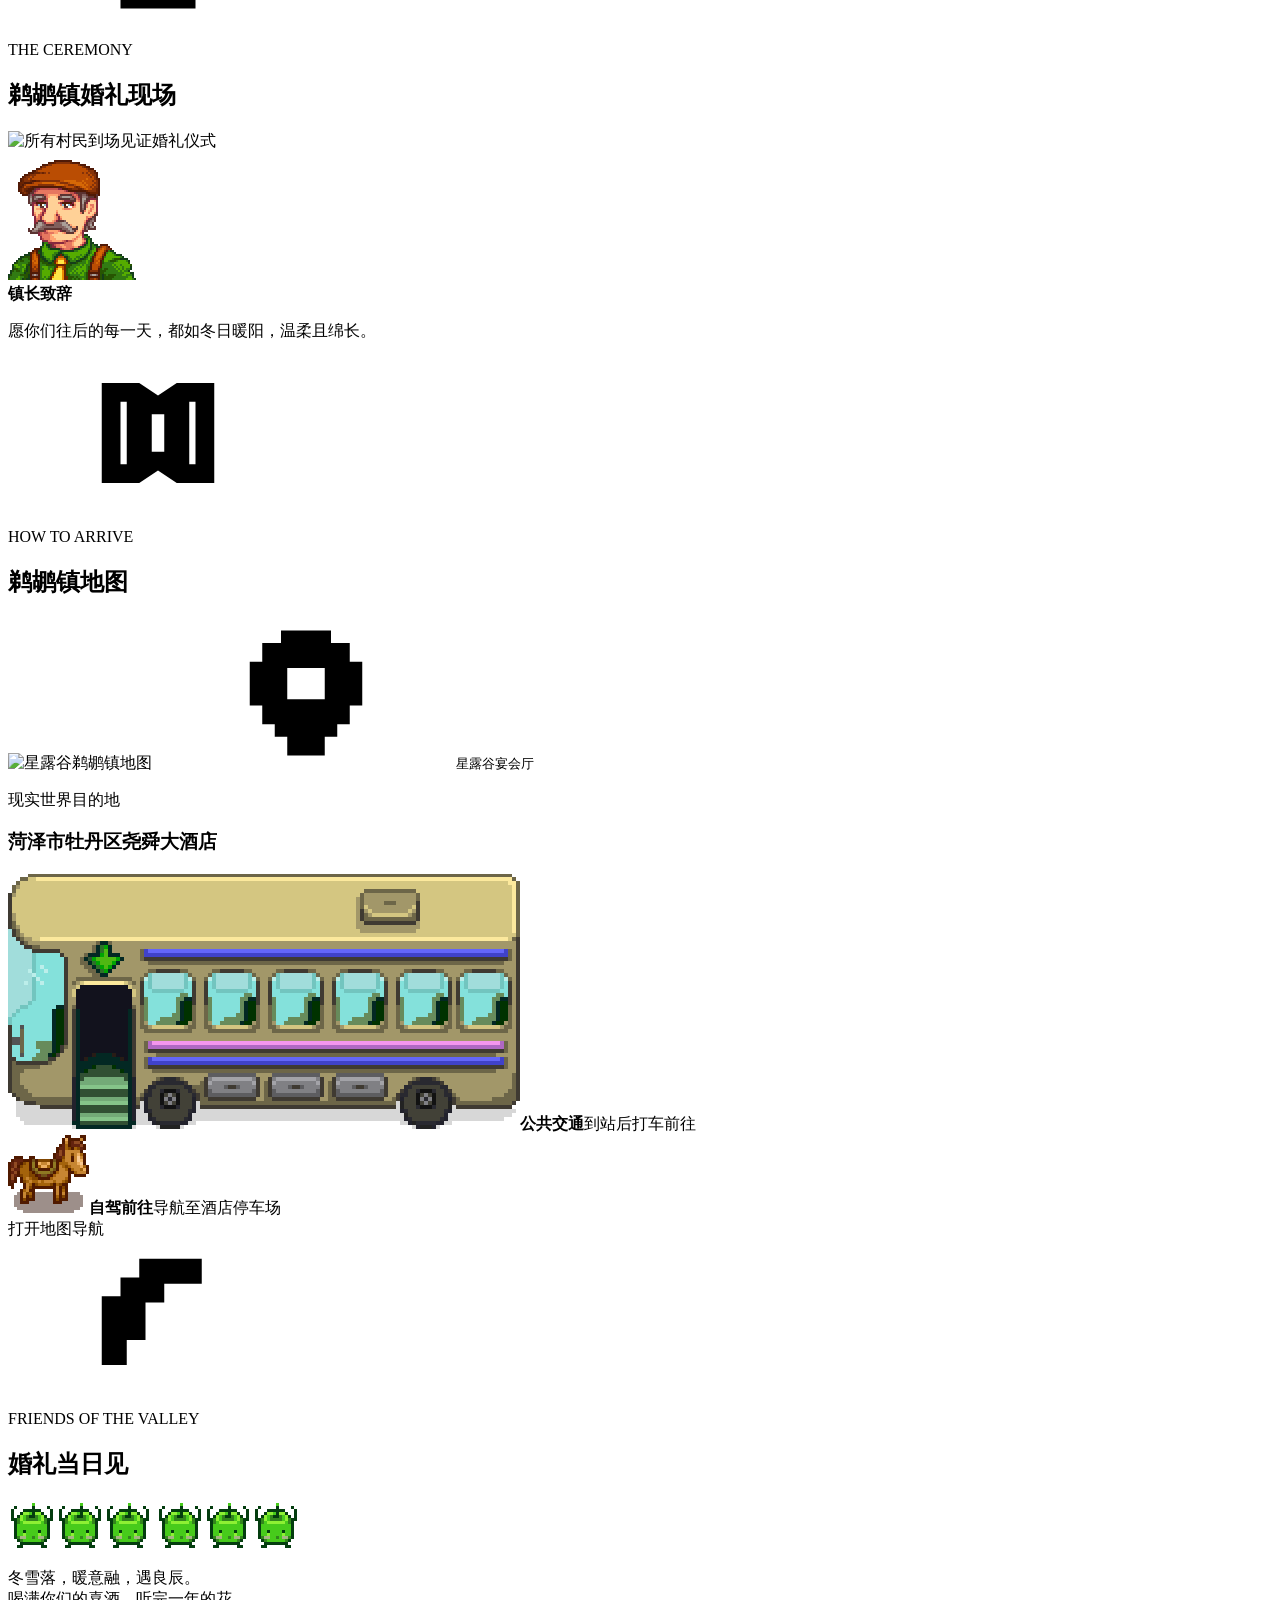
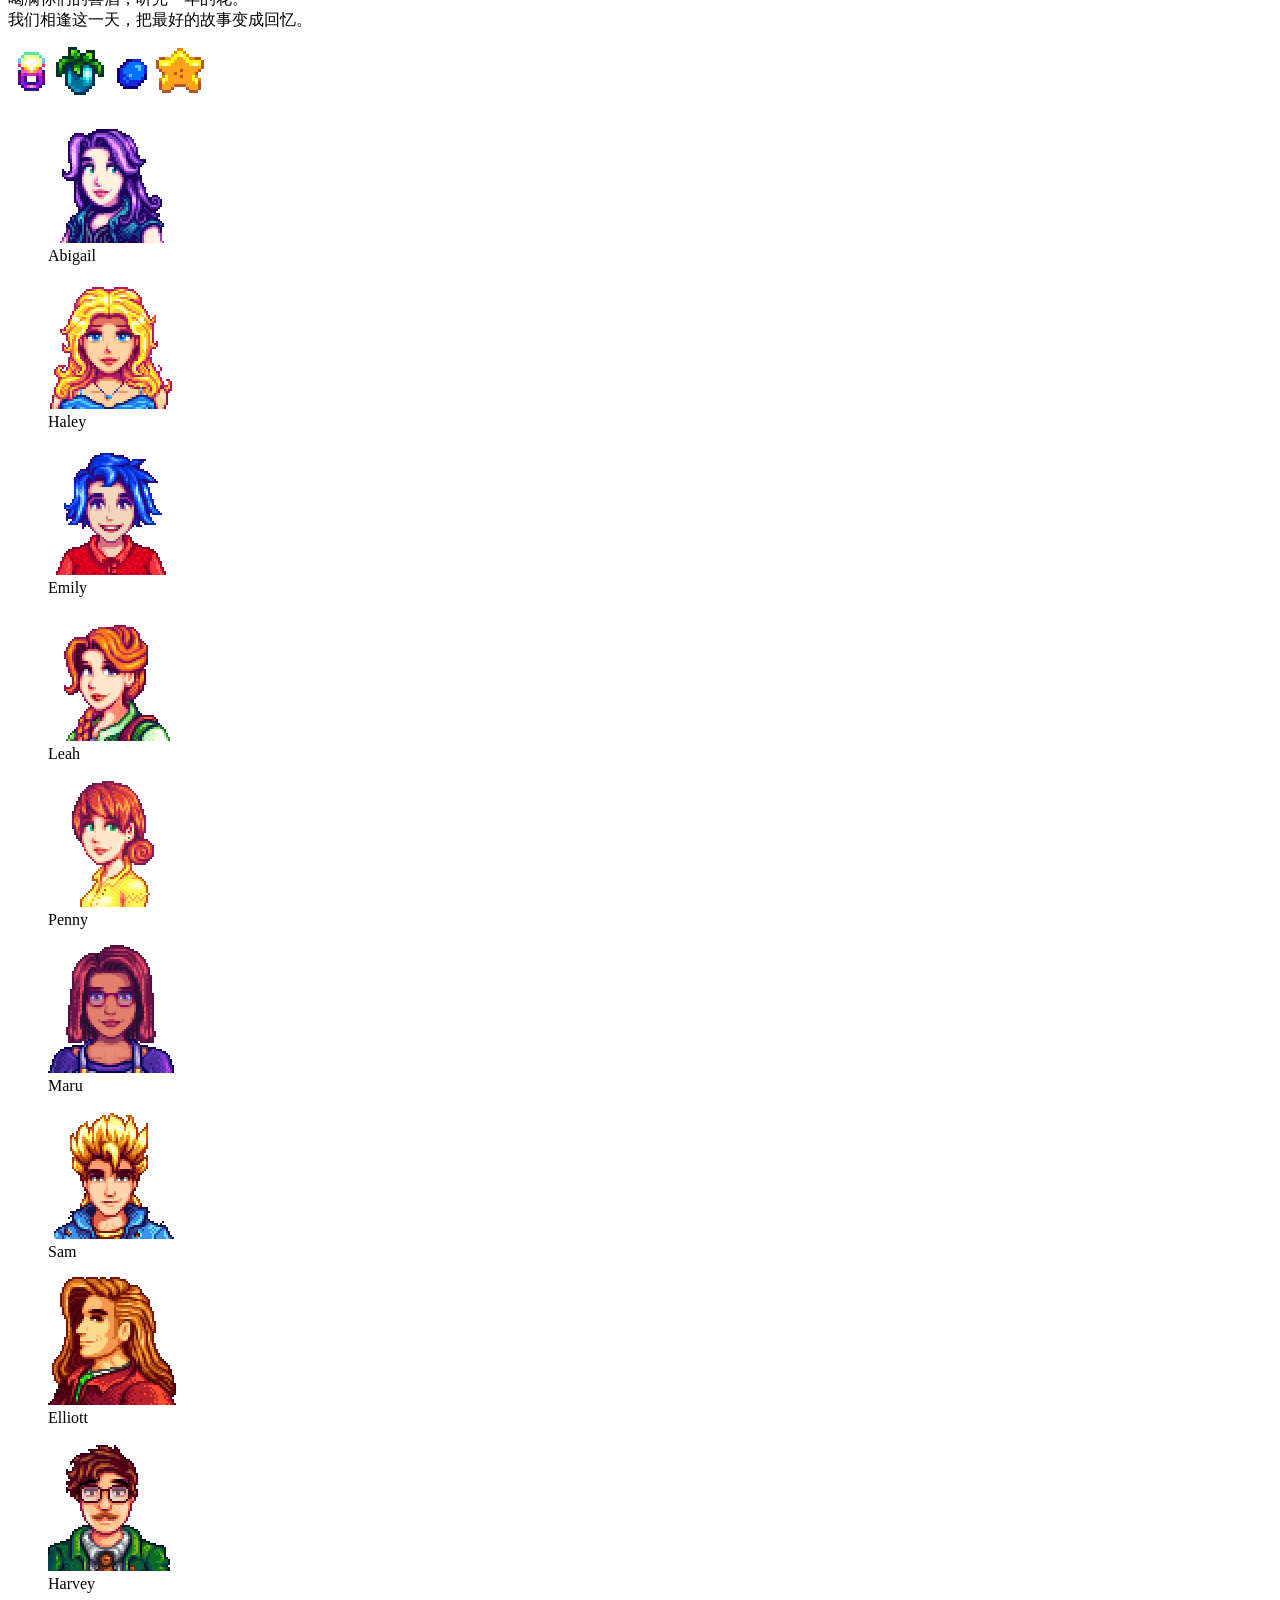
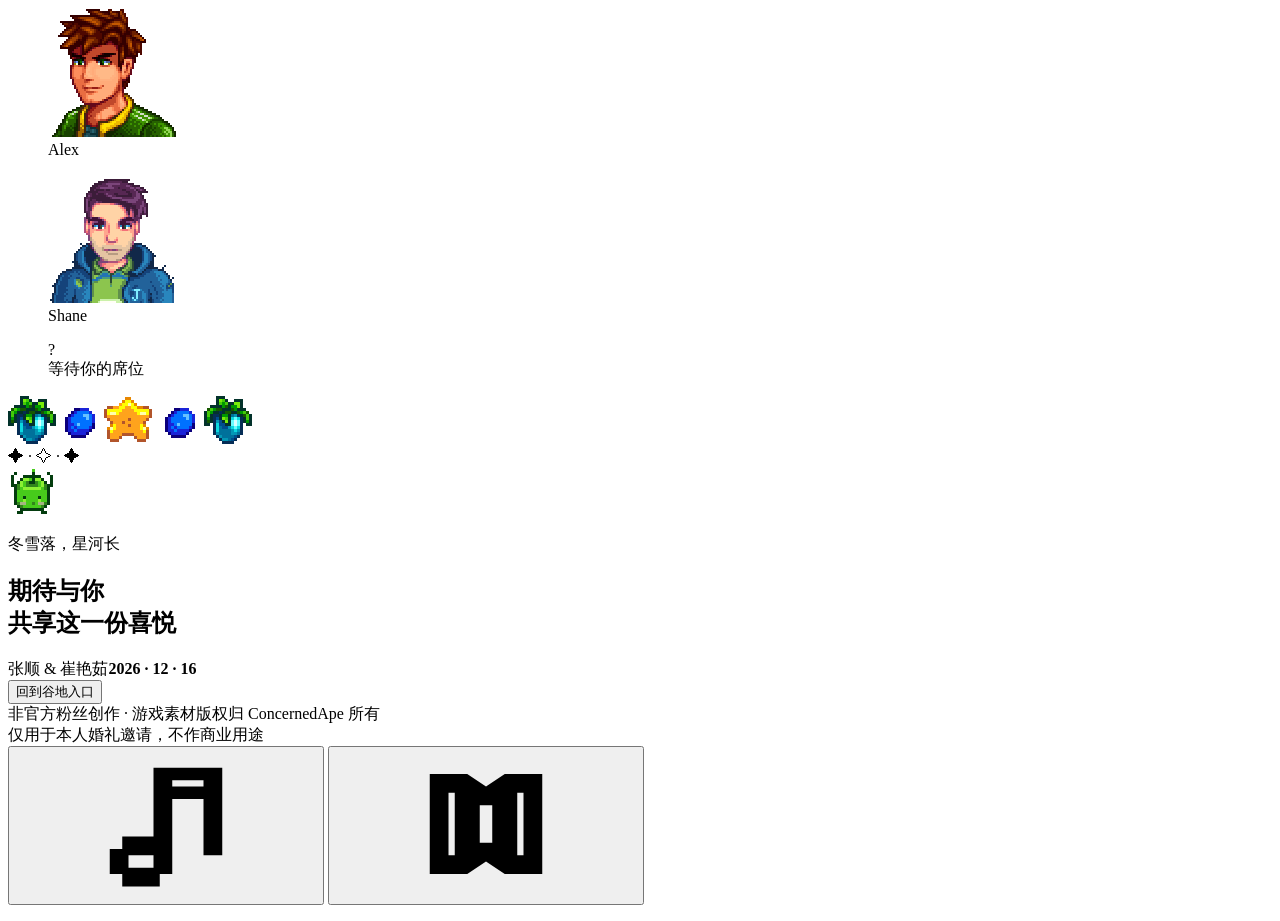
==== commit 197b3b3a: "Add files via upload" ====
--- a/index.html
+++ b/index.html
@@ -12,7 +12,7 @@
     <title>张顺 & 崔艳茹｜Stardew Wedding</title>
     <link rel="icon" href="/zsshyl2/assets/wedding-ring-MbtX3CNO.png" />
     <link rel="preload" href="/zsshyl2/assets/fusion-pixel-12px-proportional-zh-hans-BXKXZEqC.woff2" as="font" type="font/woff2" crossorigin />
-    <script type="module" crossorigin src="/zsshyl2/assets/main-Bkd5Al6N.js"></script>
+    <script type="module" crossorigin src="/zsshyl2/assets/main-CH5pcizg.js"></script>
     <link rel="modulepreload" crossorigin href="/zsshyl2/assets/rsvp-config-OHxCwn4M.js">
     <link rel="stylesheet" crossorigin href="/zsshyl2/assets/rsvp-config-DlYLiTts.css">
   </head>
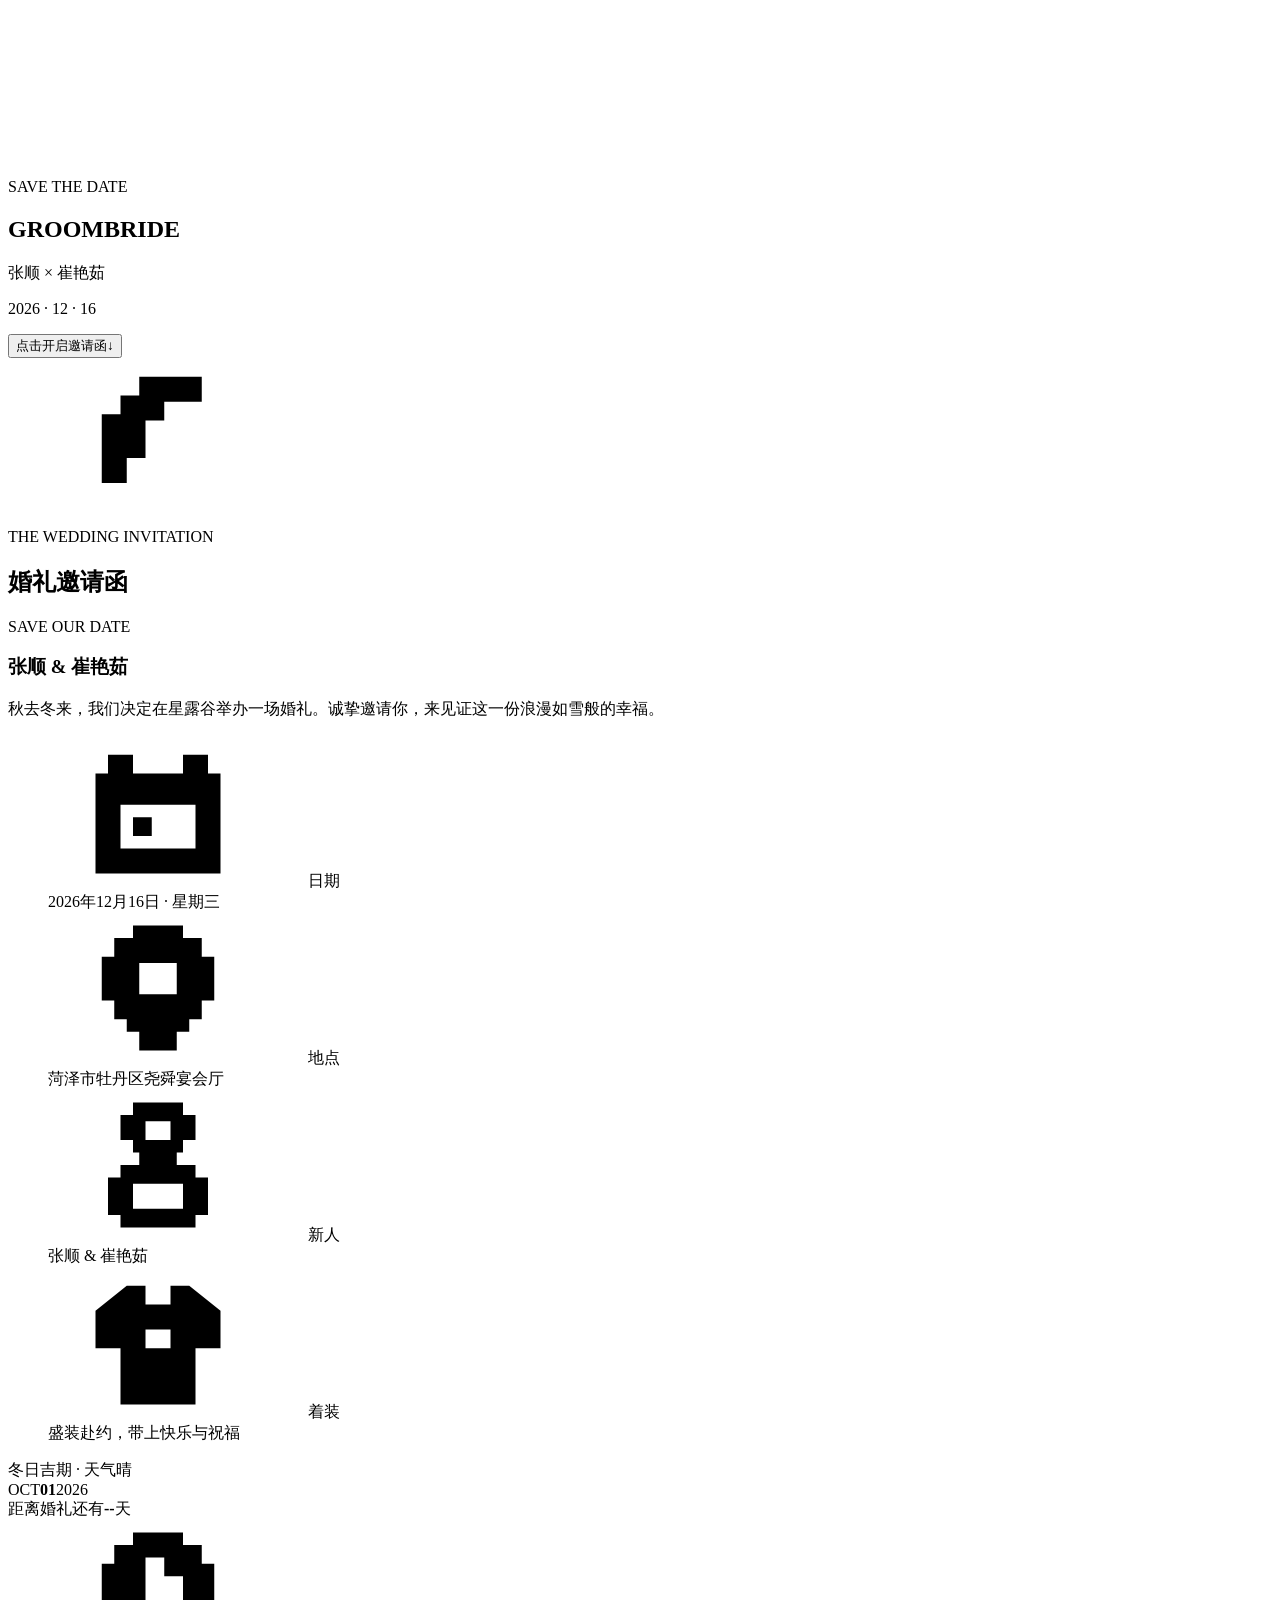
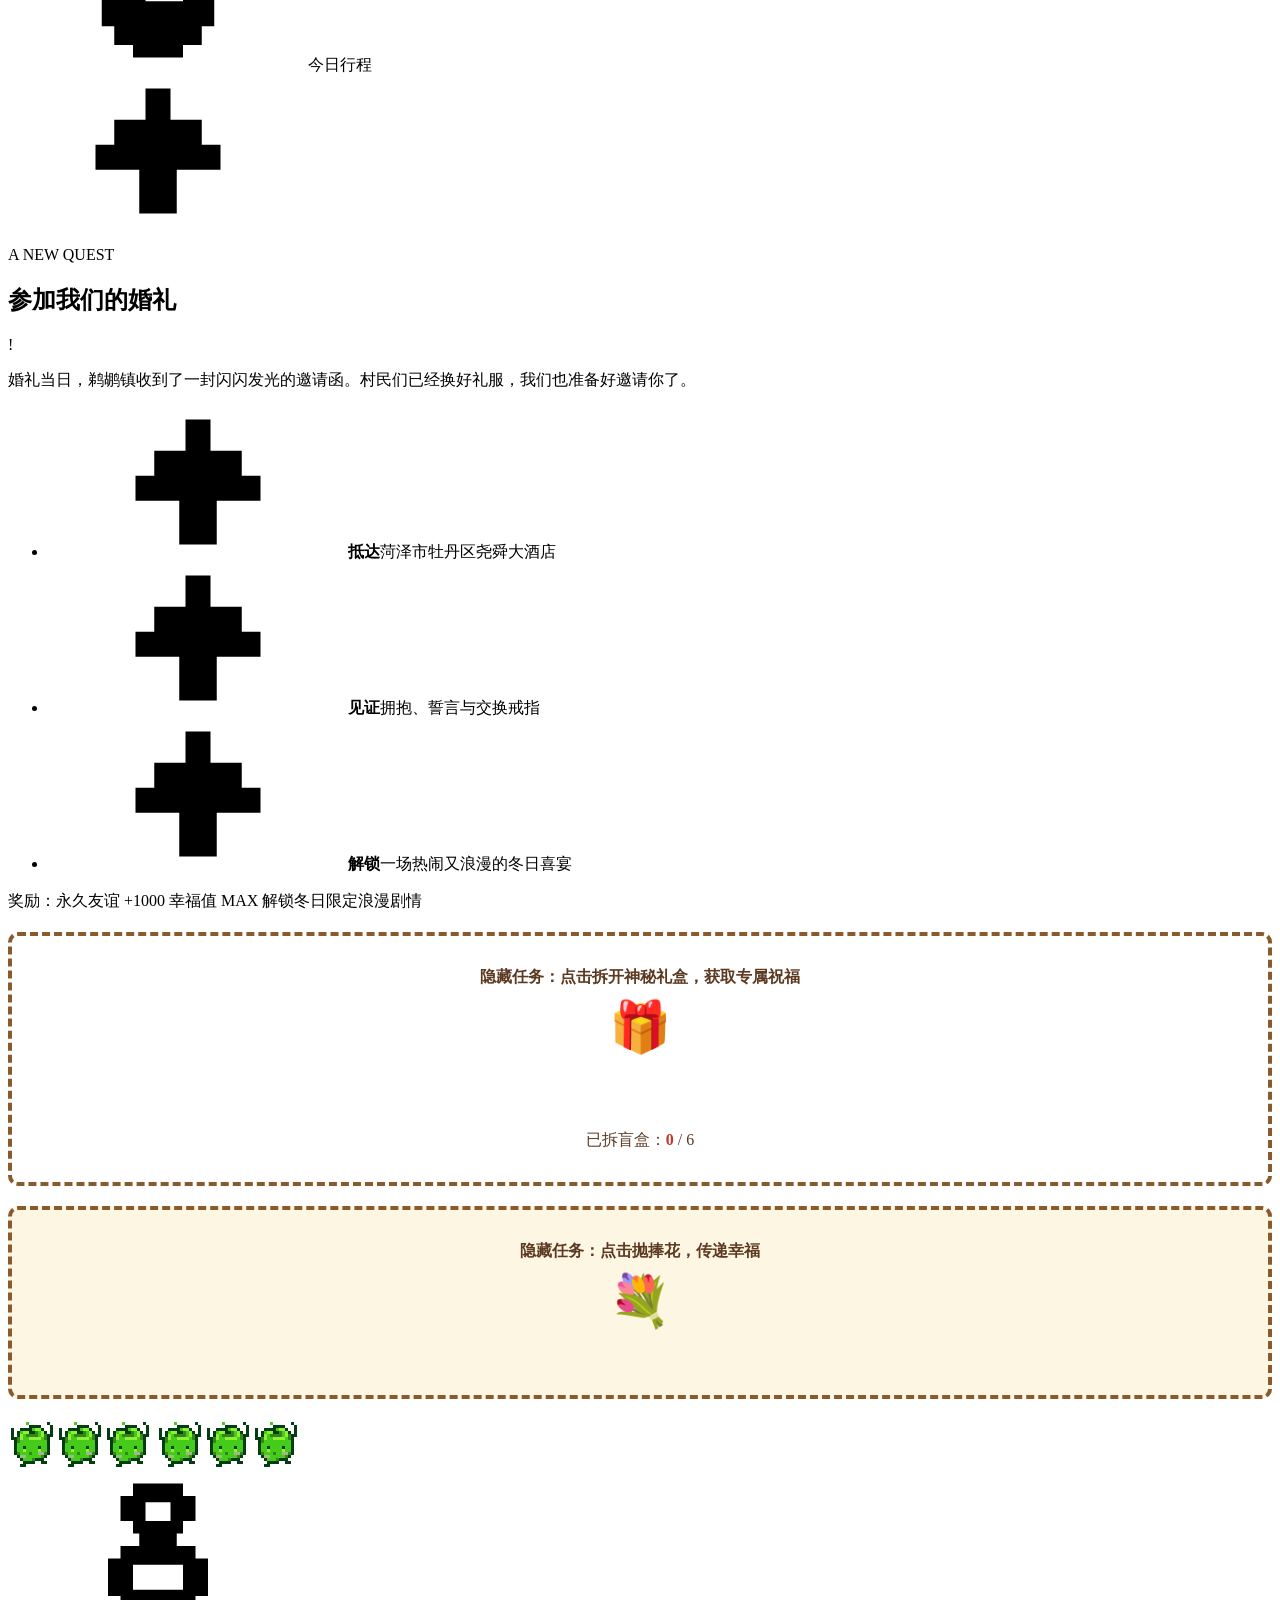
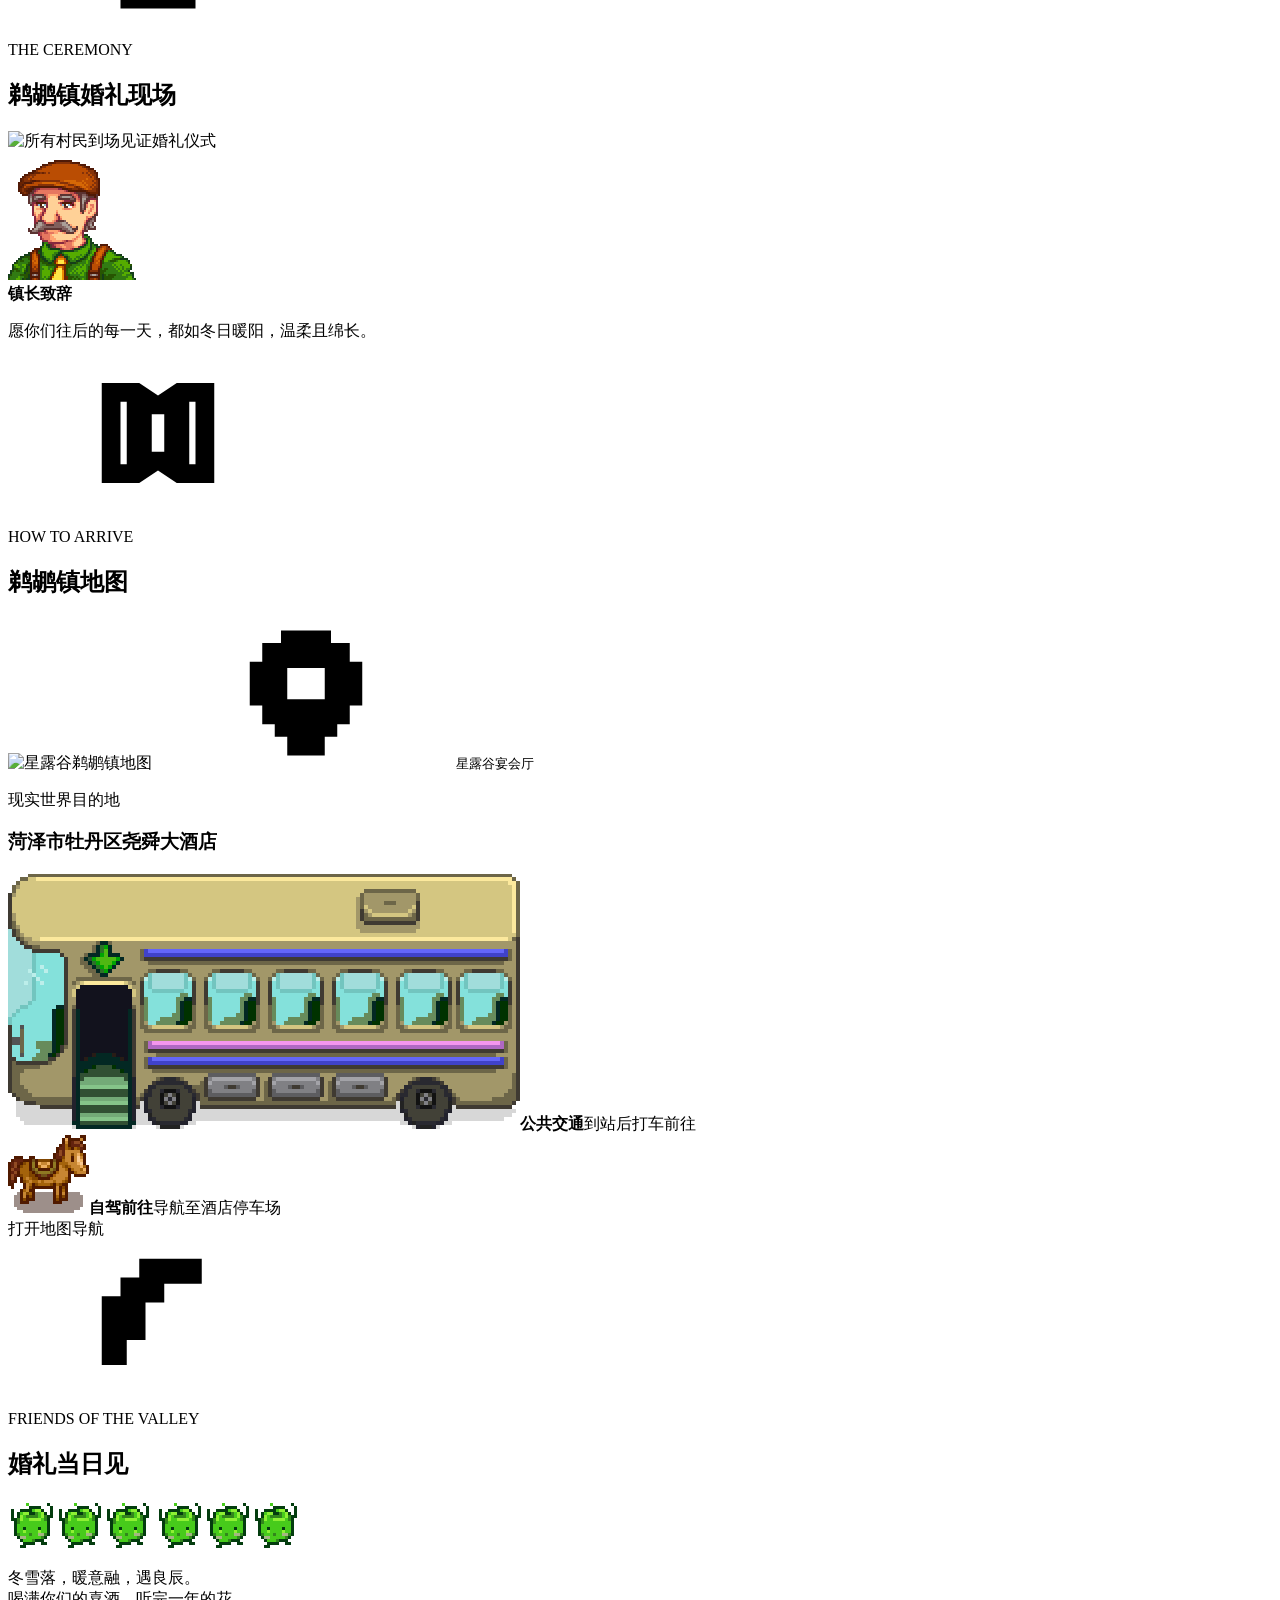
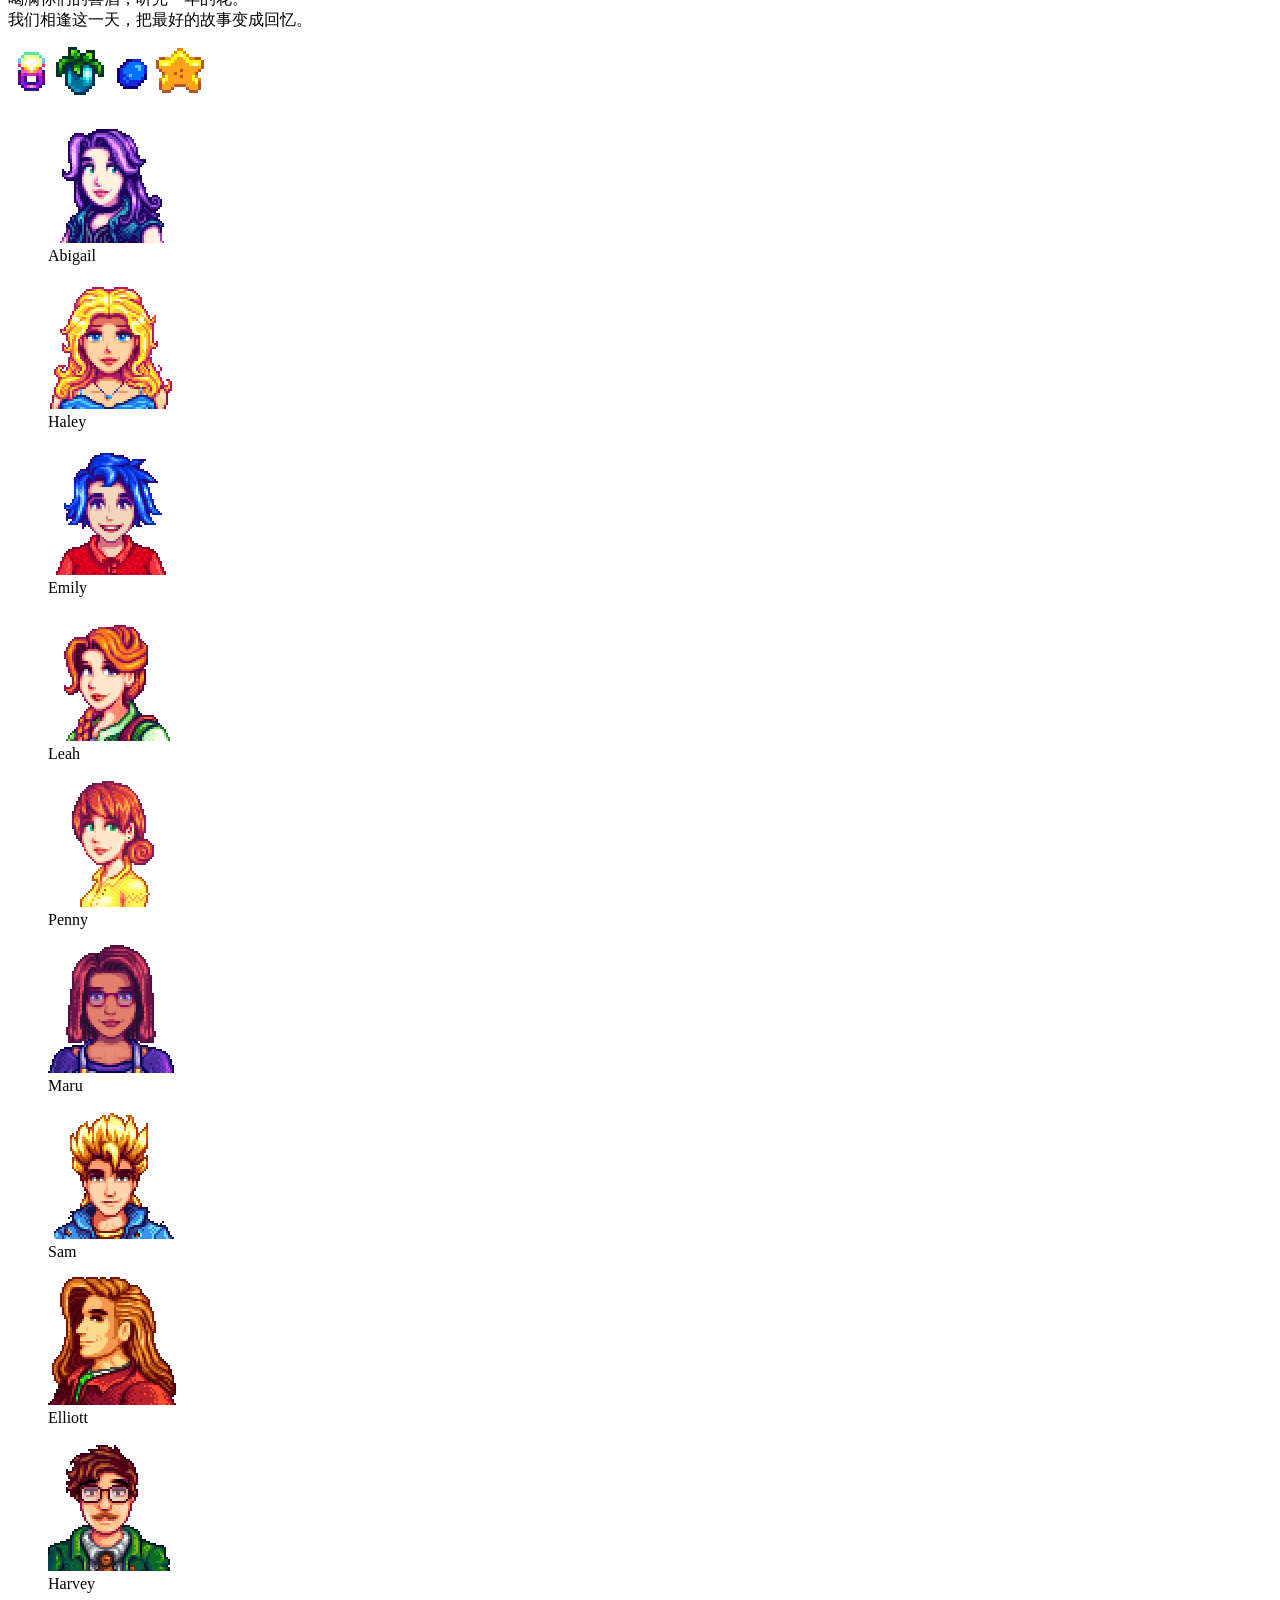
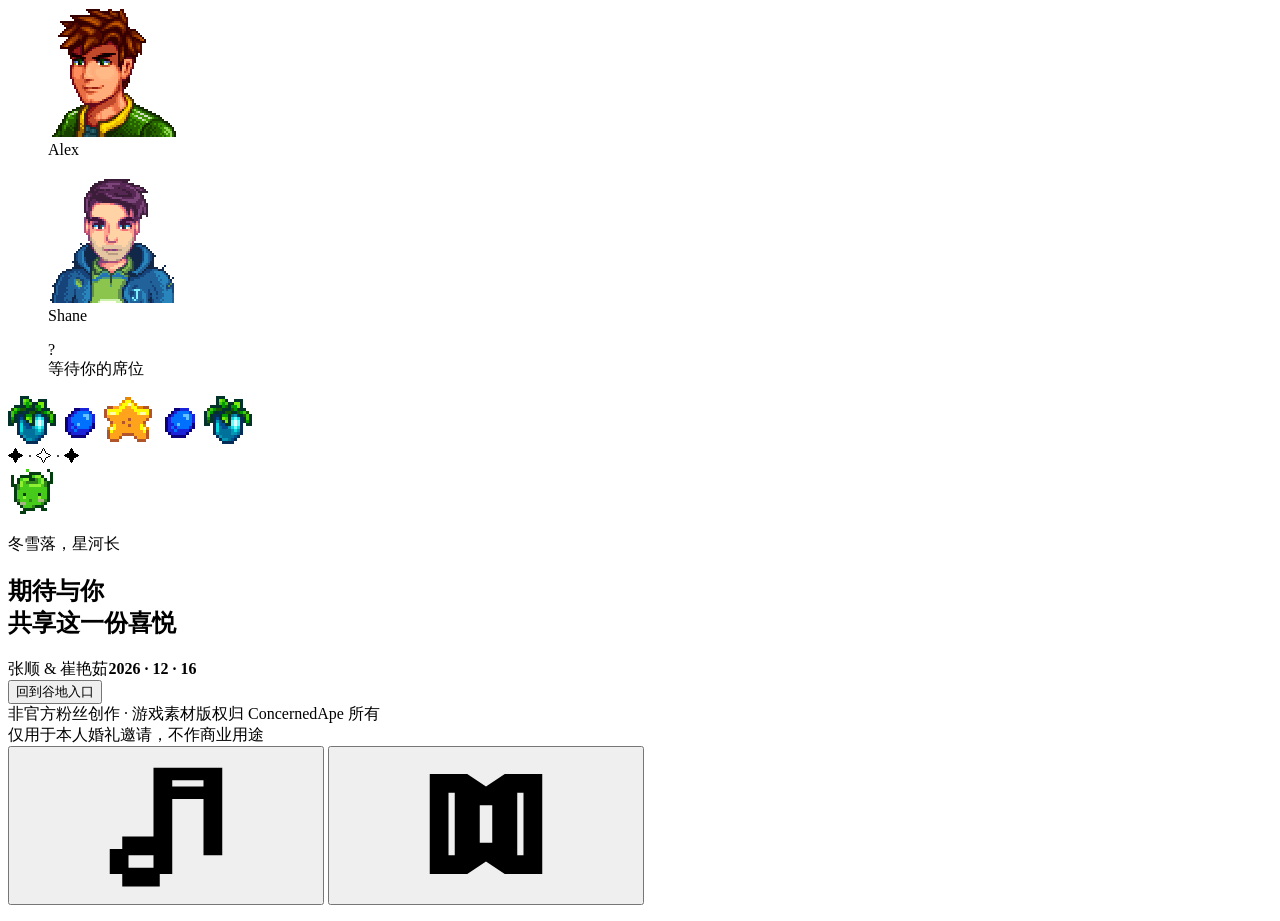
==== commit f3c54f3f: "Add files via upload" ====
--- a/index.html
+++ b/index.html
@@ -100,7 +100,7 @@
 <!-- 终极彩蛋：婚纱照 -->
         <div id="photo-egg" style="display: none; text-align: center; margin: 20px 0; padding: 10px; background: #fdf6e3; border: 4px solid #8b5a2b; border-radius: 10px; box-shadow: 0 4px 8px rgba(0,0,0,0.2);">
           <h3 style="color: #c0392b; font-family: inherit; margin-bottom: 10px;">✨ 解锁隐藏成就：【神仙眷侣】 ✨</h3>
-        <img src="/zsshyl2/assets/couple-photo2-DJ83DksE.jpg" alt="新郎新娘婚纱照" style="display: block; margin: 0 auto; width: 100%; max-width: 280px; border: 4px solid #fff; box-shadow: 0 0 10px rgba(0,0,0,0.1); margin-bottom: 10px; margin-top: 10px;" />
+        <img src="./assets/couple-photo2-CeYke7Dg.jpg" alt="新郎新娘婚纱照" style="display: block; margin: 0 auto; width: 100%; max-width: 280px; border: 4px solid #fff; box-shadow: 0 0 10px rgba(0,0,0,0.1); margin-bottom: 10px; margin-top: 10px;" />
           <p style="color: #5c3a21; font-weight: bold; font-family: inherit;">感谢你见证我们的幸福！</p >
         </div>
 <!-- 抛捧花互动区 -->
